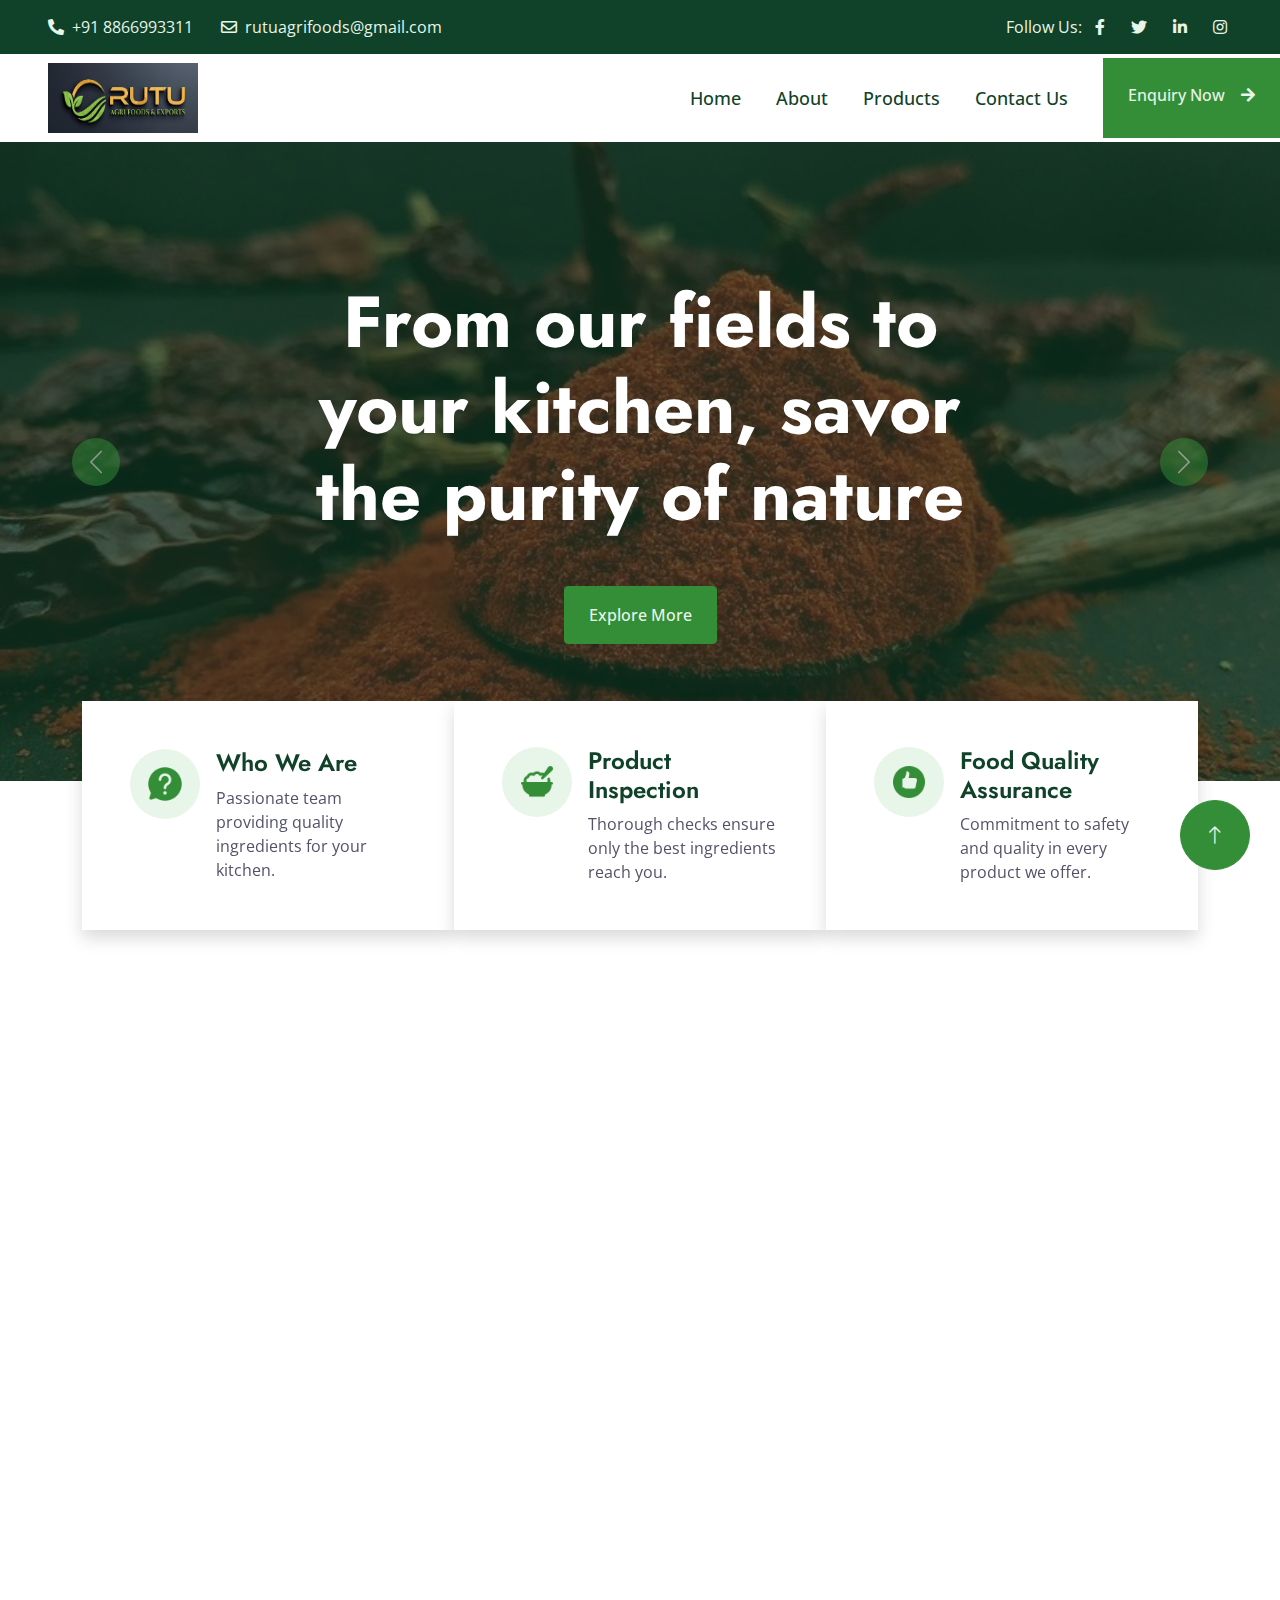
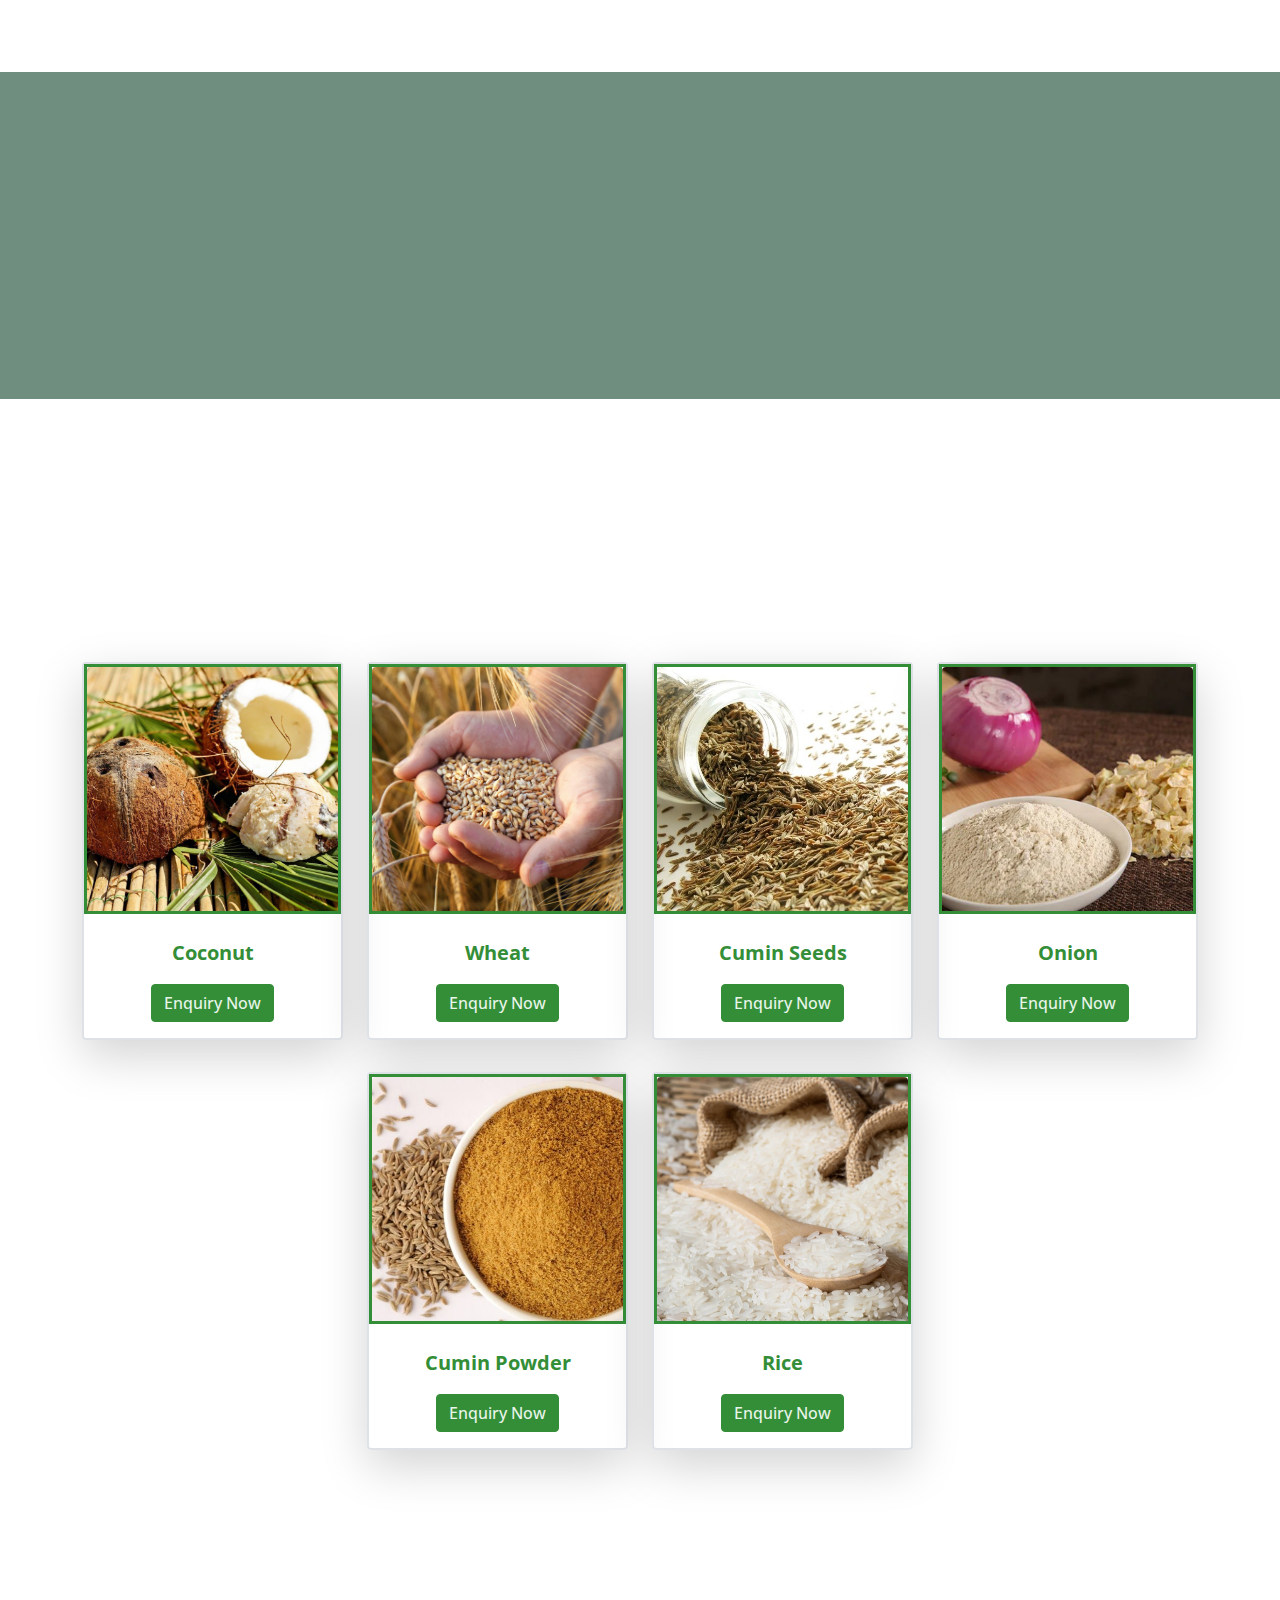
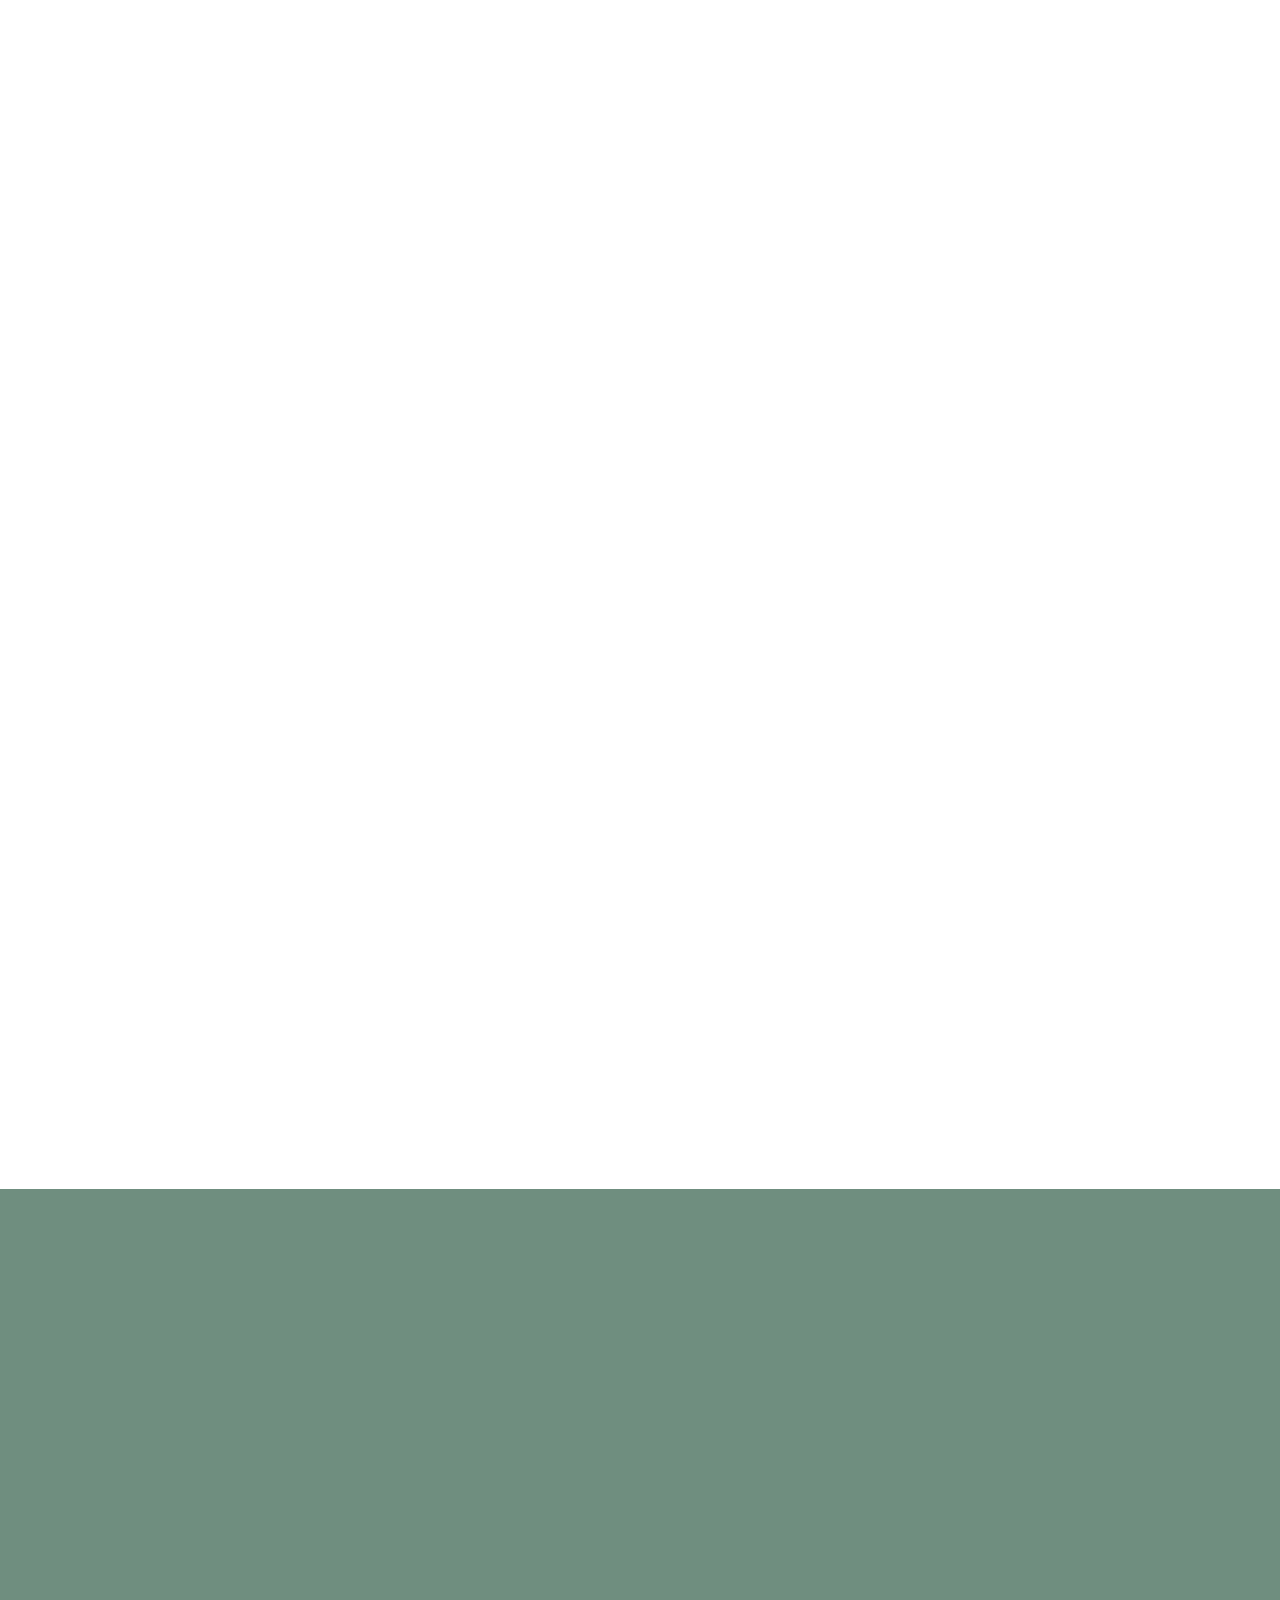
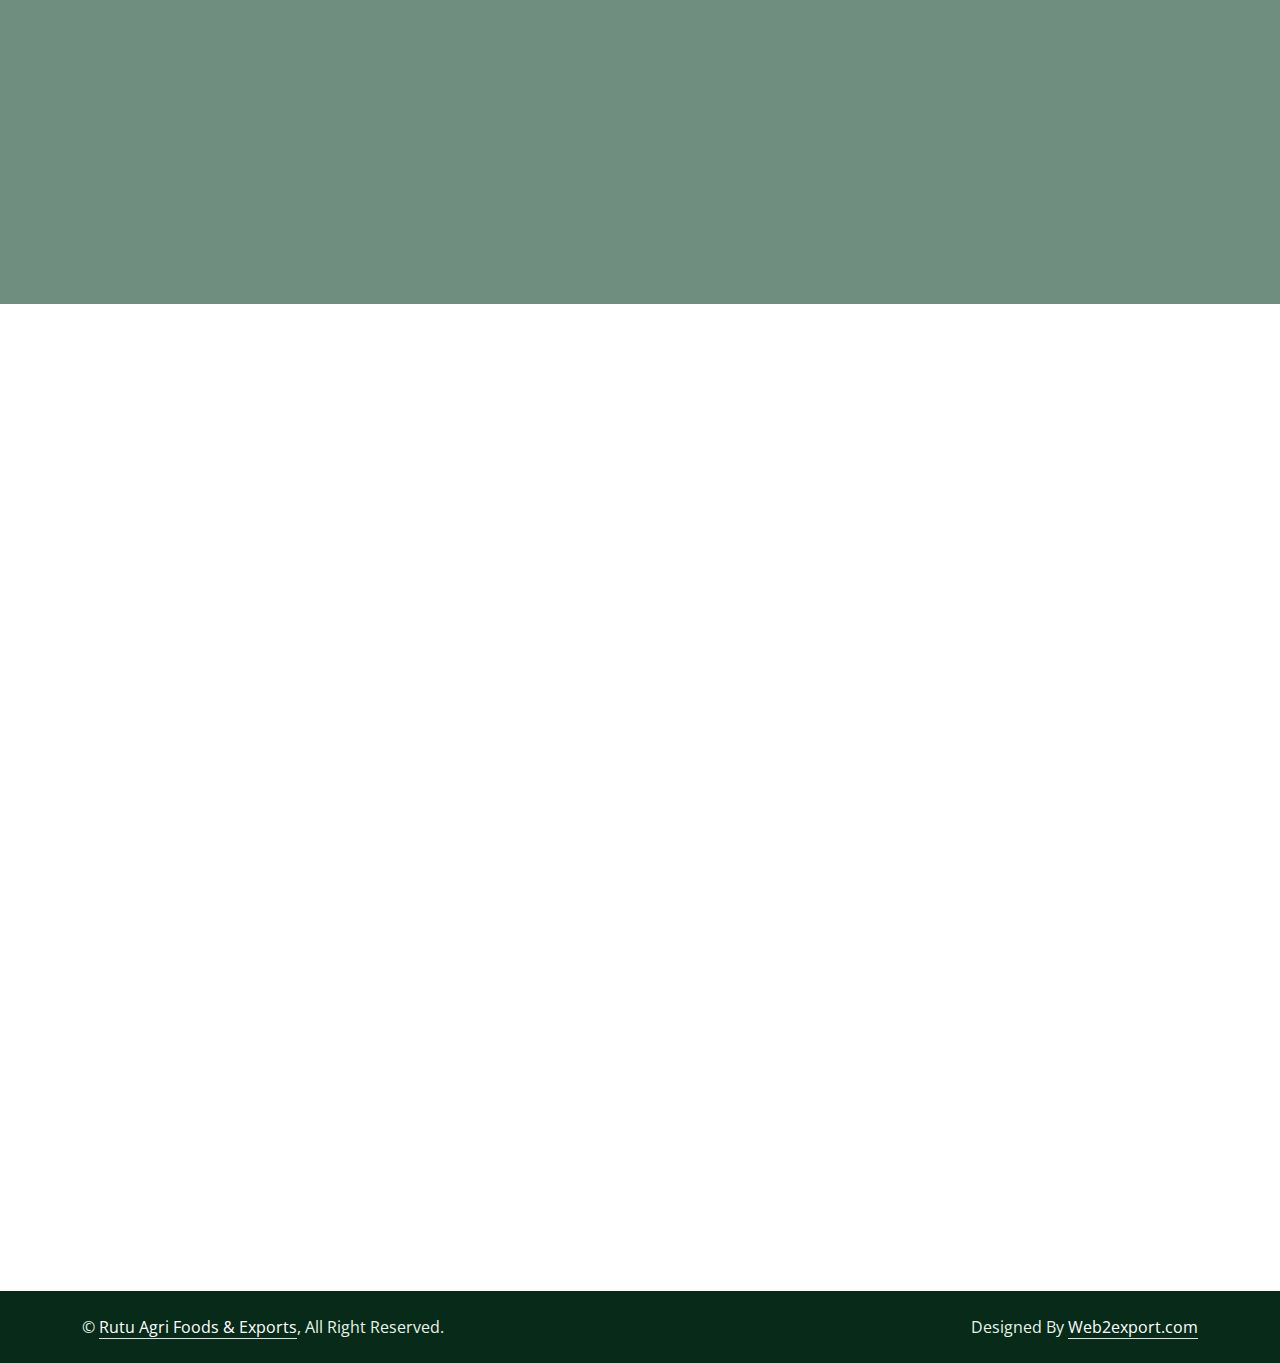
==== index.html @ 743307b1 "load" ====
<!DOCTYPE html>
<html lang="en">

<head>
    <meta charset="utf-8">
    <title>Rutu Agri Foods & Export</title>
    <meta content="width=device-width, initial-scale=1.0" name="viewport">
    <meta content="" name="keywords">
    <meta content="" name="description">

    <!-- Favicon -->
    <link href="img/favicon.ico" rel="icon">

    <!-- Google Web Fonts -->
    <link rel="preconnect" href="https://fonts.googleapis.com">
    <link rel="preconnect" href="https://fonts.gstatic.com" crossorigin>
    <link
        href="https://fonts.googleapis.com/css2?family=Jost:wght@500;600;700&family=Open+Sans:wght@400;500&display=swap"
        rel="stylesheet">

    <!-- Icon Font Stylesheet -->
    <link href="https://cdnjs.cloudflare.com/ajax/libs/font-awesome/5.10.0/css/all.min.css" rel="stylesheet">
    <link href="https://cdn.jsdelivr.net/npm/bootstrap-icons@1.4.1/font/bootstrap-icons.css" rel="stylesheet">

    <!-- Libraries Stylesheet -->
    <link href="lib/animate/animate.min.css" rel="stylesheet">
    <link href="lib/owlcarousel/assets/owl.carousel.min.css" rel="stylesheet">
    <link href="lib/lightbox/css/lightbox.min.css" rel="stylesheet">

    <!-- Customized Bootstrap Stylesheet -->
    <link href="css/bootstrap.min.css" rel="stylesheet">

    <!-- Template Stylesheet -->
    <link href="css/style.css" rel="stylesheet">
    <link rel="stylesheet" href="https://cdnjs.cloudflare.com/ajax/libs/font-awesome/6.6.0/css/all.min.css"
        integrity="sha512-Kc323vGBEqzTmouAECnVceyQqyqdsSiqLQISBL29aUW4U/M7pSPA/gEUZQqv1cwx4OnYxTxve5UMg5GT6L4JJg=="
        crossorigin="anonymous" referrerpolicy="no-referrer" />
</head>

<body>
    <!-- Spinner Start -->
    <div id="spinner"
        class="show bg-white position-fixed translate-middle w-100 vh-100 top-50 start-50 d-flex align-items-center justify-content-center">
        <div class="spinner-border text-primary" role="status" style="width: 3rem; height: 3rem;"></div>
    </div>
    <!-- Spinner End -->


    <!-- Topbar Start -->
    <div class="container-fluid bg-dark text-light px-0 py-2">
        <div class="row gx-0 d-none d-lg-flex">
            <div class="col-lg-7 px-5 text-start">
                <div class="h-100 d-inline-flex align-items-center me-4">
                    <span class="fa fa-phone-alt me-2"></span>
                    <span>+91 8866993311</span>
                </div>
                <div class="h-100 d-inline-flex align-items-center">
                    <span class="far fa-envelope me-2"></span>
                    <span>rutuagrifoods@gmail.com</span>
                </div>
            </div>
            <div class="col-lg-5 px-5 text-end">
                <div class="h-100 d-inline-flex align-items-center mx-n2">
                    <span>Follow Us:</span>
                    <a class="btn btn-link text-light" href=""><i class="fab fa-facebook-f"></i></a>
                    <a class="btn btn-link text-light" href=""><i class="fab fa-twitter"></i></a>
                    <a class="btn btn-link text-light" href=""><i class="fab fa-linkedin-in"></i></a>
                    <a class="btn btn-link text-light" href=""><i class="fab fa-instagram"></i></a>
                </div>
            </div>
        </div>
    </div>
    <!-- Topbar End -->


    <!-- Navbar Start -->
    <nav class="navbar navbar-expand-lg bg-white py-1 navbar-light sticky-top p-0">
        <a href="index.html" class="navbar-brand d-flex align-items-center px-4 px-lg-5">
            <img src="image/logo.png" height="70px" width="150px" alt="">
        </a>
        <button type="button" class="navbar-toggler me-4" data-bs-toggle="collapse" data-bs-target="#navbarCollapse">
            <span class="navbar-toggler-icon"></span>
        </button>
        <div class="collapse navbar-collapse" id="navbarCollapse">
            <div class="navbar-nav ms-auto p-4 p-lg-0">
                <a href="index.html" class="nav-item nav-link  ">Home</a>
                <a href="about.html" class="nav-item nav-link">About</a>
                <a href="product.html" class="nav-item nav-link">Products</a>
               
                <a href="contact.html" class="nav-item nav-link">Contact Us</a>
                <!-- <div class="nav-item dropdown">
                    <a href="#" class="nav-link dropdown-toggle" data-bs-toggle="dropdown">Pages</a>
                    <div class="dropdown-menu bg-light m-0">
                        <a href="feature.html" class="dropdown-item">Features</a>
                        <a href="quote.html" class="dropdown-item">Free Quote</a>
                        <a href="team.html" class="dropdown-item">Our Team</a>
                        <a href="testimonial.html" class="dropdown-item">Testimonial</a>
                        <a href="404.html" class="dropdown-item">404 Page</a>
                    </div>
                </div> -->
                
            </div>
            <a href="" class="btn btn-primary py-4 px-lg-4 rounded-0 d-none d-lg-block">Enquiry Now<i
                    class="fa fa-arrow-right ms-3"></i></a>
        </div>
    </nav>
    <!-- Navbar End -->


    <!-- Carousel Start -->
    <div class="container-fluid p-0 wow fadeIn" data-wow-delay="0.1s">
        <div id="header-carousel" class="carousel slide" data-bs-ride="carousel">
            <div class="carousel-inner">
                <div class="carousel-item active">
                    <img class="w-100" src="image/banner/1.jpg" alt="Image">
                    <div class="carousel-caption">
                        <div class="container">
                            <div class="row justify-content-center">
                                <div class="col-lg-8">
                                    <h1 class="display-2 text-white mb-5 animated slideInDown">From our fields to your
                                        kitchen, savor the purity of nature</h1>
                                    <a href="" class="btn btn-primary py-sm-3 px-sm-4">Explore More</a>
                                </div>
                            </div>
                        </div>
                    </div>
                </div>
                <div class="carousel-item">
                    <img class="w-100" src="image/banner/2.jpg" alt="Image">
                    <div class="carousel-caption">
                        <div class="container">
                            <div class="row justify-content-center">
                                <div class="col-lg-7">
                                    <h1 class="display-2 text-white mb-5 animated slideInDown">Flavor rooted in quality,
                                        cultivated with care.</h1>
                                    <a href="" class="btn btn-primary py-sm-3 px-sm-4">Explore More</a>
                                </div>
                            </div>
                        </div>
                    </div>
                </div>
            </div>
            <button class="carousel-control-prev" type="button" data-bs-target="#header-carousel" data-bs-slide="prev">
                <span class="carousel-control-prev-icon" aria-hidden="true"></span>
                <span class="visually-hidden">Previous</span>
            </button>
            <button class="carousel-control-next" type="button" data-bs-target="#header-carousel" data-bs-slide="next">
                <span class="carousel-control-next-icon" aria-hidden="true"></span>
                <span class="visually-hidden">Next</span>
            </button>
        </div>
    </div>
    <!-- Carousel End -->


    <!-- Top Feature Start -->
    <div class="container-fluid top-feature py-5 pt-lg-0">
        <div class="container py-5 pt-lg-0">
            <div class="row gx-0">
                <div class="col-lg-4 wow fadeIn" data-wow-delay="0.1s">
                    <div class="bg-white shadow py-5 d-flex align-items-center h-100 px-5" style="min-height: 160px;">
                        <div class="d-flex">
                            <!-- <i class="fa-solid fa-question fa-shake"></i> -->
                            <div class="flex-shrink-0  btn-lg-square rounded-circle bg-light">
                                <img src="image/icon/icons8-comment-question-100.png" class="fa-shake" height="40px"
                                    width="40px" alt="">
                            </div>
                            <div class="ps-3">
                                <h4>Who We Are</h4>
                                <span>Passionate team providing quality ingredients for your kitchen.</span>
                            </div>
                        </div>
                    </div>
                </div>
                <div class="col-lg-4 wow fadeIn" data-wow-delay="0.3s">
                    <div class="bg-white shadow d-flex align-items-center h-100 px-5" style="min-height: 160px;">
                        <div class="d-flex">
                            <div class="flex-shrink-0 btn-lg-square rounded-circle bg-light">

                                <img src="image/icon/icons8-porridge-100.png" class="fa-shake" height="40px"
                                    width="40px" alt="">
                            </div>
                            <div class="ps-3">
                                <h4>Product Inspection</h4>
                                <span>Thorough checks ensure only the best ingredients reach you.</span>
                            </div>
                        </div>
                    </div>
                </div>
                <div class="col-lg-4 wow fadeIn" data-wow-delay="0.5s">
                    <div class="bg-white shadow d-flex align-items-center h-100 px-5" style="min-height: 160px;">
                        <div class="d-flex">
                            <div class="flex-shrink-0 btn-lg-square rounded-circle bg-light">
                                <img src="image/icon/icons8-good-quality-100.png" class="fa-shake" height="40px"
                                    width="40px" alt="">
                            </div>
                            <div class="ps-3">
                                <h4>Food Quality Assurance</h4>
                                <span>Commitment to safety and quality in every product we offer.</span>
                            </div>
                        </div>
                    </div>
                </div>
            </div>
        </div>
    </div>
    <!-- Top Feature End -->


    <!-- About Start -->
    <!-- <div class="container-xxl py-5">
        <div class="container">
            <div class="row g-5 align-items-end">
                <div class="col-lg-3 col-md-5 wow fadeInUp" data-wow-delay="0.1s">
                    <img class="img-fluid rounded" data-wow-delay="0.1s" src="img/about.jpg">
                </div>
                <div class="col-lg-6 col-md-7 wow fadeInUp" data-wow-delay="0.3s">
                    <h1 class="display-1 text-primary mb-0">25</h1>
                    <p class="text-primary mb-4">Year of Experience</p>
                    <h1 class="display-5 mb-4">We Make Your Home Like A Garden</h1>
                    <p class="mb-4">Tempor erat elitr rebum at clita. Diam dolor diam ipsum sit. Aliqu diam amet diam et
                        eos. Clita erat ipsum et lorem et sit, sed stet lorem sit clita duo justo magna dolore erat amet
                    </p>
                    <a class="btn btn-primary py-3 px-4" href="">Explore More</a>
                </div>
                <div class="col-lg-3 col-md-12 wow fadeInUp" data-wow-delay="0.5s">
                    <div class="row g-5">
                        <div class="col-12 col-sm-6 col-lg-12">
                            <div class="border-start ps-4">
                                <i class="fa fa-award fa-3x text-primary mb-3"></i>
                                <h4 class="mb-3">Award Winning</h4>
                                <span>Clita erat ipsum et lorem et sit, sed stet lorem sit clita duo justo magna</span>
                            </div>
                        </div>
                        <div class="col-12 col-sm-6 col-lg-12">
                            <div class="border-start ps-4">
                                <i class="fa fa-users fa-3x text-primary mb-3"></i>
                                <h4 class="mb-3">Dedicated Team</h4>
                                <span>Clita erat ipsum et lorem et sit, sed stet lorem sit clita duo justo magna</span>
                            </div>
                        </div>
                    </div>
                </div>
            </div>
        </div>
    </div> -->
    <!-- About End -->

    <!-- Features Start -->
    <div class="container-xxl py-5">
        <div class="container">
            <div class="row g-5 align-items-center">
                <div class="col-lg-6 wow fadeInUp" data-wow-delay="0.1s">
                    <p class="fs-5 fw-bold text-primary">Why Choosing Us!</p>
                    <h1 class="display-6 mb-4">Why Choose Rutu Agri Foods & Exports<span class="fa-beat-fade">?</span>
                    </h1>
                    <p class="mb-4 justify">At Rutu Agri Foods & Exports, we are dedicated to providing our customers
                        with the highest quality ingredients sourced from sustainable practices. Our commitment to
                        excellence begins with selecting the finest raw materials, ensuring that every product—be it
                        onion powder, wheat, rice, coconut, or spices—meets rigorous quality standards. With years of
                        expertise in the agri-food sector, we understand the importance of flavor and freshness in your
                        culinary creations.
                    </p>
                    <a class="btn btn-primary py-3 px-4" href="">Explore More</a>
                </div>
                <div class="col-lg-6">
                    <div class="row g-4 align-items-center">
                        <div class="col-md-6">
                            <div class="row g-4">
                                <div class="col-12 wow fadeIn" data-wow-delay="0.3s">
                                    <div class="text-center rounded py-5 px-4"
                                        style="box-shadow: 0 0 45px rgba(0,0,0,.08);">
                                        <div class="btn-square bg-light rounded-circle mx-auto mb-4"
                                            style="width: 90px; height: 90px;">
                                            <!-- <i class="fa-solid fa-question fa-bounce"></i> -->
                                            <img src="image/icon/1.png" class="fa-bounce" height="90px" width="90px"
                                                alt="">
                                        </div>
                                        <h4 class="mb-0">Quality Assurance</h4>
                                    </div>
                                </div>
                                <div class="col-12 wow fadeIn" data-wow-delay="0.5s">
                                    <div class="text-center rounded py-5 px-4"
                                        style="box-shadow: 0 0 45px rgba(0,0,0,.08);">
                                        <div class="btn-square bg-light rounded-circle mx-auto mb-4"
                                            style="width: 90px; height: 90px;">
                                            <i class="fa fa-users fa-3x text-primary fa-bounce"></i>
                                        </div>
                                        <h4 class="mb-0">Modern Equipment</h4>
                                    </div>
                                </div>
                            </div>
                        </div>
                        <div class="col-md-6 wow fadeIn" data-wow-delay="0.7s">
                            <div class="text-center rounded py-5 px-4" style="box-shadow: 0 0 45px rgba(0,0,0,.08);">
                                <div class="btn-square bg-light rounded-circle mx-auto mb-4"
                                    style="width: 90px; height: 90px;">
                                    <i class="fa fa-tools fa-3x text-primary fa-bounce"></i>
                                </div>
                                <h4 class="mb-0">Customer Satisfaction</h4>
                            </div>
                        </div>
                    </div>
                </div>
            </div>
        </div>
    </div>
    <!-- Features End -->
    <!-- Facts Start -->
    <div class="container-fluid facts my-5 py-5"
        style="background-image: linear-gradient(rgba(0, 0, 0, 0.719),rgba(0, 0, 0, 0.815)), url(image/banner/3.jpg);background-size: cover;background-attachment: fixed;"
        data-parallax="scroll" data-image-src="image/banner/3.jpg">
        <div class="container py-5">
            <div class="row g-5">
                <div class="col-sm-6 col-lg-3 text-center wow fadeIn" data-wow-delay="0.1s">
                    <div class="d-flex justify-content-center">
                        <h1 class="display-4 text-white" data-toggle="counter-up">56 </h1>
                        <h1 class="display-4 text-white">K </h1>
                    </div>
                    <span class="fs-5 fw-semi-bold text-light">Happy Clients</span>
                </div>
                <div class="col-sm-6 col-lg-3 text-center wow fadeIn" data-wow-delay="0.3s">
                    <div class="d-flex justify-content-center">
                        <h1 class="display-4 text-white" data-toggle="counter-up">5 </h1>
                        <h1 class="display-4 text-white">+ </h1>
                    </div>
                    <span class="fs-5 fw-semi-bold text-light">Experience</span>
                </div>
                <div class="col-sm-6 col-lg-3 text-center wow fadeIn" data-wow-delay="0.5s">
                    <div class="d-flex justify-content-center">
                        <h1 class="display-4 text-white" data-toggle="counter-up">56 </h1>
                        <h1 class="display-4 text-white">MT </h1>
                    </div>
                    <span class="fs-5 fw-semi-bold text-light">Production
                        Annually</span>
                </div>
                <div class="col-sm-6 col-lg-3 text-center wow fadeIn" data-wow-delay="0.7s">
                    <div class="d-flex justify-content-center">
                        <h1 class="display-4 text-white" data-toggle="counter-up">56 </h1>
                        <h1 class="display-4 text-white">+ </h1>
                    </div>
                    <span class="fs-5 fw-semi-bold text-light">Containers Exported Annually</span>
                </div>
            </div>
        </div>
    </div>
    <!-- Facts End -->


    <style>
        .img_box {
            height: 250px;
            width: 100%;
            overflow: hidden;
        }

        .img_box img {
            transition: 0.4s;
            transform: scale(1) rotate(0deg);
        }

        .animation_box:hover img {
            transition: 0.4s;
            transform: scale(1.2) rotate(-10deg);
        }

        .animation_box {
            transform: translateY(0px);
            transition: 0.4s;

        }

        .animation_box:hover {
            transform: translateY(-15px);
            transition: 0.4s;
            border: 2px solid rgb(0, 0, 0) !important;
        }
    </style>
    <!-- Projects Start -->
    <div class="container-xxl py-5">
        <div class="container">
            <div class="text-center mx-auto wow fadeInUp" data-wow-delay="0.1s" style="max-width: 500px;">
                <p class="fs-5 fw-bold text-primary"> Projects</p>
                <h1 class="display-5 mb-5">Our Products</h1>
            </div>
            <!-- products -->
            <div class="row justify-content-center text-capitalize">
                <div class="col-lg-3 col-md-6 my-3">
                    <div class="animation_box border border-2  shadow-lg rounded pb-3">
                        <div class="img_box  border border-3 border-primary">
                            <img src="image/product/coconut.jpg" class="rounded  " height="auto" width="100%" alt="">
                        </div>
                        <p class="fs-5 fw-bold text-primary text-center mt-4">Coconut</p>
                        <div class="text-center">
                            <a href="" class="btn btn-primary">Enquiry Now</a>
                        </div>
                    </div>
                </div>
                <div class="col-lg-3 col-md-6 my-3">
                    <div class="animation_box border border-2  shadow-lg rounded pb-3">
                        <div class="img_box  border border-3 border-primary">
                            <img src="image/product/wheat.jpg" class="rounded  " height="auto" width="100%" alt="">
                        </div>
                        <p class="fs-5 fw-bold text-primary text-center mt-4">wheat</p>
                        <div class="text-center">
                            <a href="" class="btn btn-primary">Enquiry Now</a>
                        </div>
                    </div>
                </div>
                <div class="col-lg-3 col-md-6 my-3">
                    <div class="animation_box border border-2  shadow-lg rounded pb-3">
                        <div class="img_box  border border-3 border-primary">
                            <img src="image/product/cumin seeds.jpg" class="rounded  " height="auto" width="100%"
                                alt="">
                        </div>
                        <p class="fs-5 fw-bold text-primary text-center mt-4">cumin seeds</p>
                        <div class="text-center">
                            <a href="" class="btn btn-primary">Enquiry Now</a>
                        </div>
                    </div>
                </div>
                <div class="col-lg-3 col-md-6 my-3">
                    <div class="animation_box border border-2  shadow-lg rounded pb-3">
                        <div class="img_box  border border-3 border-primary">
                            <img src="image/product/onion.jpg" class="rounded  " height="auto" width="100%" alt="">
                        </div>
                        <p class="fs-5 fw-bold text-primary text-center mt-4">onion</p>
                        <div class="text-center">
                            <a href="" class="btn btn-primary">Enquiry Now</a>
                        </div>
                    </div>
                </div>
                <div class="col-lg-3 col-md-6 my-3">
                    <div class="animation_box border border-2  shadow-lg rounded pb-3">
                        <div class="img_box  border border-3 border-primary">
                            <img src="image/product/pow.jpg" class="rounded  " height="auto" width="100%" alt="">
                        </div>
                        <p class="fs-5 fw-bold text-primary text-center mt-4">Cumin Powder</p>
                        <div class="text-center">
                            <a href="" class="btn btn-primary">Enquiry Now</a>
                        </div>
                    </div>
                </div>
                <div class="col-lg-3 col-md-6 my-3">
                    <div class="animation_box border border-2  shadow-lg rounded pb-3">
                        <div class="img_box  border border-3 border-primary">
                            <img src="image/product/rice.jpg" class="rounded  " height="auto" width="100%" alt="">
                        </div>
                        <p class="fs-5 fw-bold text-primary text-center mt-4">Rice</p>
                        <div class="text-center">
                            <a href="" class="btn btn-primary">Enquiry Now</a>
                        </div>
                    </div>
                </div>
            </div>
        </div>
    </div>
    <!-- Projects End -->
    <!-- <i class="fa-solid fa-question fa-beat-fade"></i> -->


    <!-- Service Start -->
    <div class="container-xxl py-5">
        <div class="container">
            <div class="text-center mx-auto wow fadeInUp" data-wow-delay="0.1s" style="max-width: 500px;">
                <p class="fs-5 fw-bold text-primary">Our Services</p>
                <h1 class="display-5 mb-5">Services That We Offer For You</h1>
            </div>
            <div class="row g-4">
                <div class="col-lg-4 col-md-6 wow fadeInUp" data-wow-delay="0.1s">
                    <div class="service-item rounded d-flex h-100">
                        <div class="service-img rounded">
                            <img class="img-fluid" src="image/banner/p1.jpg" alt="">
                        </div>
                        <div class="service-text rounded p-5">
                            <div class="btn-square rounded-circle mx-auto mb-3">
                                <img class="img-fluid" src="img/icon/icon-3.png" alt="Icon">
                            </div>
                            <h4 class="mb-3">Premium Product Supply</h4>
                            <p class="mb-4">We provide high-quality agricultural products sourced from trusted
                                suppliers, ensuring freshness and exceptional taste.</p>
                            <a class="btn btn-sm" href=""><i class="fa fa-plus text-primary me-2"></i>Read More</a>
                        </div>
                    </div>
                </div>
                <div class="col-lg-4 col-md-6 wow fadeInUp" data-wow-delay="0.3s">
                    <div class="service-item rounded d-flex h-100">
                        <div class="service-img rounded">
                            <img class="img-fluid" src="image/banner/p2.jpg" alt="">
                        </div>
                        <div class="service-text rounded p-5">
                            <div class="btn-square rounded-circle mx-auto mb-3">
                                <img class="img-fluid" src="img/icon/icon-6.png" alt="Icon">
                            </div>
                            <h4 class="mb-3">Customized Solutions</h4>
                            <p class="mb-4">We offer flexible packaging and product options to cater to your specific
                                requirements, making it easy to showcase your brand.</p>
                            <a class="btn btn-sm" href=""><i class="fa fa-plus text-primary me-2"></i>Read More</a>
                        </div>
                    </div>
                </div>
                <div class="col-lg-4 col-md-6 wow fadeInUp" data-wow-delay="0.5s">
                    <div class="service-item rounded d-flex h-100">
                        <div class="service-img rounded">
                            <img class="img-fluid" src="image/banner/p3.jpg" alt="">
                        </div>
                        <div class="service-text rounded p-5">
                            <div class="btn-square rounded-circle mx-auto mb-3">
                                <img class="img-fluid" src="img/icon/icon-5.png" alt="Icon">
                            </div>
                            <h4 class="mb-3">Export Expertise</h4>
                            <p class="mb-4">Our team is skilled in international logistics, ensuring your orders are
                                delivered promptly and comply with all regulations.</p>
                            <a class="btn btn-sm" href=""><i class="fa fa-plus text-primary me-2"></i>Read More</a>
                        </div>
                    </div>
                </div>
                <div class="col-lg-4 col-md-6 wow fadeInUp" data-wow-delay="0.1s">
                    <div class="service-item rounded d-flex h-100">
                        <div class="service-img rounded">
                            <img class="img-fluid" src="image/banner/p4.jpg" alt="">
                        </div>
                        <div class="service-text rounded p-5">
                            <div class="btn-square rounded-circle mx-auto mb-3">
                                <img class="img-fluid" src="img/icon/icon-4.png" alt="Icon">
                            </div>
                            <h4 class="mb-3">Bulk Order Capability</h4>
                            <p class="mb-4">We cater to businesses and retailers with competitive pricing on bulk
                                purchases, helping you save while stocking up on essentials.</p>
                            <a class="btn btn-sm" href=""><i class="fa fa-plus text-primary me-2"></i>Read More</a>
                        </div>
                    </div>
                </div>
                <div class="col-lg-4 col-md-6 wow fadeInUp" data-wow-delay="0.3s">
                    <div class="service-item rounded d-flex h-100">
                        <div class="service-img rounded">
                            <img class="img-fluid" src="image/banner/p5.jpg" alt="">
                        </div>
                        <div class="service-text rounded p-5">
                            <div class="btn-square rounded-circle mx-auto mb-3">
                                <img class="img-fluid" src="img/icon/icon-8.png" alt="Icon">
                            </div>
                            <h4 class="mb-3">Comprehensive Customer Support</h4>
                            <p class="mb-4"> Our dedicated support team is available to assist you at every stage, from
                                product selection to delivery, ensuring a seamless experience.</p>
                            <a class="btn btn-sm" href=""><i class="fa fa-plus text-primary me-2"></i>Read More</a>
                        </div>
                    </div>
                </div>
                <div class="col-lg-4 col-md-6 wow fadeInUp" data-wow-delay="0.5s">
                    <div class="service-item rounded d-flex h-100">
                        <div class="service-img rounded">
                            <img class="img-fluid" src="image/banner/p6.jpg" alt="">
                        </div>
                        <div class="service-text rounded p-5">
                            <div class="btn-square rounded-circle mx-auto mb-3">
                                <img class="img-fluid" src="img/icon/icon-2.png" alt="Icon">
                            </div>
                            <h4 class="mb-3">Quality Assurance</h4>
                            <p class="mb-4">We conduct rigorous quality checks to ensure that every product meets our
                                high standards, giving you peace of mind with every purchase.</p>
                            <a class="btn btn-sm" href=""><i class="fa fa-plus text-primary me-2"></i>Read More</a>
                        </div>
                    </div>
                </div>
            </div>
        </div>
    </div>
    <!-- Service End -->


    <!-- Quote Start -->
    <div class="container-fluid quote my-5 py-5" data-parallax="scroll" data-image-src="image/product/wheat.jpg">
        <div class="container py-5">
            <div class="row justify-content-center">
                <div class="col-lg-7">
                    <div class="bg-white rounded p-4 p-sm-5 wow fadeIn" data-wow-delay="0.5s">
                        <h1 class="display-5 text-center mb-5">Contact Us</h1>
                        <div class="row g-3">
                            <div class="col-sm-6">
                                <div class="form-floating">
                                    <input type="text" class="form-control bg-light border-0" id="gname"
                                        placeholder="Gurdian Name">
                                    <label for="gname">Your Name</label>
                                </div>
                            </div>
                            <div class="col-sm-6">
                                <div class="form-floating">
                                    <input type="email" class="form-control bg-light border-0" id="gmail"
                                        placeholder="Gurdian Email">
                                    <label for="gmail">Your Email</label>
                                </div>
                            </div>
                            <div class="col-sm-12">
                                <div class="form-floating">
                                    <input type="text" class="form-control bg-light border-0" id="cname"
                                        placeholder="Child Name">
                                    <label for="cname">Your Mobile</label>
                                </div>
                            </div>

                            <div class="col-12">
                                <div class="form-floating">
                                    <textarea class="form-control bg-light border-0" placeholder="Leave a message here"
                                        id="message" style="height: 100px"></textarea>
                                    <label for="message">Message</label>
                                </div>
                            </div>
                            <div class="col-12 text-center">
                                <button class="btn btn-primary py-3 px-4" type="submit">Submit Now</button>
                            </div>
                        </div>
                    </div>
                </div>
            </div>
        </div>
    </div>
    <!-- Quote End -->






    <!-- Testimonial Start -->
    <div class="container-xxl py-5">
        <div class="container">
            <div class="row g-5">
                <div class="col-lg-5 wow fadeInUp" data-wow-delay="0.1s">
                    <p class="fs-5 fw-bold text-primary">Testimonial</p>
                    <h1 class="display-5 mb-5">What Our Clients Say About Us!</h1>


                </div>
                <div class="col-lg-7 wow fadeInUp" data-wow-delay="0.5s">
                    <div class="owl-carousel testimonial-carousel">
                        <div class="testimonial-item">

                            <p class="fs-5"><q>This blend has become a staple in my pantry. It’s versatile and adds just
                                    the right
                                    touch to all my dishes. The natural ingredients and balanced flavor profile make it
                                    a standout
                                    product. Love it!</q>
                            </p>

                            <h6>Ram</h6>
                        </div>
                        <div class="testimonial-item">

                            <p class="fs-5"><q>I’ve tried many spice blends, but none compare to the quality of Rutu
                                    Agri Foods &
                                    Exports. It’s reliable, delicious, and perfect for both everyday meals and special
                                    occasions.
                                    The quick support and satisfaction guarantee are also fantastic!</q>
                            </p>

                            <h6>Karan</h6>
                        </div>
                    </div>
                </div>
            </div>
        </div>
    </div>
    <!-- Testimonial End -->


    <!-- Footer Start -->
    <div class="container-fluid bg-dark text-light footer mt-5 py-5 wow fadeIn" data-wow-delay="0.1s">
        <div class="container py-5">
            <div class="row g-5">
                <div class="col-lg-3 col-md-6">
                    <img src="image/logo.png" height="70px" width="200px" alt="">
                    <p class="justify my-3">At Rutu Agri Foods & Exports we specialize in providing a diverse range of
                        high-quality ingredients to meet your culinary needs. From savory onion powder to aromatic all
                        spices, our selection ensures that you have the best ingredients at your disposal.</p>

                    <div class="d-flex pt-2">
                        <a class="btn btn-square btn-outline-light rounded-circle me-2" href=""><i
                                class="fab fa-twitter"></i></a>
                        <a class="btn btn-square btn-outline-light rounded-circle me-2" href=""><i
                                class="fab fa-facebook-f"></i></a>
                        <a class="btn btn-square btn-outline-light rounded-circle me-2" href=""><i
                                class="fab fa-youtube"></i></a>
                        <a class="btn btn-square btn-outline-light rounded-circle me-2" href=""><i
                                class="fab fa-linkedin-in"></i></a>
                    </div>
                </div>
                <div class="col-lg-3 col-md-6">
                    <h4 class="text-white mb-4">Services</h4>
                    <a class="btn btn-link" href="">Premium Product Supply</a>
                    <a class="btn btn-link" href="">Customized Solutions</a>
                    <a class="btn btn-link" href="">Export Expertise</a>
                    <a class="btn btn-link" href="">Bulk Order Capability</a>
                    <a class="btn btn-link" href="">Comprehensive Customer Support</a>
                    <a class="btn btn-link" href="">Quality Assurance</a>
                </div>
                <div class="col-lg-3 col-md-6">
                    <h4 class="text-white mb-4">Quick Links</h4>
                    <a class="btn btn-link" href="">About Us</a>
                    <a class="btn btn-link" href="">Products</a>
                    <a class="btn btn-link" href="">Contact Us</a>
                    <a class="btn btn-link" href="">Our Services</a>

                </div>
                <div class="col-lg-3 col-md-6">
                    <h4 class="text-white mb-4">Address</h4>
                    <p class="mb-2"><i class="fa fa-map-marker-alt me-3"></i>03 Shivam Complex, Station Road, Mahuva ,
                        Gujrat , India</p>
                    <p class="mb-2"><i class="fa fa-phone-alt me-3"></i>+91 8866993311</p>
                    <p class="mb-2"><i class="fa fa-envelope me-3"></i>rutuagrifoods@gmail.com</p>
                    <a href="https://web2export.com" target="_blank">
                        <img src="image/web2export.jpg" height="70px" width="200px" class="mt-3 rounded" alt="">
                    </a>
                </div>
            </div>
        </div>
    </div>
    <!-- Footer End -->


    <!-- Copyright Start -->
    <div class="container-fluid copyright py-4">
        <div class="container">
            <div class="row">
                <div class="col-md-6 text-center text-md-start mb-3 mb-md-0">
                    &copy; <a class="border-bottom" href="#">Rutu Agri Foods & Exports</a>, All Right Reserved.
                </div>
                <div class="col-md-6 text-center text-md-end">
                    <!--/*** This template is free as long as you keep the footer author’s credit link/attribution link/backlink. If you'd like to use the template without the footer author’s credit link/attribution link/backlink, you can purchase the Credit Removal License from "https://htmlcodex.com/credit-removal". Thank you for your support. ***/-->
                    Designed By <a class="border-bottom" href="https://web2export.com">Web2export.com</a>
                </div>
            </div>
        </div>
    </div>
    <!-- Copyright End -->


    <!-- Back to Top -->
    <a href="#" class="btn btn-lg btn-primary btn-lg-square rounded-circle back-to-top"><i
            class="bi bi-arrow-up"></i></a>


    <!-- JavaScript Libraries -->
    <script src="https://code.jquery.com/jquery-3.4.1.min.js"></script>
    <script src="https://cdn.jsdelivr.net/npm/bootstrap@5.0.0/dist/js/bootstrap.bundle.min.js"></script>
    <script src="lib/wow/wow.min.js"></script>
    <script src="lib/easing/easing.min.js"></script>
    <script src="lib/waypoints/waypoints.min.js"></script>
    <script src="lib/owlcarousel/owl.carousel.min.js"></script>
    <script src="lib/counterup/counterup.min.js"></script>
    <script src="lib/parallax/parallax.min.js"></script>
    <script src="lib/isotope/isotope.pkgd.min.js"></script>
    <script src="lib/lightbox/js/lightbox.min.js"></script>

    <!-- Template Javascript -->
    <script src="js/main.js"></script>
</body>

</html>
---- css/style.css ----
/********** Template CSS **********/
:root {
    --primary: #348E38;
    --secondary: #525368;
    --light: #E8F5E9;
    --dark: #0F4229;
}

.back-to-top {
    position: fixed;
    display: none;
    right: 30px;
    bottom: 30px;
    z-index: 99;
}

h1,
.h1,
h2,
.h2,
.fw-bold {
    font-weight: 700 !important;
}

h3,
.h3,
h4,
.h4,
.fw-medium {
    font-weight: 600 !important;
}

h5,
.h5,
h6,
.h6,
.fw-semi-bold {
    font-weight: 500 !important;
}


/*** Spinner ***/
#spinner {
    opacity: 0;
    visibility: hidden;
    transition: opacity .5s ease-out, visibility 0s linear .5s;
    z-index: 99999;
}

#spinner.show {
    transition: opacity .5s ease-out, visibility 0s linear 0s;
    visibility: visible;
    opacity: 1;
}


/*** Button ***/
.btn {
    transition: .5s;
    font-weight: 500;
}

.btn-primary,
.btn-outline-primary:hover {
    color: var(--light);
}

.btn-square {
    width: 38px;
    height: 38px;
}

.btn-sm-square {
    width: 32px;
    height: 32px;
}

.btn-lg-square {
    width: 70px;
    height: 70px;
}

.btn-square,
.btn-sm-square,
.btn-lg-square {
    padding: 0;
    display: flex;
    align-items: center;
    justify-content: center;
    font-weight: normal;
}


/*** Navbar ***/
.navbar.sticky-top {
    top: -100px;
    transition: .5s;
}

.navbar .navbar-brand,
.navbar a.btn {
    height: 80px
}

.navbar .navbar-nav .nav-link {
    margin-right: 35px;
    padding: 25px 0;
    color: var(--dark);
    font-size: 18px;
    font-weight: 500;
    outline: none;
}

.navbar .navbar-nav .nav-link:hover,
.navbar .navbar-nav .nav-link.active {
    color: var(--primary);
}

.navbar .dropdown-toggle::after {
    border: none;
    content: "\f107";
    font-family: "Font Awesome 5 Free";
    font-weight: 900;
    vertical-align: middle;
    margin-left: 8px;
}

@media (max-width: 991.98px) {
    .navbar .navbar-nav .nav-link  {
        margin-right: 0;
        padding: 10px 0;
    }

    .navbar .navbar-nav {
        border-top: 1px solid #EEEEEE;
    }
}

@media (min-width: 992px) {
    .navbar .nav-item .dropdown-menu {
        display: block;
        border: none;
        margin-top: 0;
        top: 150%;
        opacity: 0;
        visibility: hidden;
        transition: .5s;
    }

    .navbar .nav-item:hover .dropdown-menu {
        top: 100%;
        visibility: visible;
        transition: .5s;
        opacity: 1;
    }
}


/*** Header ***/
.carousel-caption {
    top: 0;
    left: 0;
    right: 0;
    bottom: 0;
    display: flex;
    align-items: center;
    justify-content: center;
    text-align: center;
    background: rgba(15, 66, 41, .6);
    z-index: 1;
}

.carousel-control-prev,
.carousel-control-next {
    width: 15%;
}

.carousel-control-prev-icon,
.carousel-control-next-icon {
    width: 3rem;
    height: 3rem;
    border-radius: 3rem;
    background-color: var(--primary);
    border: 10px solid var(--primary);
}

@media (max-width: 768px) {
    #header-carousel .carousel-item {
        position: relative;
        min-height: 450px;
    }
    
    #header-carousel .carousel-item img {
        position: absolute;
        width: 100%;
        height: 100%;
        object-fit: cover;
    }
}

.page-header {
    background: linear-gradient(rgba(15, 66, 41, .6), rgba(15, 66, 41, .6)), url(../img/carousel-1.jpg) center center no-repeat;
    background-size: cover;
}

.page-header .breadcrumb-item+.breadcrumb-item::before {
    color: var(--light);
}

.page-header .breadcrumb-item,
.page-header .breadcrumb-item a {
    font-size: 18px;
    color: var(--light);
}


/*** Top Feature ***/
@media (min-width: 991.98px) {
    .top-feature {
        position: relative;
        margin-top: -80px;
        z-index: 1;
    }
}


/*** Facts & Quote ***/
.facts,
.quote {
    background: rgba(15, 66, 41, .6);
}


/*** Service ***/
.service-item {
    position: relative;
    text-align: center;
}

.service-item .service-img {
    position: absolute;
    width: 100%;
    height: 100%;
    top: 0;
    left: 0;
    overflow: hidden;
    z-index: -1;
}

.service-item .service-img img {
    position: absolute;
    width: 100%;
    height: 100%;
    left: 0;
    object-fit: cover;
    transform: scale(1.2);
    transition: .3s;
    z-index: -1;
}

.service-item:hover .service-img img {
    transform: scale(1);
}

.service-item .service-text {
    background: #FFFFFF;
    box-shadow: 0 0 45px rgba(0, 0, 0, .08);
    transition: .3s;
}

.service-item:hover .service-text {
    background: rgba(15, 66, 41, .6);
}

.service-item .service-text h4,
.service-item .service-text p {
    transition: .3;
}

.service-item:hover .service-text h4 {
    color: #FFFFFF;
}

.service-item:hover .service-text p {
    color: var(--light);
}

.service-item .service-text .btn-square {
    width: 100px;
    height: 100px;
    background: transparent;
    transition: .5s;
}

.service-item:hover .service-text .btn-square {
    background: var(--light);
}

.service-item .service-text .btn {
    width: 31px;
    height: 31px;
    display: inline-flex;
    align-items: center;
    color: var(--dark);
    background: var(--light);
    white-space: nowrap;
    overflow: hidden;
    transition: .3s;
}

.service-item:hover .service-text .btn {
    width: 112px;
}


/*** Project Portfolio ***/
#portfolio-flters {
    display: inline-block;
    background: var(--light);
    padding: 10px 15px;
}

#portfolio-flters li {
    display: inline-block;
    font-weight: 500;
    color: var(--primary);
    cursor: pointer;
    transition: .5s;
    border-bottom: 2px solid transparent;
}

#portfolio-flters li:hover,
#portfolio-flters li.active {
    color: var(--dark);
    border-color: var(--dark);
}

.portfolio-inner {
    position: relative;
    overflow: hidden;
}

.portfolio-inner::before,
.portfolio-inner::after {
    position: absolute;
    content: "";
    width: 0;
    height: 100%;
    top: 0;
    left: 0;
    background: rgba(15, 66, 41, .6);
    transition: .5s;
}

.portfolio-inner::after {
    left: auto;
    right: 0;
}

.portfolio-inner:hover::before,
.portfolio-inner:hover::after {
    width: 50%;
}

.portfolio-inner .portfolio-text {
    position: absolute;
    width: 100%;
    height: 100%;
    top: 0;
    left: 0;
    display: flex;
    flex-direction: column;
    align-items: center;
    justify-content: center;
    transition: .5s;
    z-index: 3;
    opacity: 0;
}

.portfolio-inner:hover .portfolio-text {
    transition-delay: .3s;
    opacity: 1;
}

.portfolio-inner .portfolio-text .btn {
    background: var(--light);
    color: var(--primary);
}

.portfolio-inner .portfolio-text .btn:hover {
    background: var(--primary);
    color: var(--light);
}


/*** Team ***/
.team-item {
    position: relative;
    overflow: hidden;
}

.team-item .team-text {
    position: absolute;
    width: calc(100% - 45px);
    left: -100%;
    bottom: 45px;
    padding: 1.5rem;
    background: #FFFFFF;
    border-radius: 0 4px 4px 0;
    opacity: 0;
    transition: .5s;
}

.team-item:hover .team-text {
    left: 0;
    opacity: 1;
}

.team-item .team-social .btn {
    background: var(--light);
    color: var(--primary);
}

.team-item .team-social .btn:hover {
    background: var(--primary);
    color: var(--light);
}

.team-item .team-img .team-social {
    position: absolute;
    width: 100%;
    height: 100%;
    top: 0;
    left: 0;
    display: flex;
    align-items: center;
    justify-content: center;
    transition: .5s;
    z-index: 3;
    opacity: 0;
}

.team-item:hover .team-img .team-social {
    transition-delay: .3s;
    opacity: 1;
}


/*** Testimonial ***/

.testimonial-carousel .owl-item img {
    width: 100px;
    height: 100px;
}

.testimonial-carousel .owl-nav {
    margin-top: 30px;
    display: flex;
}

.testimonial-carousel .owl-nav .owl-prev,
.testimonial-carousel .owl-nav .owl-next {
    margin-right: 15px;
    width: 45px;
    height: 45px;
    display: flex;
    align-items: center;
    justify-content: center;
    color: var(--primary);
    background: var(--light);
    border-radius: 4px;
    font-size: 22px;
    transition: .5s;
}

.testimonial-carousel .owl-nav .owl-prev:hover,
.testimonial-carousel .owl-nav .owl-next:hover {
    background: var(--primary);
    color: var(--light);
}


/*** Footer ***/
.footer .btn.btn-link {
    display: block;
    margin-bottom: 5px;
    padding: 0;
    text-align: left;
    color: var(--light);
    font-weight: normal;
    text-transform: capitalize;
    transition: .3s;
}

.footer .btn.btn-link::before {
    position: relative;
    content: "\f105";
    font-family: "Font Awesome 5 Free";
    font-weight: 900;
    margin-right: 10px;
}

.footer .btn.btn-link:hover {
    color: var(--primary);
    letter-spacing: 1px;
    box-shadow: none;
}

.copyright {
    color: var(--light);
    background: #072A19;
}

.copyright a {
    color: #FFFFFF;
}

.copyright a:hover {
    color: var(--primary);
}
.justify{
    text-align: justify;
}
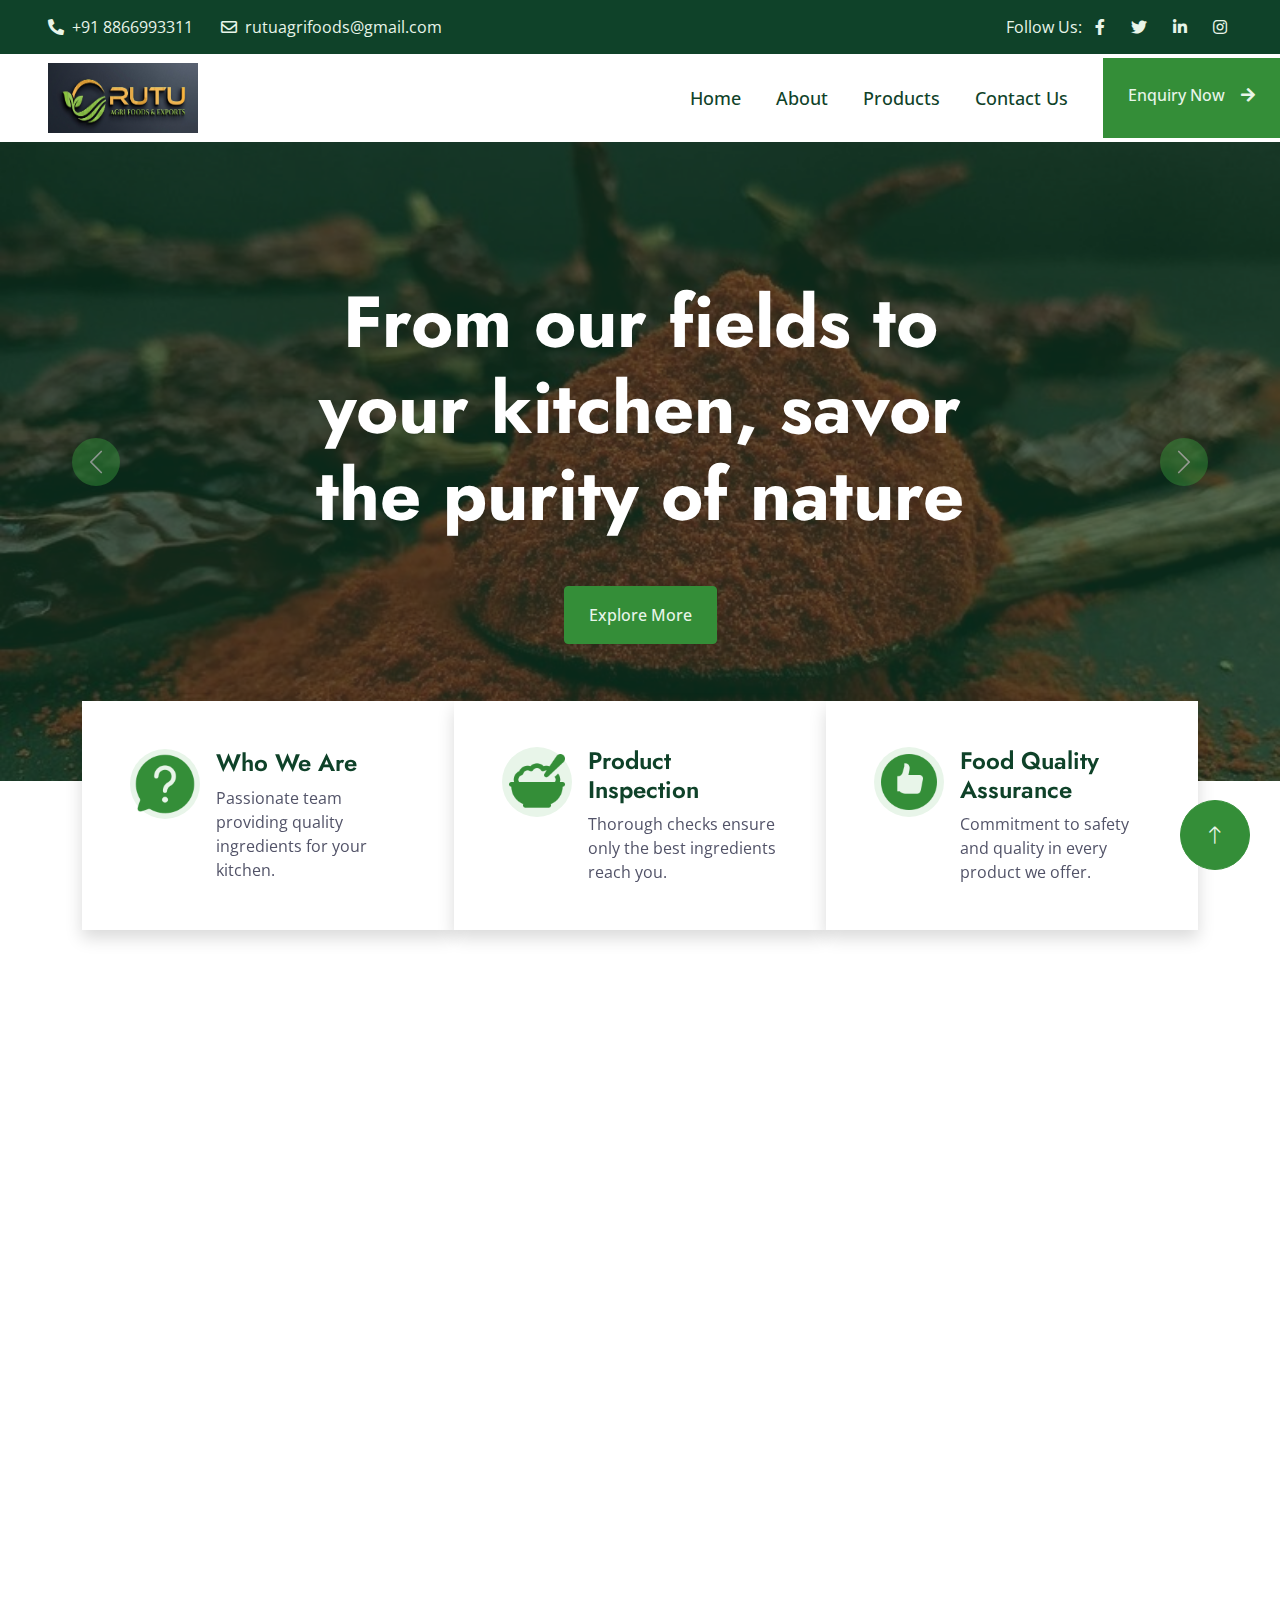
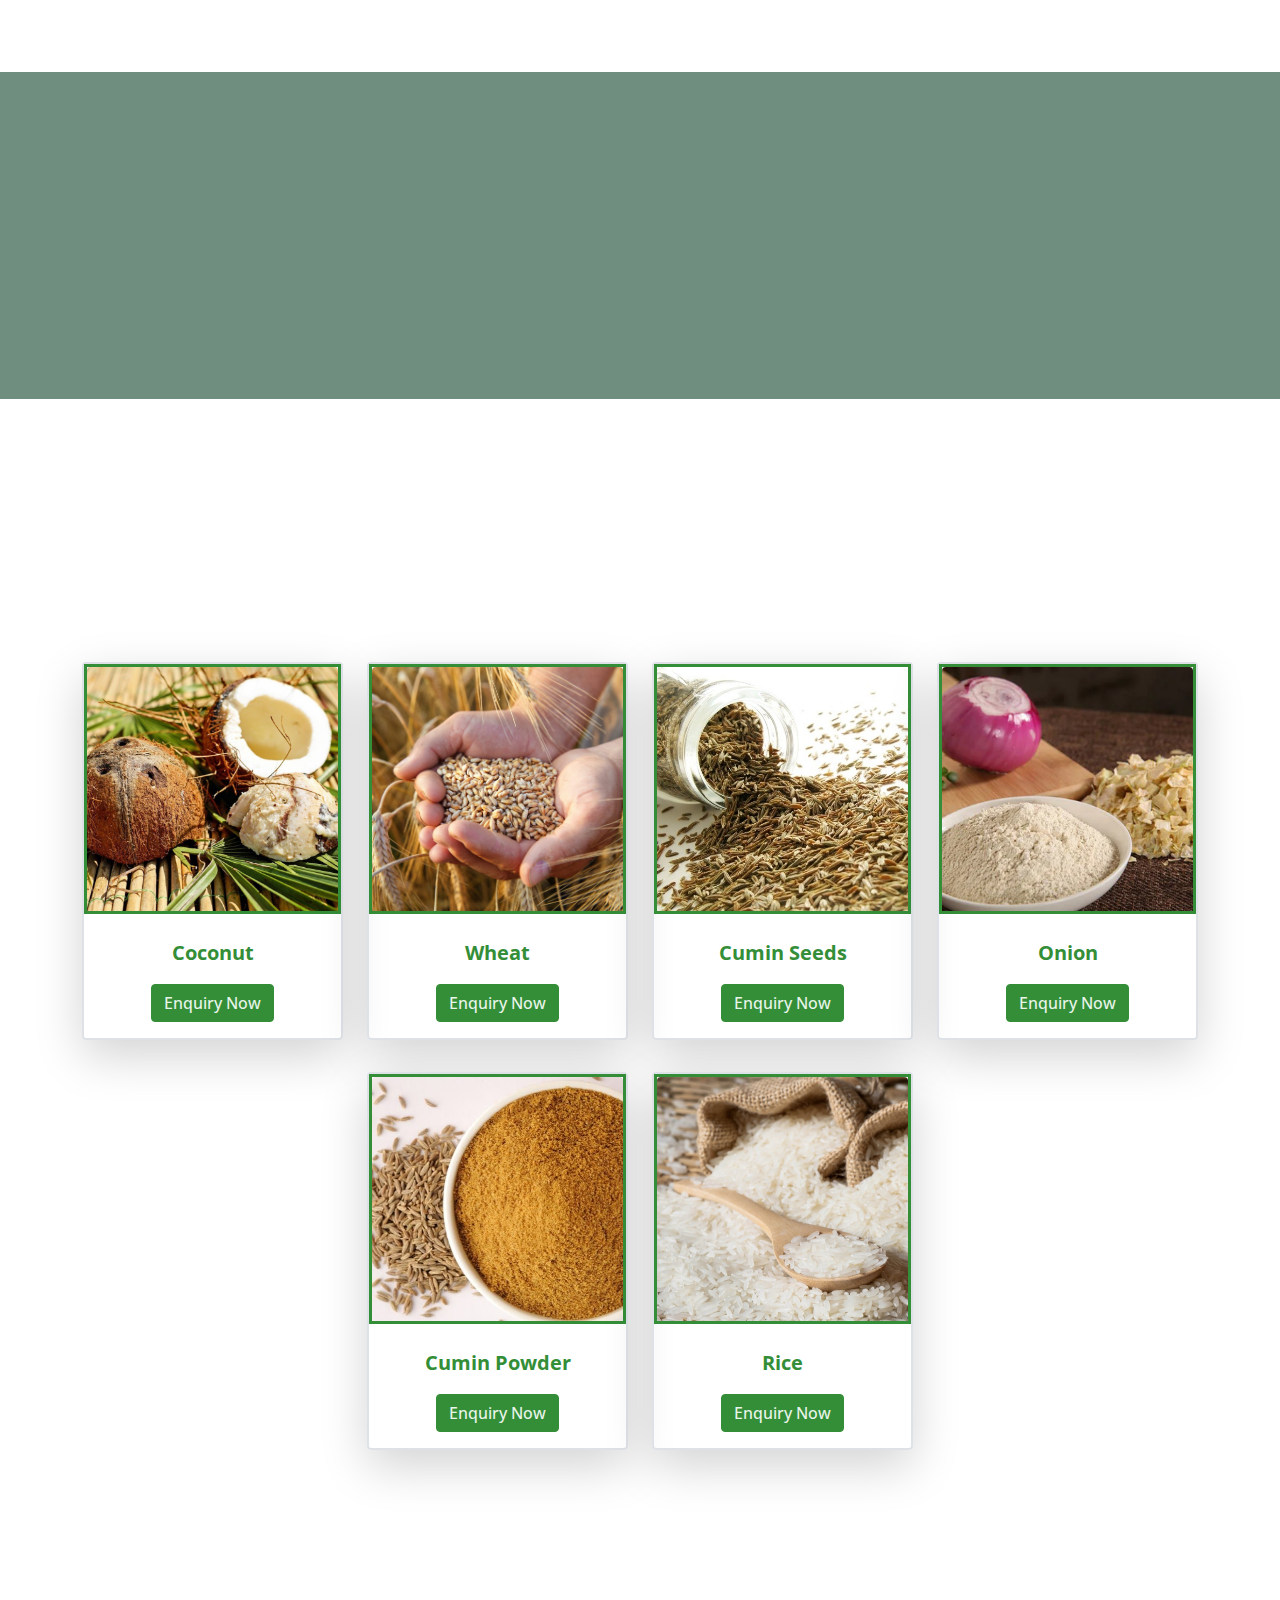
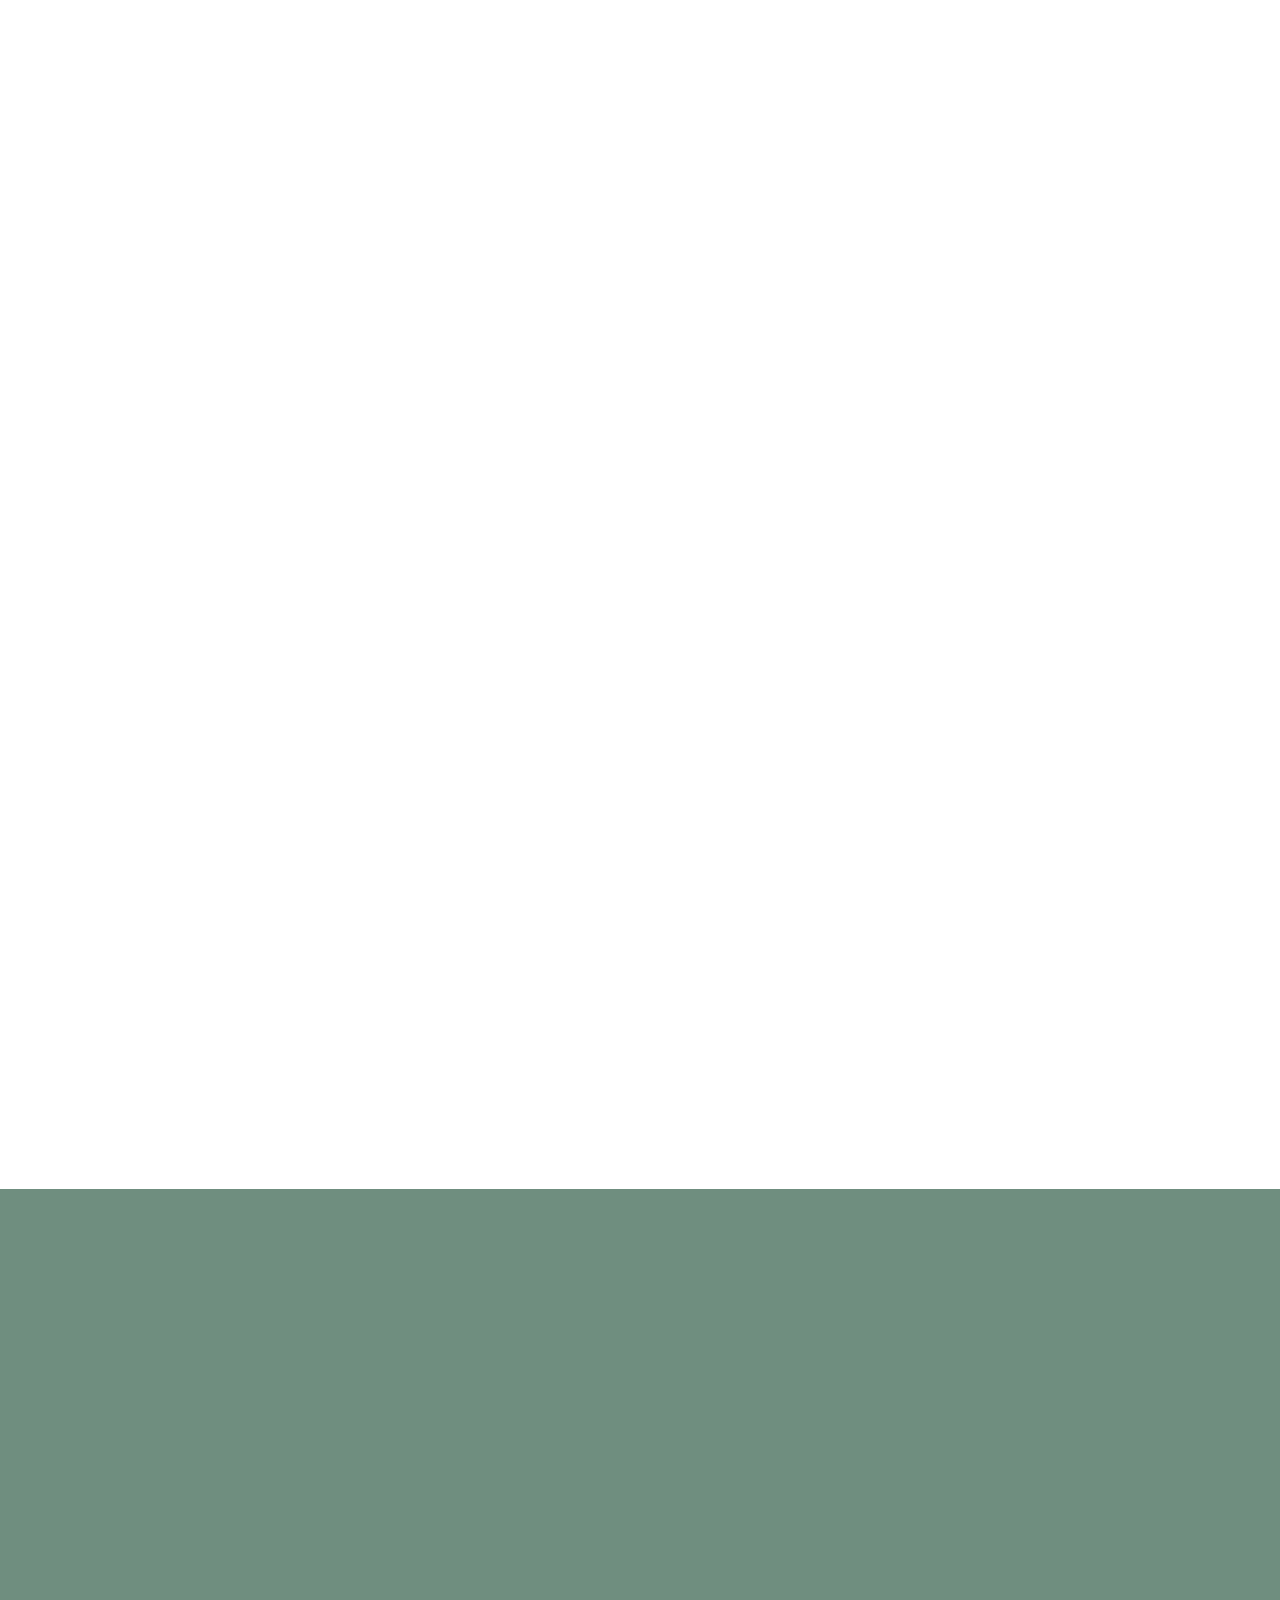
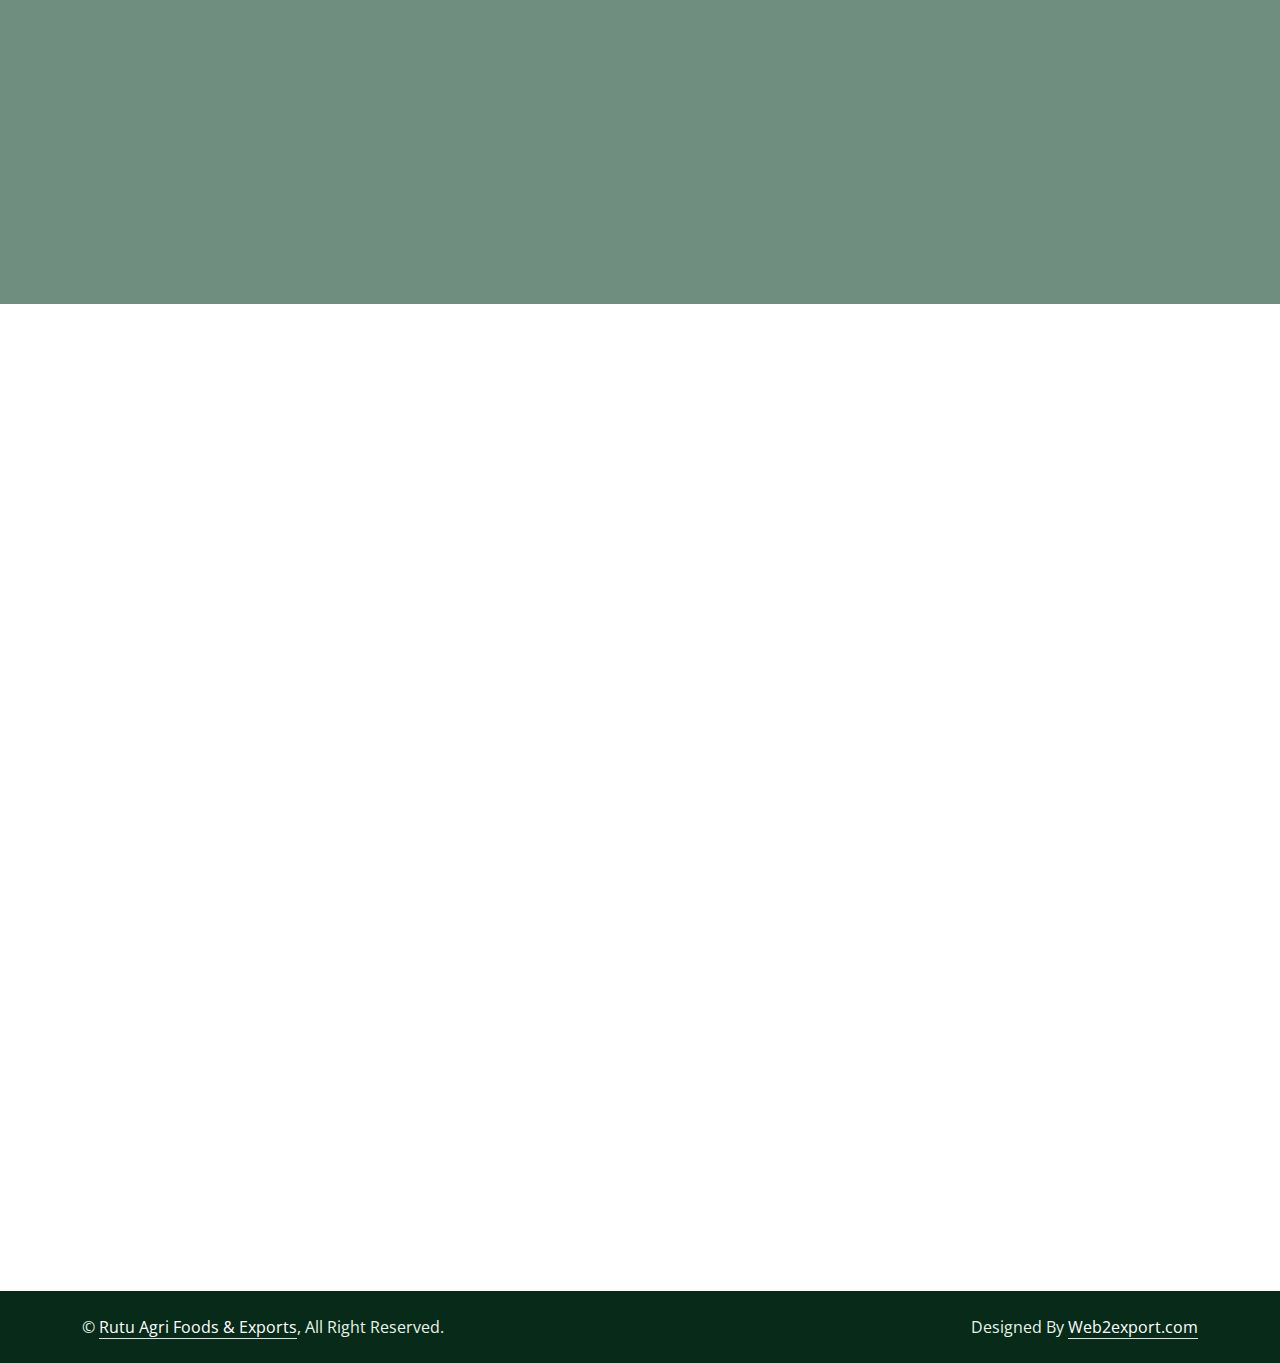
==== commit 50eb1605: "load" ====
--- a/index.html
+++ b/index.html
@@ -162,8 +162,8 @@
                         <div class="d-flex">
                             <!-- <i class="fa-solid fa-question fa-shake"></i> -->
                             <div class="flex-shrink-0  btn-lg-square rounded-circle bg-light">
-                                <img src="image/icon/icons8-comment-question-100.png" class="fa-shake" height="40px"
-                                    width="40px" alt="">
+                                <img src="image/icon/icons8-comment-question-100.png" class="fa-shake" height="70px"
+                                    width="70px" alt="">
                             </div>
                             <div class="ps-3">
                                 <h4>Who We Are</h4>
@@ -177,8 +177,8 @@
                         <div class="d-flex">
                             <div class="flex-shrink-0 btn-lg-square rounded-circle bg-light">
 
-                                <img src="image/icon/icons8-porridge-100.png" class="fa-shake" height="40px"
-                                    width="40px" alt="">
+                                <img src="image/icon/icons8-porridge-100.png" class="fa-shake" height="70px"
+                                    width="70px" alt="">
                             </div>
                             <div class="ps-3">
                                 <h4>Product Inspection</h4>
@@ -191,8 +191,8 @@
                     <div class="bg-white shadow d-flex align-items-center h-100 px-5" style="min-height: 160px;">
                         <div class="d-flex">
                             <div class="flex-shrink-0 btn-lg-square rounded-circle bg-light">
-                                <img src="image/icon/icons8-good-quality-100.png" class="fa-shake" height="40px"
-                                    width="40px" alt="">
+                                <img src="image/icon/icons8-good-quality-100.png" class="fa-shake" height="70px"
+                                    width="70px" alt="">
                             </div>
                             <div class="ps-3">
                                 <h4>Food Quality Assurance</h4>
@@ -675,13 +675,13 @@
                         spices, our selection ensures that you have the best ingredients at your disposal.</p>
 
                     <div class="d-flex pt-2">
-                        <a class="btn btn-square btn-outline-light rounded-circle me-2" href=""><i
+                        <a class="btn btn-square btn-outline-light rounded-circle me-2 fa-bounce" href=""><i
                                 class="fab fa-twitter"></i></a>
-                        <a class="btn btn-square btn-outline-light rounded-circle me-2" href=""><i
+                        <a class="btn btn-square btn-outline-light rounded-circle me-2 fa-bounce" href=""><i
                                 class="fab fa-facebook-f"></i></a>
-                        <a class="btn btn-square btn-outline-light rounded-circle me-2" href=""><i
+                        <a class="btn btn-square btn-outline-light rounded-circle me-2 fa-bounce" href=""><i
                                 class="fab fa-youtube"></i></a>
-                        <a class="btn btn-square btn-outline-light rounded-circle me-2" href=""><i
+                        <a class="btn btn-square btn-outline-light rounded-circle me-2 fa-bounce" href=""><i
                                 class="fab fa-linkedin-in"></i></a>
                     </div>
                 </div>
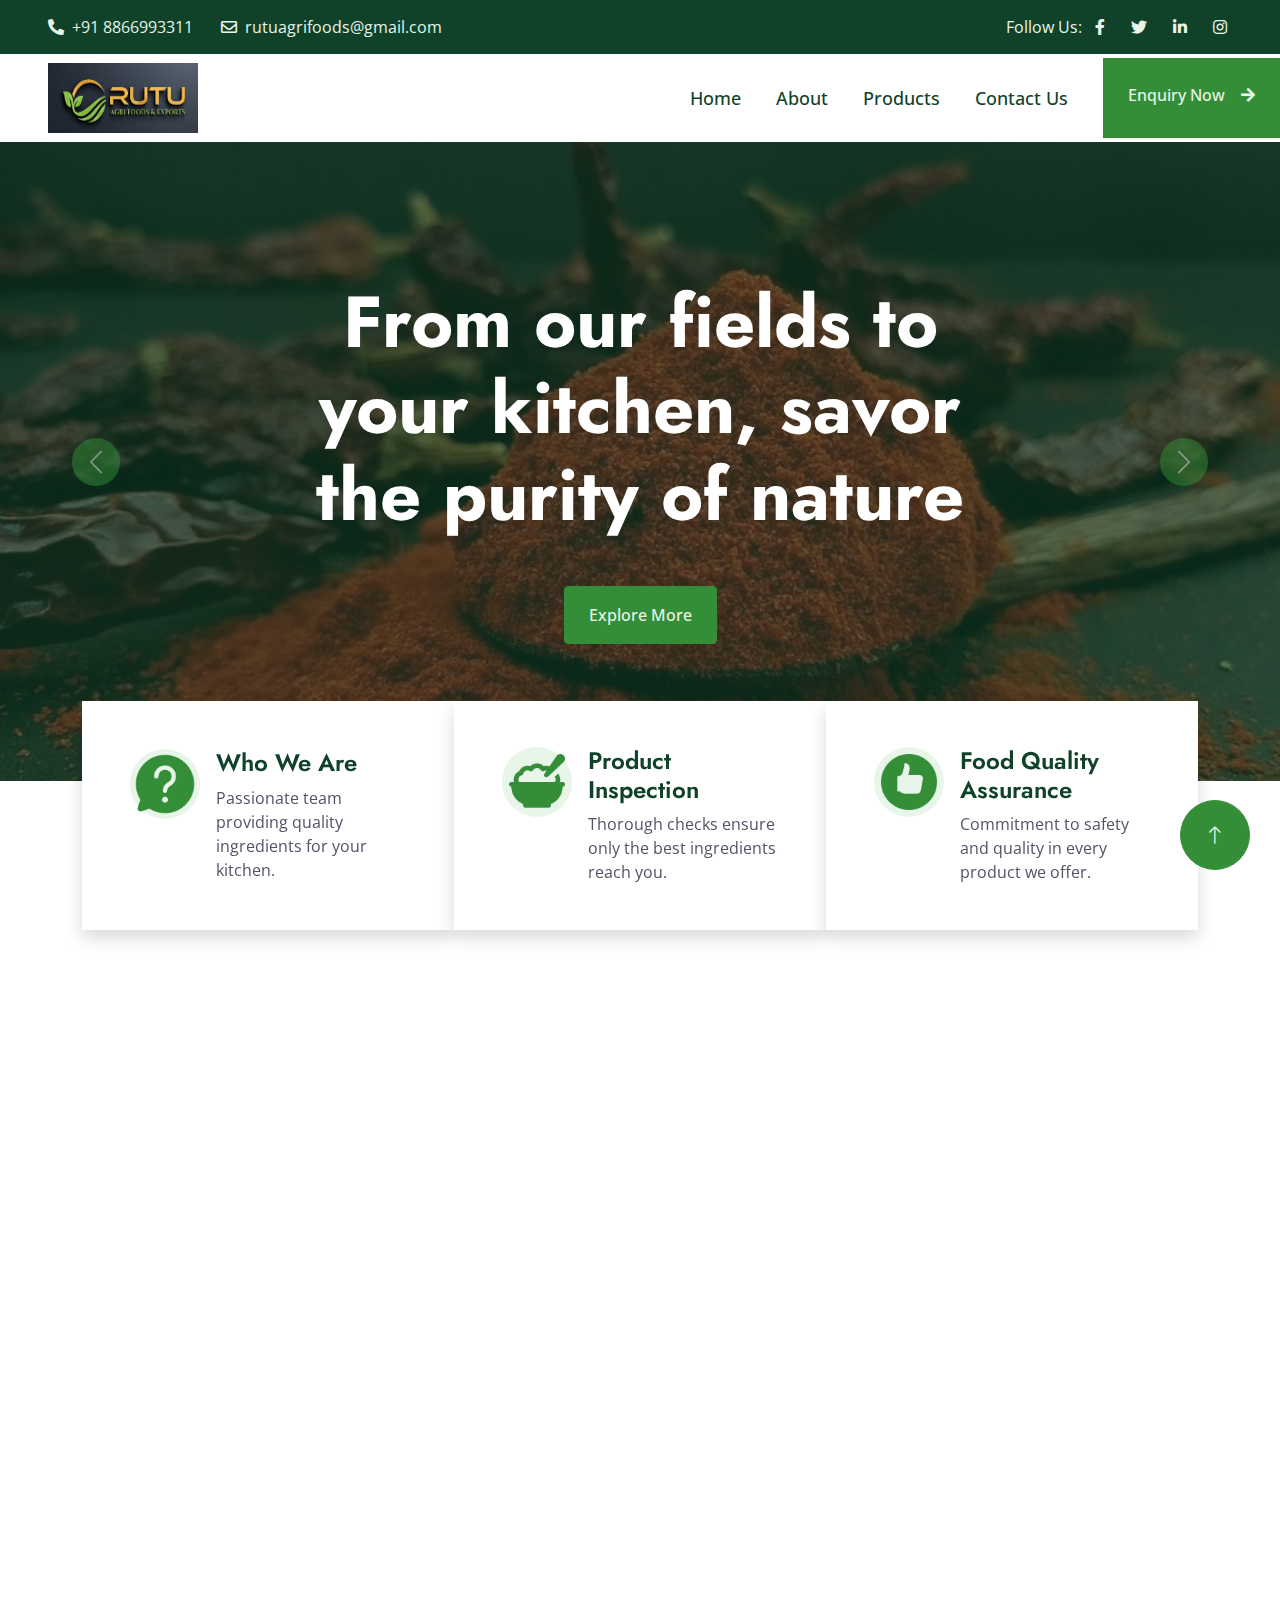
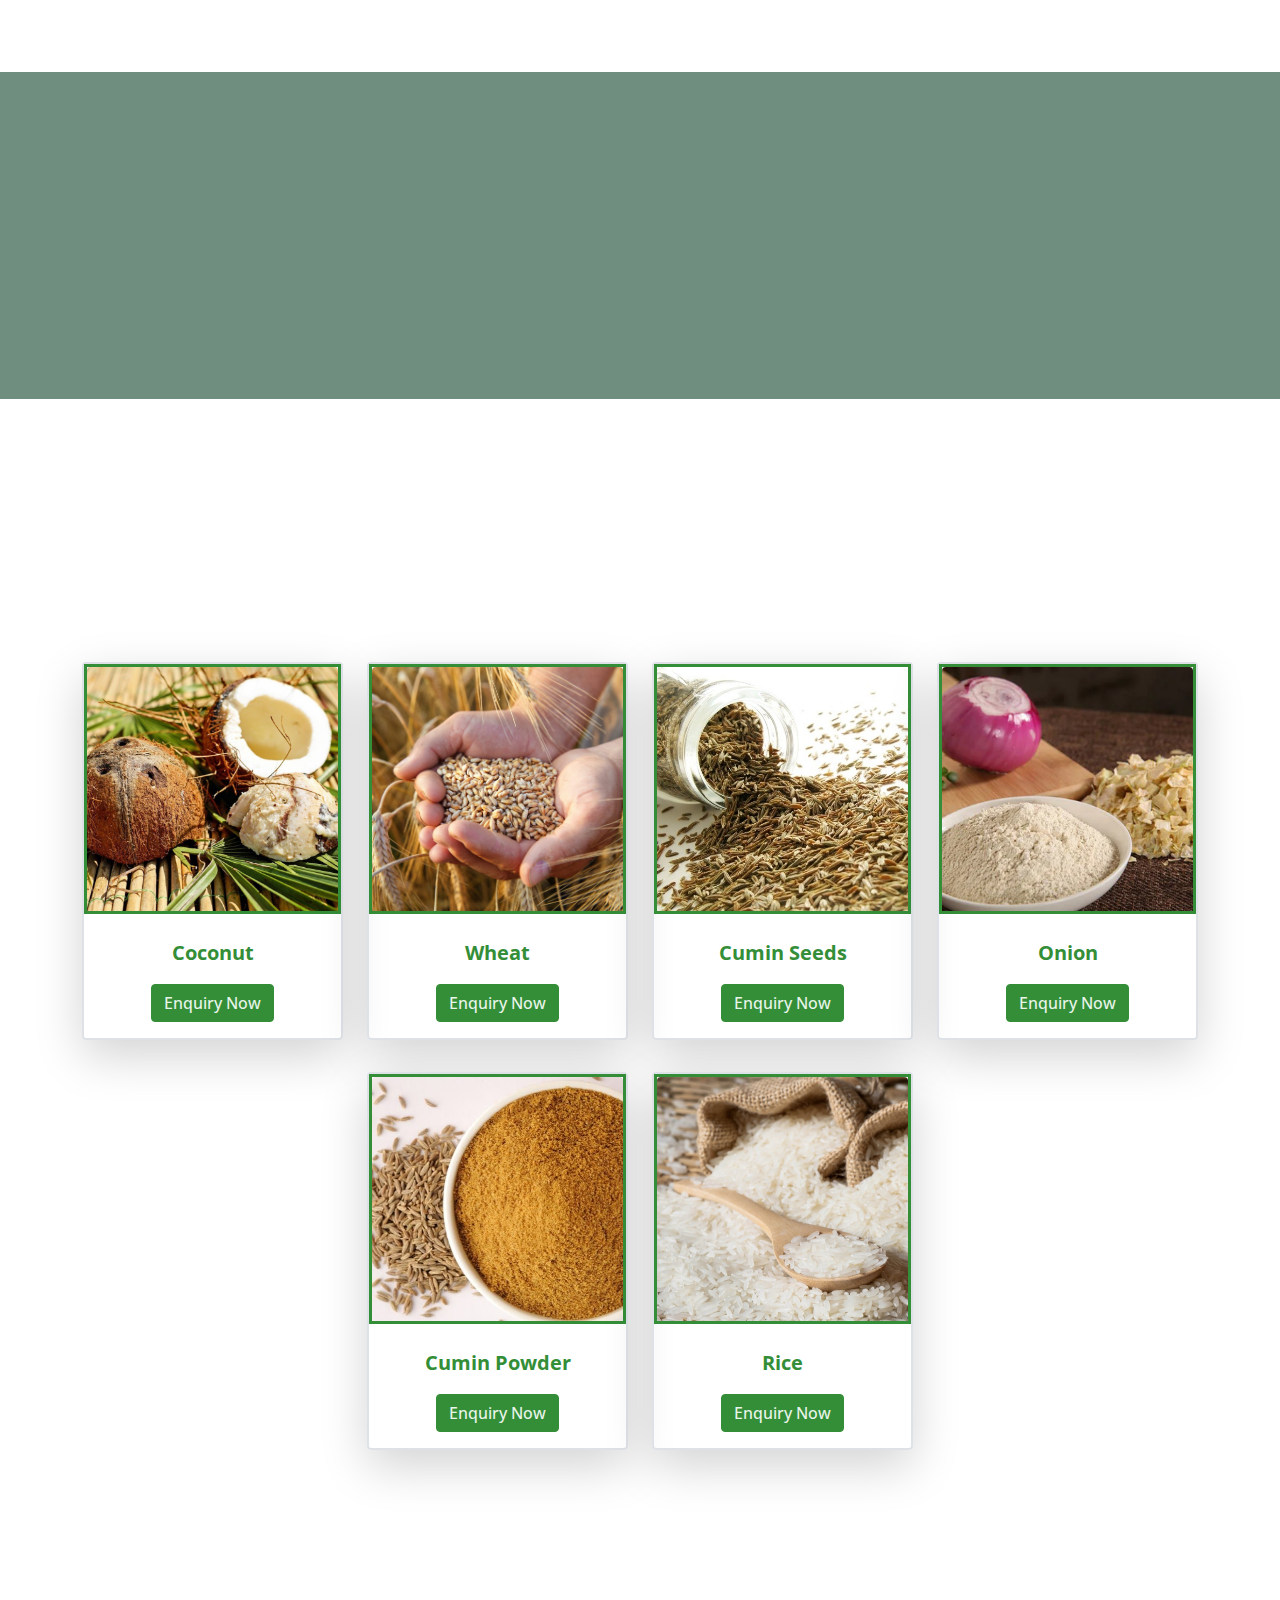
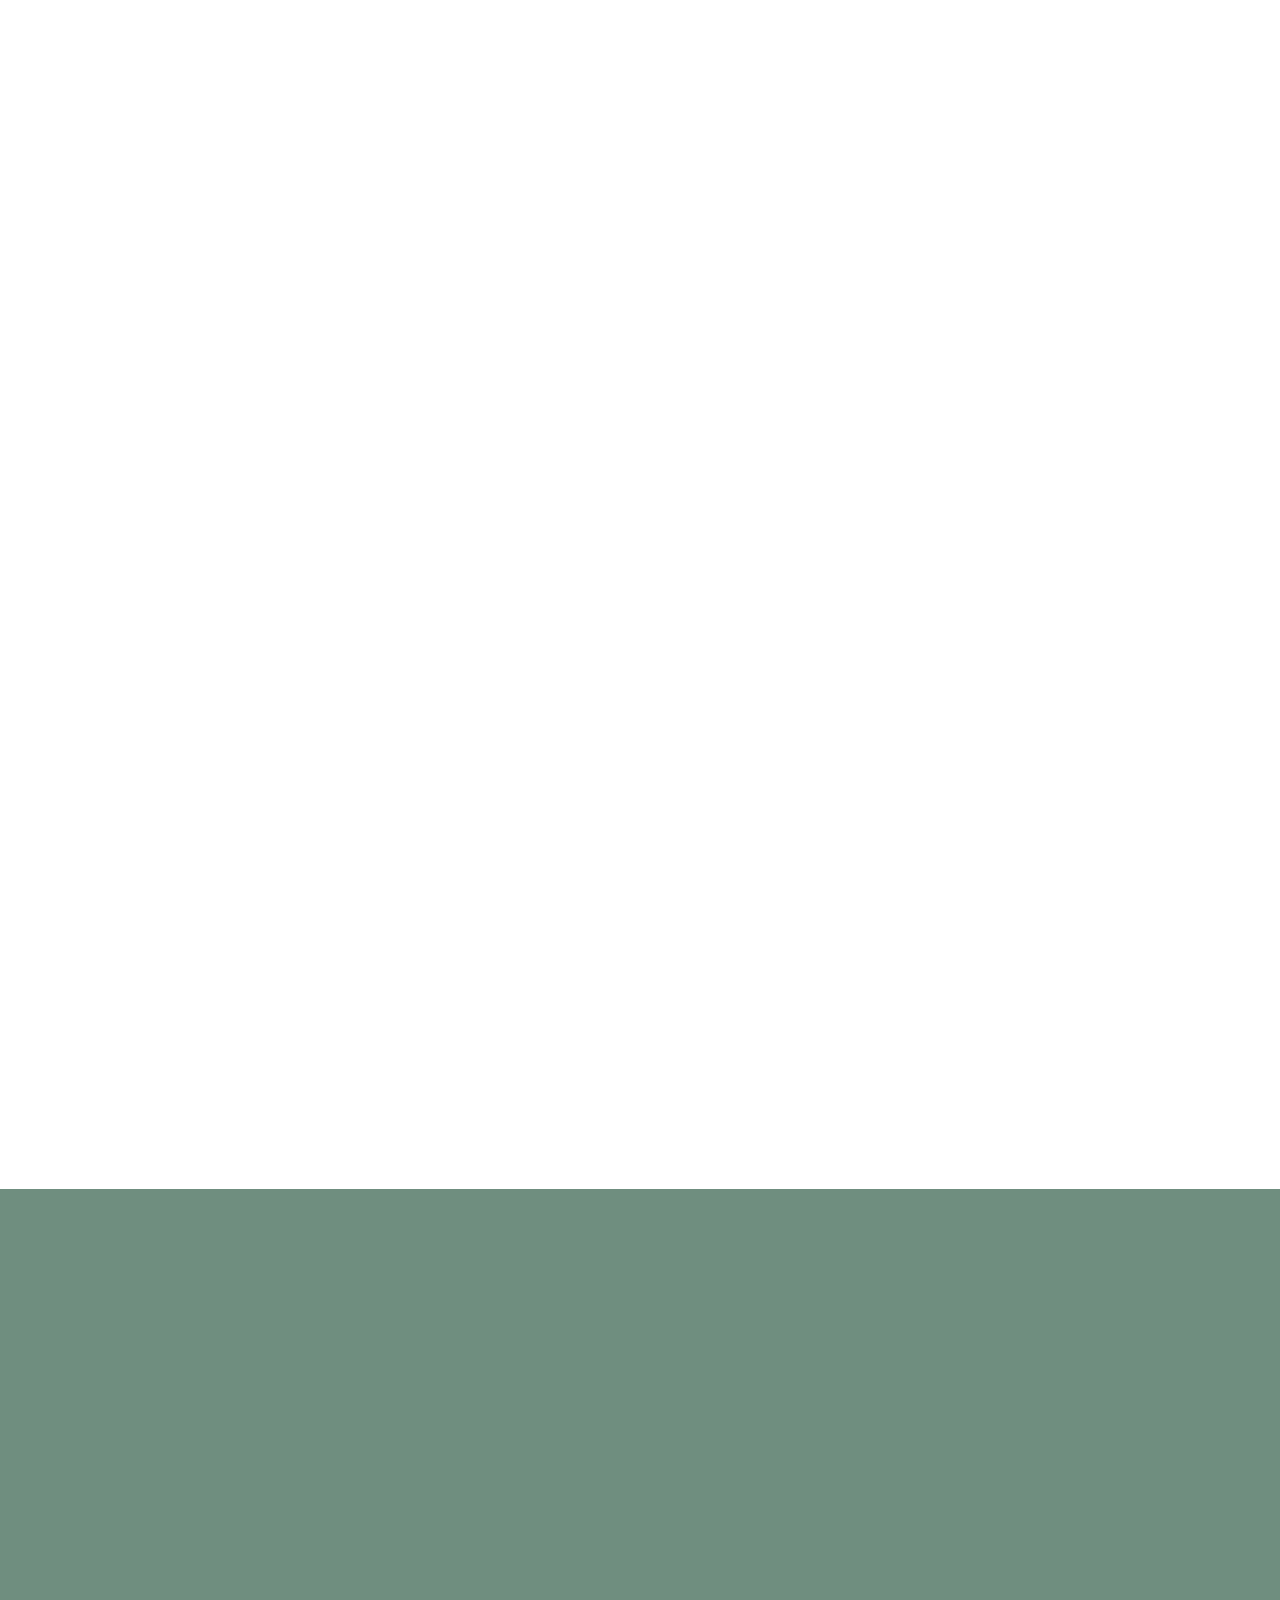
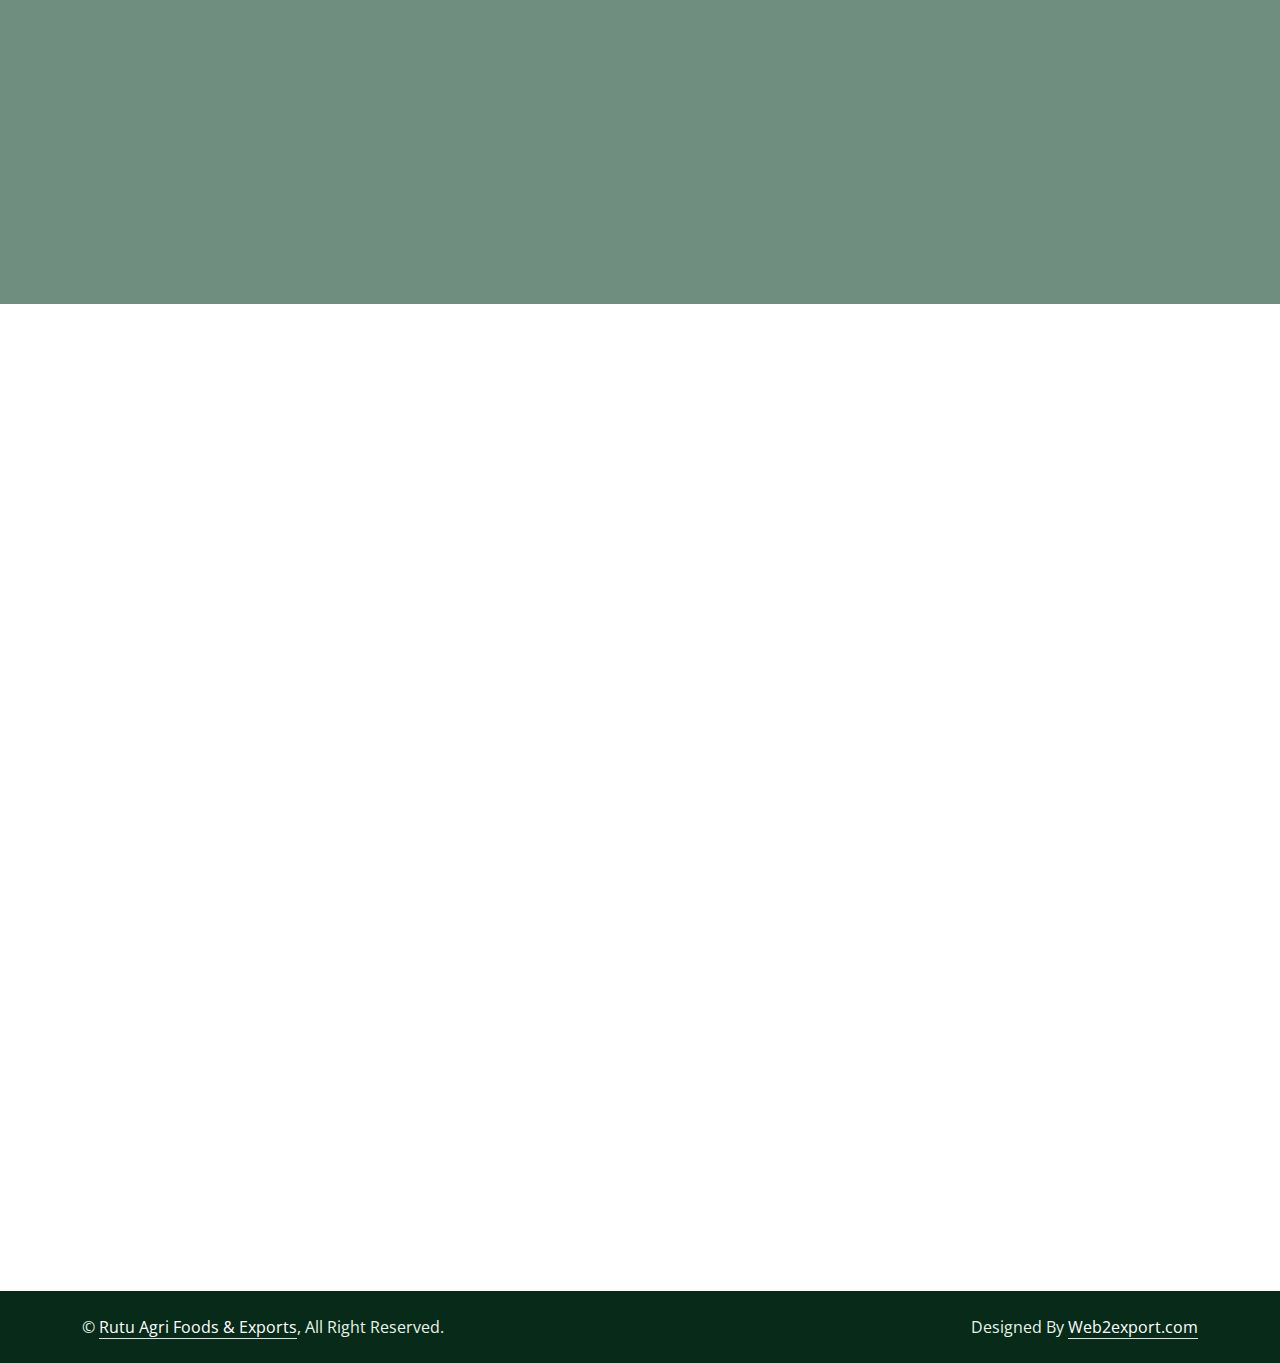
==== commit 45652ae6: "load" ====
--- a/index.html
+++ b/index.html
@@ -309,7 +309,7 @@
     <!-- Facts Start -->
     <div class="container-fluid facts my-5 py-5"
         style="background-image: linear-gradient(rgba(0, 0, 0, 0.719),rgba(0, 0, 0, 0.815)), url(image/banner/3.jpg);background-size: cover;background-attachment: fixed;"
-        data-parallax="scroll" data-image-src="image/banner/3.jpg">
+        data-parallax="scroll"  >
         <div class="container py-5">
             <div class="row g-5">
                 <div class="col-sm-6 col-lg-3 text-center wow fadeIn" data-wow-delay="0.1s">
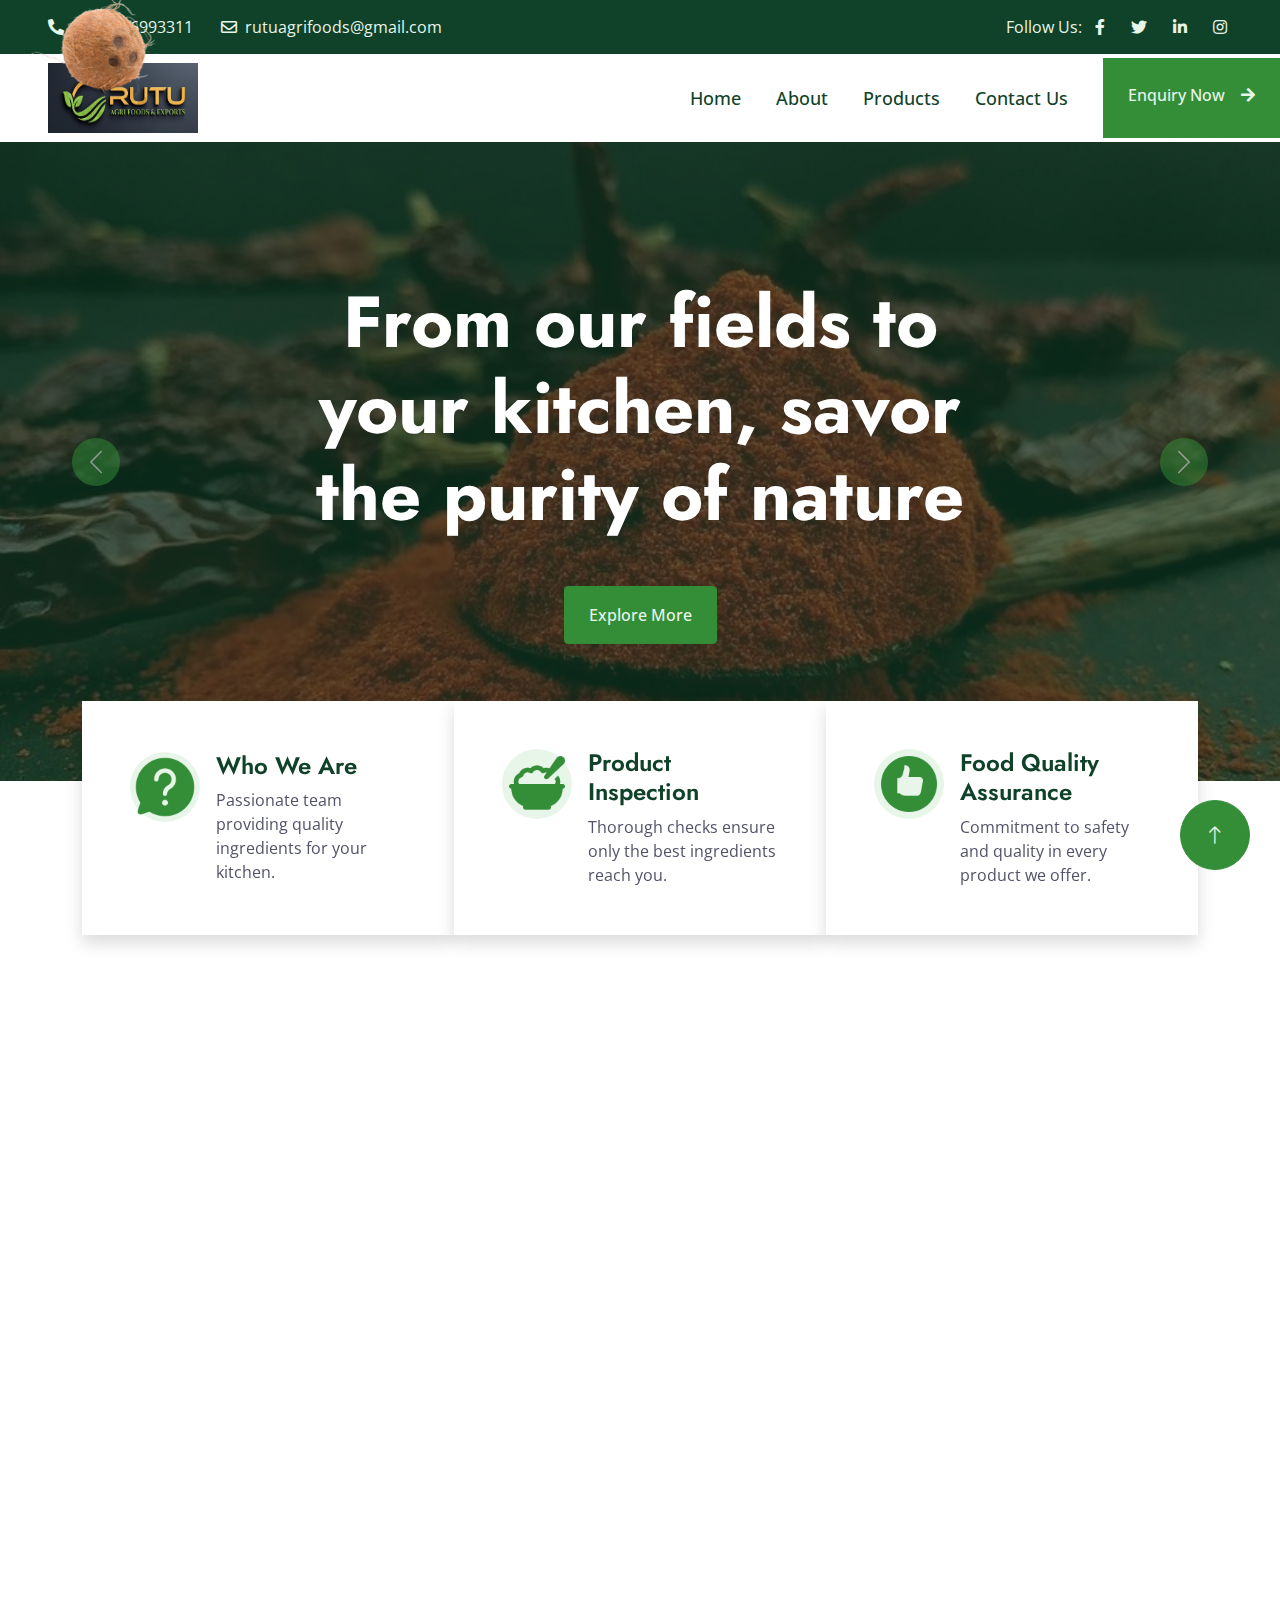
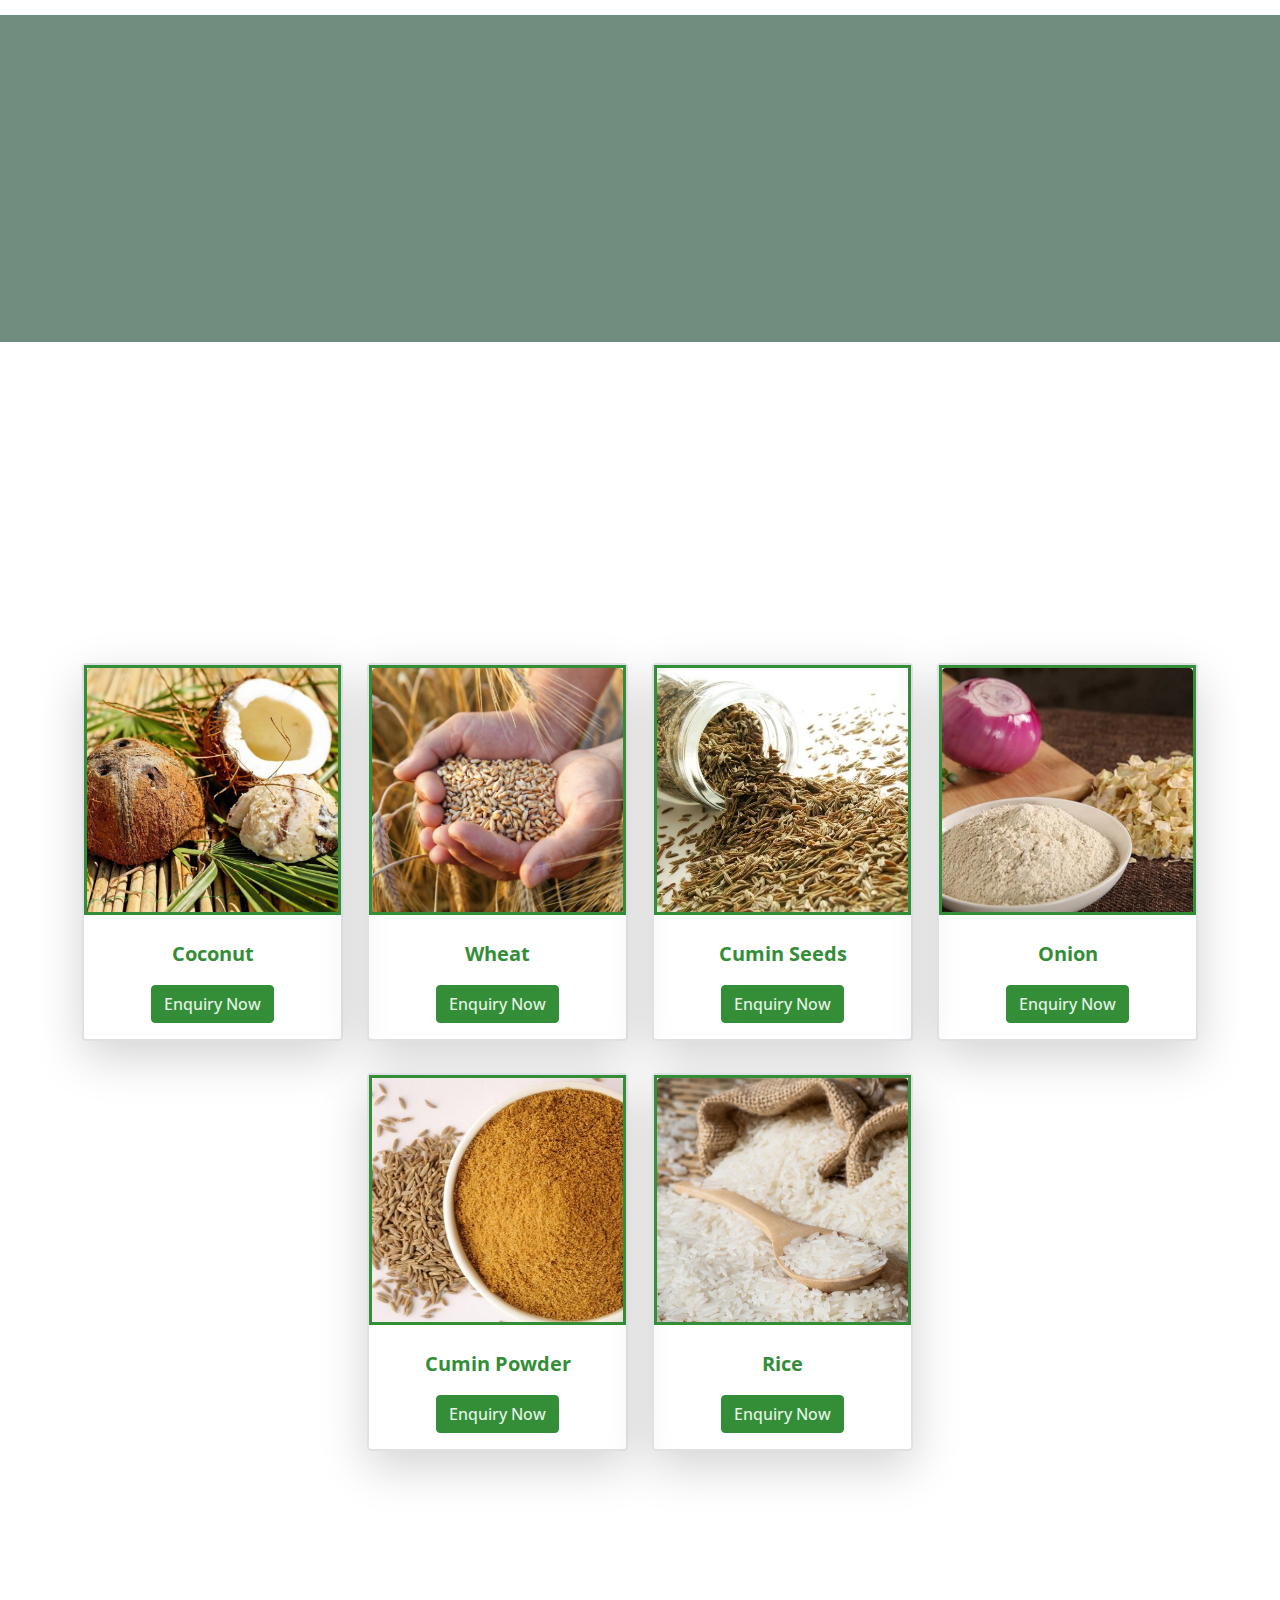
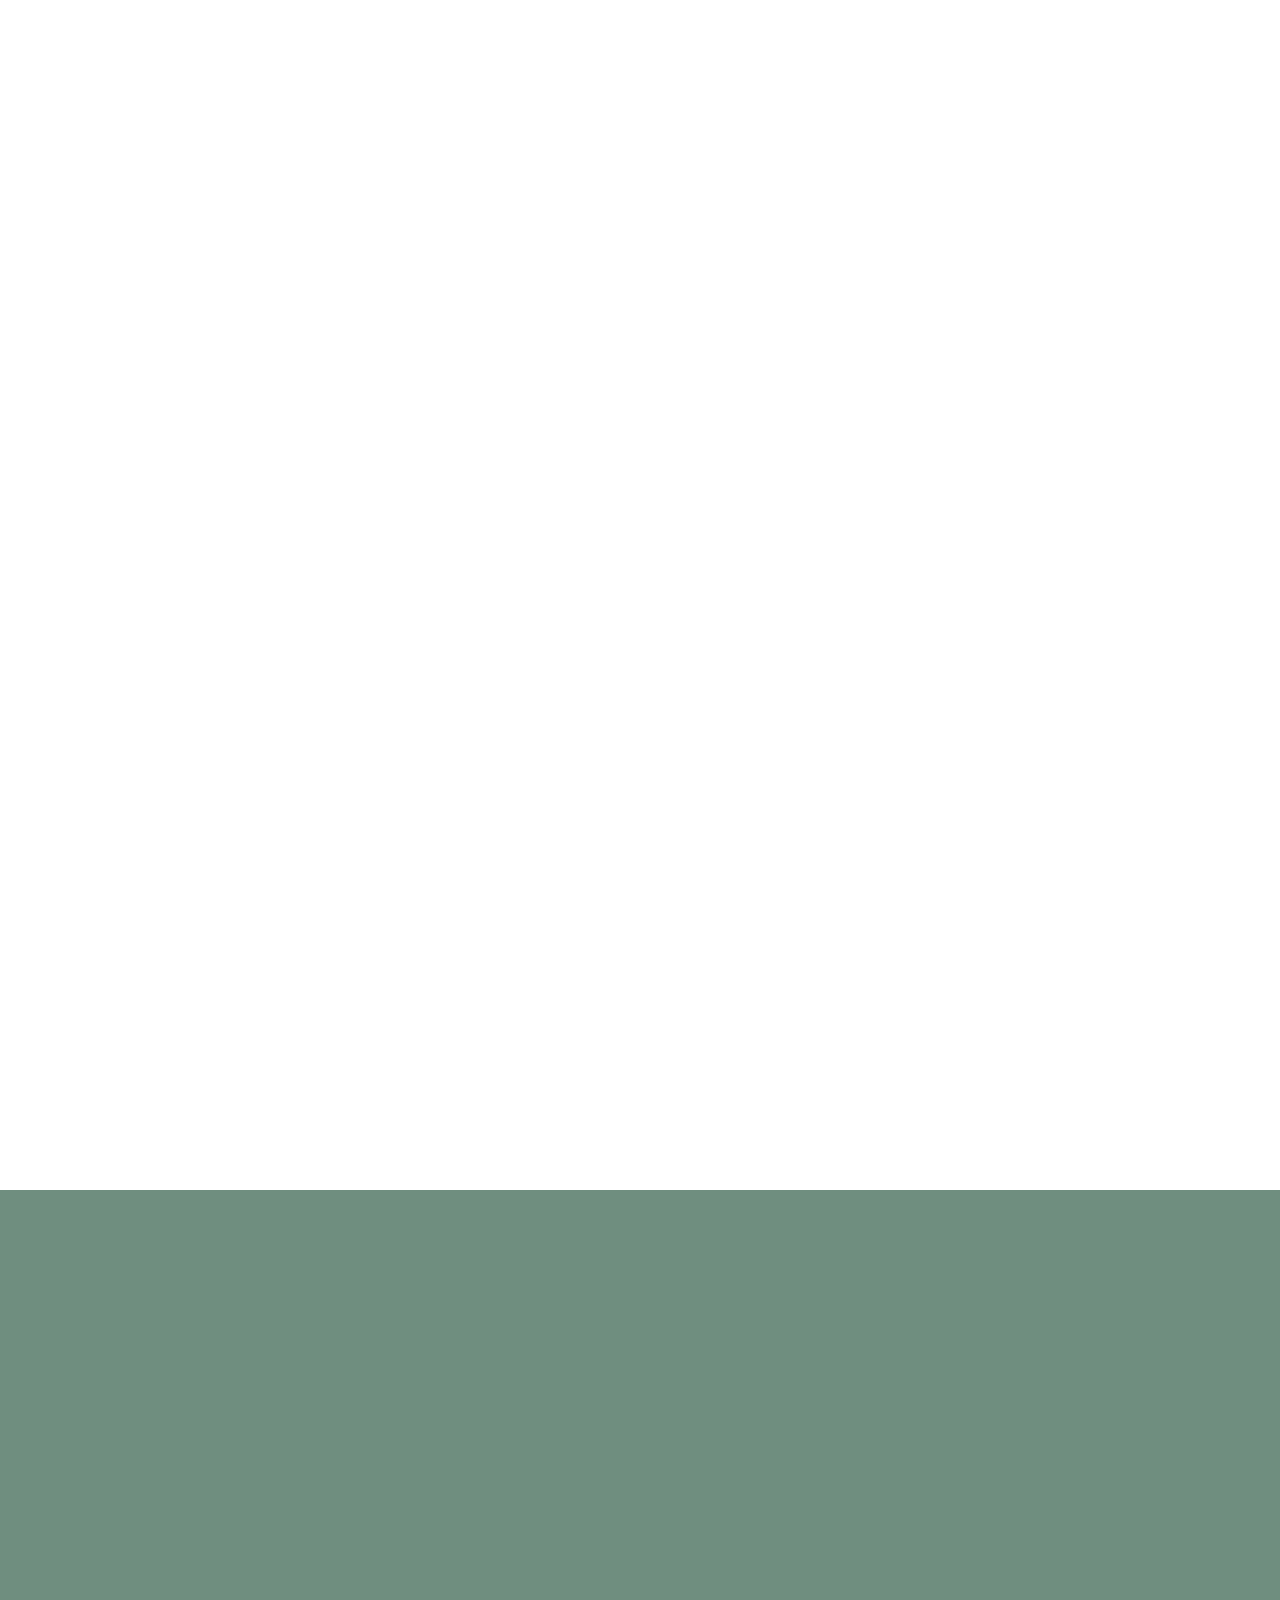
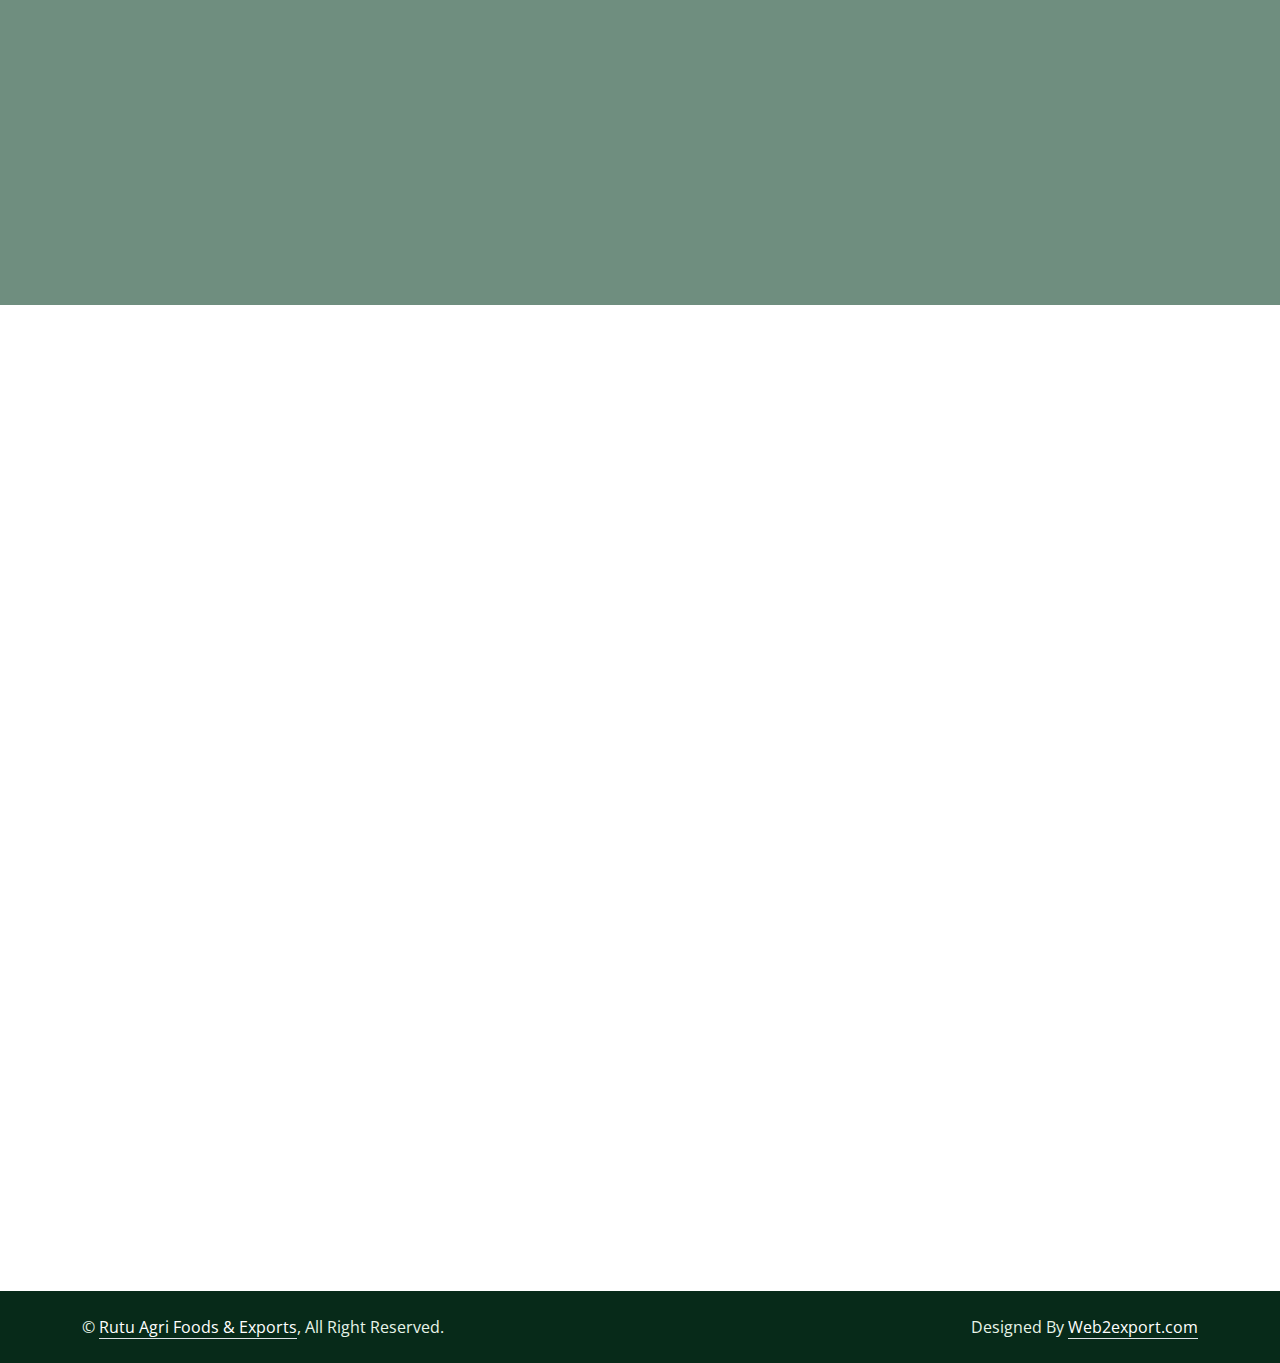
==== commit 02941f60: "load" ====
--- a/index.html
+++ b/index.html
@@ -35,6 +35,7 @@
     <link rel="stylesheet" href="https://cdnjs.cloudflare.com/ajax/libs/font-awesome/6.6.0/css/all.min.css"
         integrity="sha512-Kc323vGBEqzTmouAECnVceyQqyqdsSiqLQISBL29aUW4U/M7pSPA/gEUZQqv1cwx4OnYxTxve5UMg5GT6L4JJg=="
         crossorigin="anonymous" referrerpolicy="no-referrer" />
+    <link rel="stylesheet" href="https://cdnjs.cloudflare.com/ajax/libs/animate.css/4.1.1/animate.min.css" />
 </head>
 
 <body>
@@ -74,7 +75,7 @@
 
 
     <!-- Navbar Start -->
-    <nav class="navbar navbar-expand-lg bg-white py-1 navbar-light sticky-top p-0">
+    <nav class="navbar navbar-expand-lg bg-white py-1 navbar-light sticky-top p-0" style="z-index: 4;">
         <a href="index.html" class="navbar-brand d-flex align-items-center px-4 px-lg-5">
             <img src="image/logo.png" height="70px" width="150px" alt="">
         </a>
@@ -86,7 +87,7 @@
                 <a href="index.html" class="nav-item nav-link  ">Home</a>
                 <a href="about.html" class="nav-item nav-link">About</a>
                 <a href="product.html" class="nav-item nav-link">Products</a>
-               
+
                 <a href="contact.html" class="nav-item nav-link">Contact Us</a>
                 <!-- <div class="nav-item dropdown">
                     <a href="#" class="nav-link dropdown-toggle" data-bs-toggle="dropdown">Pages</a>
@@ -98,7 +99,7 @@
                         <a href="404.html" class="dropdown-item">404 Page</a>
                     </div>
                 </div> -->
-                
+
             </div>
             <a href="" class="btn btn-primary py-4 px-lg-4 rounded-0 d-none d-lg-block">Enquiry Now<i
                     class="fa fa-arrow-right ms-3"></i></a>
@@ -117,7 +118,9 @@
                         <div class="container">
                             <div class="row justify-content-center">
                                 <div class="col-lg-8">
-                                    <h1 class="display-2 text-white mb-5 animated slideInDown">From our fields to your
+                                    <h1
+                                        class="display-2 text-white mb-5 animated slideInDown animate__animated  animate__lightSpeedInRight">
+                                        From our fields to your
                                         kitchen, savor the purity of nature</h1>
                                     <a href="" class="btn btn-primary py-sm-3 px-sm-4">Explore More</a>
                                 </div>
@@ -158,7 +161,8 @@
         <div class="container py-5 pt-lg-0">
             <div class="row gx-0">
                 <div class="col-lg-4 wow fadeIn" data-wow-delay="0.1s">
-                    <div class="bg-white shadow py-5 d-flex align-items-center h-100 px-5" style="min-height: 160px;">
+                    <div class="bg-white shadow py-5 d-flex align-items-center sh_box h-100 px-5 position-relative"
+                        style="min-height: 160px;">
                         <div class="d-flex">
                             <!-- <i class="fa-solid fa-question fa-shake"></i> -->
                             <div class="flex-shrink-0  btn-lg-square rounded-circle bg-light">
@@ -170,13 +174,15 @@
                                 <span>Passionate team providing quality ingredients for your kitchen.</span>
                             </div>
                         </div>
-                    </div>
-                </div>
-                <div class="col-lg-4 wow fadeIn" data-wow-delay="0.3s">
-                    <div class="bg-white shadow d-flex align-items-center h-100 px-5" style="min-height: 160px;">
+                        <div class="box-shadow"> </div>
+                    </div>
+                </div>
+                <div class="col-lg-4 wow fadeIn" data-wow-delay="0.1s">
+                    <div class="bg-white shadow py-5 d-flex align-items-center sh_box h-100 px-5 position-relative"
+                        style="min-height: 160px;">
                         <div class="d-flex">
-                            <div class="flex-shrink-0 btn-lg-square rounded-circle bg-light">
-
+                            <!-- <i class="fa-solid fa-question fa-shake"></i> -->
+                            <div class="flex-shrink-0  btn-lg-square rounded-circle bg-light">
                                 <img src="image/icon/icons8-porridge-100.png" class="fa-shake" height="70px"
                                     width="70px" alt="">
                             </div>
@@ -185,12 +191,15 @@
                                 <span>Thorough checks ensure only the best ingredients reach you.</span>
                             </div>
                         </div>
-                    </div>
-                </div>
-                <div class="col-lg-4 wow fadeIn" data-wow-delay="0.5s">
-                    <div class="bg-white shadow d-flex align-items-center h-100 px-5" style="min-height: 160px;">
+                        <div class="box-shadow"> </div>
+                    </div>
+                </div>
+                <div class="col-lg-4 wow fadeIn" data-wow-delay="0.1s">
+                    <div class="bg-white shadow py-5 d-flex align-items-center sh_box h-100 px-5 position-relative"
+                        style="min-height: 160px;">
                         <div class="d-flex">
-                            <div class="flex-shrink-0 btn-lg-square rounded-circle bg-light">
+                            <!-- <i class="fa-solid fa-question fa-shake"></i> -->
+                            <div class="flex-shrink-0  btn-lg-square rounded-circle bg-light">
                                 <img src="image/icon/icons8-good-quality-100.png" class="fa-shake" height="70px"
                                     width="70px" alt="">
                             </div>
@@ -199,8 +208,10 @@
                                 <span>Commitment to safety and quality in every product we offer.</span>
                             </div>
                         </div>
-                    </div>
-                </div>
+                        <div class="box-shadow"> </div>
+                    </div>
+                </div>
+
             </div>
         </div>
     </div>
@@ -246,6 +257,61 @@
     </div> -->
     <!-- About End -->
 
+    <style>
+        .coconut-tree {
+            position: absolute;
+            top: 0%;
+            z-index: 10;
+            animation: ani 2s infinite linear;
+
+        }
+
+        .coconut-tree img {
+            animation: ani1 2s infinite ease-in;
+        }
+
+        @keyframes ani {
+            0% {
+                top: -10%;
+                transform: rotate(360deg);
+
+            }
+
+            50% {
+                opacity: 1;
+            }
+
+            100% {
+                top: 100%;
+
+                transform: rotate(360deg);
+                opacity: 0;
+
+            }
+        }
+
+        @keyframes ani1 {
+            0% {
+
+                transform: rotate(0deg) translateX(0px);
+            }
+
+            100% {
+
+
+                transform: rotate(360deg) translateX(70px);
+            }
+        }
+    </style>
+    <div class="coconut-tree  ">
+        <div class="container">
+            <div class="row ">
+                <div class="col-4 col-md-4 col-lg-2 fa-bounce">
+                    <img src="image/2.png" class="Products" style="z-index: 1;" height="auto" width="100%" alt="">
+                </div>
+            </div>
+        </div>
+    </div>
     <!-- Features Start -->
     <div class="container-xxl py-5">
         <div class="container">
@@ -264,7 +330,7 @@
                     <a class="btn btn-primary py-3 px-4" href="">Explore More</a>
                 </div>
                 <div class="col-lg-6">
-                    <div class="row g-4 align-items-center">
+                    <!-- <div class="row g-4 align-items-center">
                         <div class="col-md-6">
                             <div class="row g-4">
                                 <div class="col-12 wow fadeIn" data-wow-delay="0.3s">
@@ -272,7 +338,7 @@
                                         style="box-shadow: 0 0 45px rgba(0,0,0,.08);">
                                         <div class="btn-square bg-light rounded-circle mx-auto mb-4"
                                             style="width: 90px; height: 90px;">
-                                            <!-- <i class="fa-solid fa-question fa-bounce"></i> -->
+                                          
                                             <img src="image/icon/1.png" class="fa-bounce" height="90px" width="90px"
                                                 alt="">
                                         </div>
@@ -300,7 +366,9 @@
                                 <h4 class="mb-0">Customer Satisfaction</h4>
                             </div>
                         </div>
-                    </div>
+                    </div> -->
+                    <video src="about.mp4" type="video/mp4" autoplay muted loop height="100%" class="rounded border-2"
+                        width="100%" style="object-fit: cover;"></video>
                 </div>
             </div>
         </div>
@@ -309,7 +377,7 @@
     <!-- Facts Start -->
     <div class="container-fluid facts my-5 py-5"
         style="background-image: linear-gradient(rgba(0, 0, 0, 0.719),rgba(0, 0, 0, 0.815)), url(image/banner/3.jpg);background-size: cover;background-attachment: fixed;"
-        data-parallax="scroll"  >
+        data-parallax="scroll">
         <div class="container py-5">
             <div class="row g-5">
                 <div class="col-sm-6 col-lg-3 text-center wow fadeIn" data-wow-delay="0.1s">
@@ -380,15 +448,16 @@
     <div class="container-xxl py-5">
         <div class="container">
             <div class="text-center mx-auto wow fadeInUp" data-wow-delay="0.1s" style="max-width: 500px;">
-                <p class="fs-5 fw-bold text-primary"> Projects</p>
-                <h1 class="display-5 mb-5">Our Products</h1>
+                <p class="fs-5 fw-bold text-primary"> Products</p>
+                <h1 class="display-5 mb-5">Our <div class="fa-bounce">Products</div>
+                </h1>
             </div>
             <!-- products -->
             <div class="row justify-content-center text-capitalize">
                 <div class="col-lg-3 col-md-6 my-3">
                     <div class="animation_box border border-2  shadow-lg rounded pb-3">
                         <div class="img_box  border border-3 border-primary">
-                            <img src="image/product/coconut.jpg" class="rounded  " height="auto" width="100%" alt="">
+                            <img src="image/product/coconut.jpg" class="rounded   " height="auto" width="100%" alt="">
                         </div>
                         <p class="fs-5 fw-bold text-primary text-center mt-4">Coconut</p>
                         <div class="text-center">
--- a/css/style.css
+++ b/css/style.css
@@ -168,6 +168,12 @@
     text-align: center;
     background: rgba(15, 66, 41, .6);
     z-index: 1;
+    animation: a 2s infinite linear;
+}
+@keyframes a{
+    100%{
+        filter: hue-rotate(60deg);
+    }
 }
 
 .carousel-control-prev,
@@ -520,4 +526,26 @@
 }
 .justify{
     text-align: justify;
+}
+
+.box-shadow{
+    position: absolute;
+    top:   50%;
+    left:  0%;
+    height:  0%;
+    width:  0%;
+    transition: 0.5s;
+    /* background-color: rgba(216, 10, 189, 0.192); */
+    background-color: #348e3859;
+    /* clip-path: polygon(0 0, 55% 0, 100% 47%, 61% 100%, 0 100%); */
+    clip-path: polygon(50% 0%, 100% 50%, 50% 100%, 0% 50%);
+    /* clip-path: polygon(50% 0%, 61% 35%, 98% 35%, 68% 57%, 79% 91%, 50% 70%, 21% 91%, 32% 57%, 2% 35%, 39% 35%); */
+}
+.sh_box:hover .box-shadow{
+    height: 100%;
+    width: 100%;
+    top: 0%;
+    left: 0%;
+ 
+
 }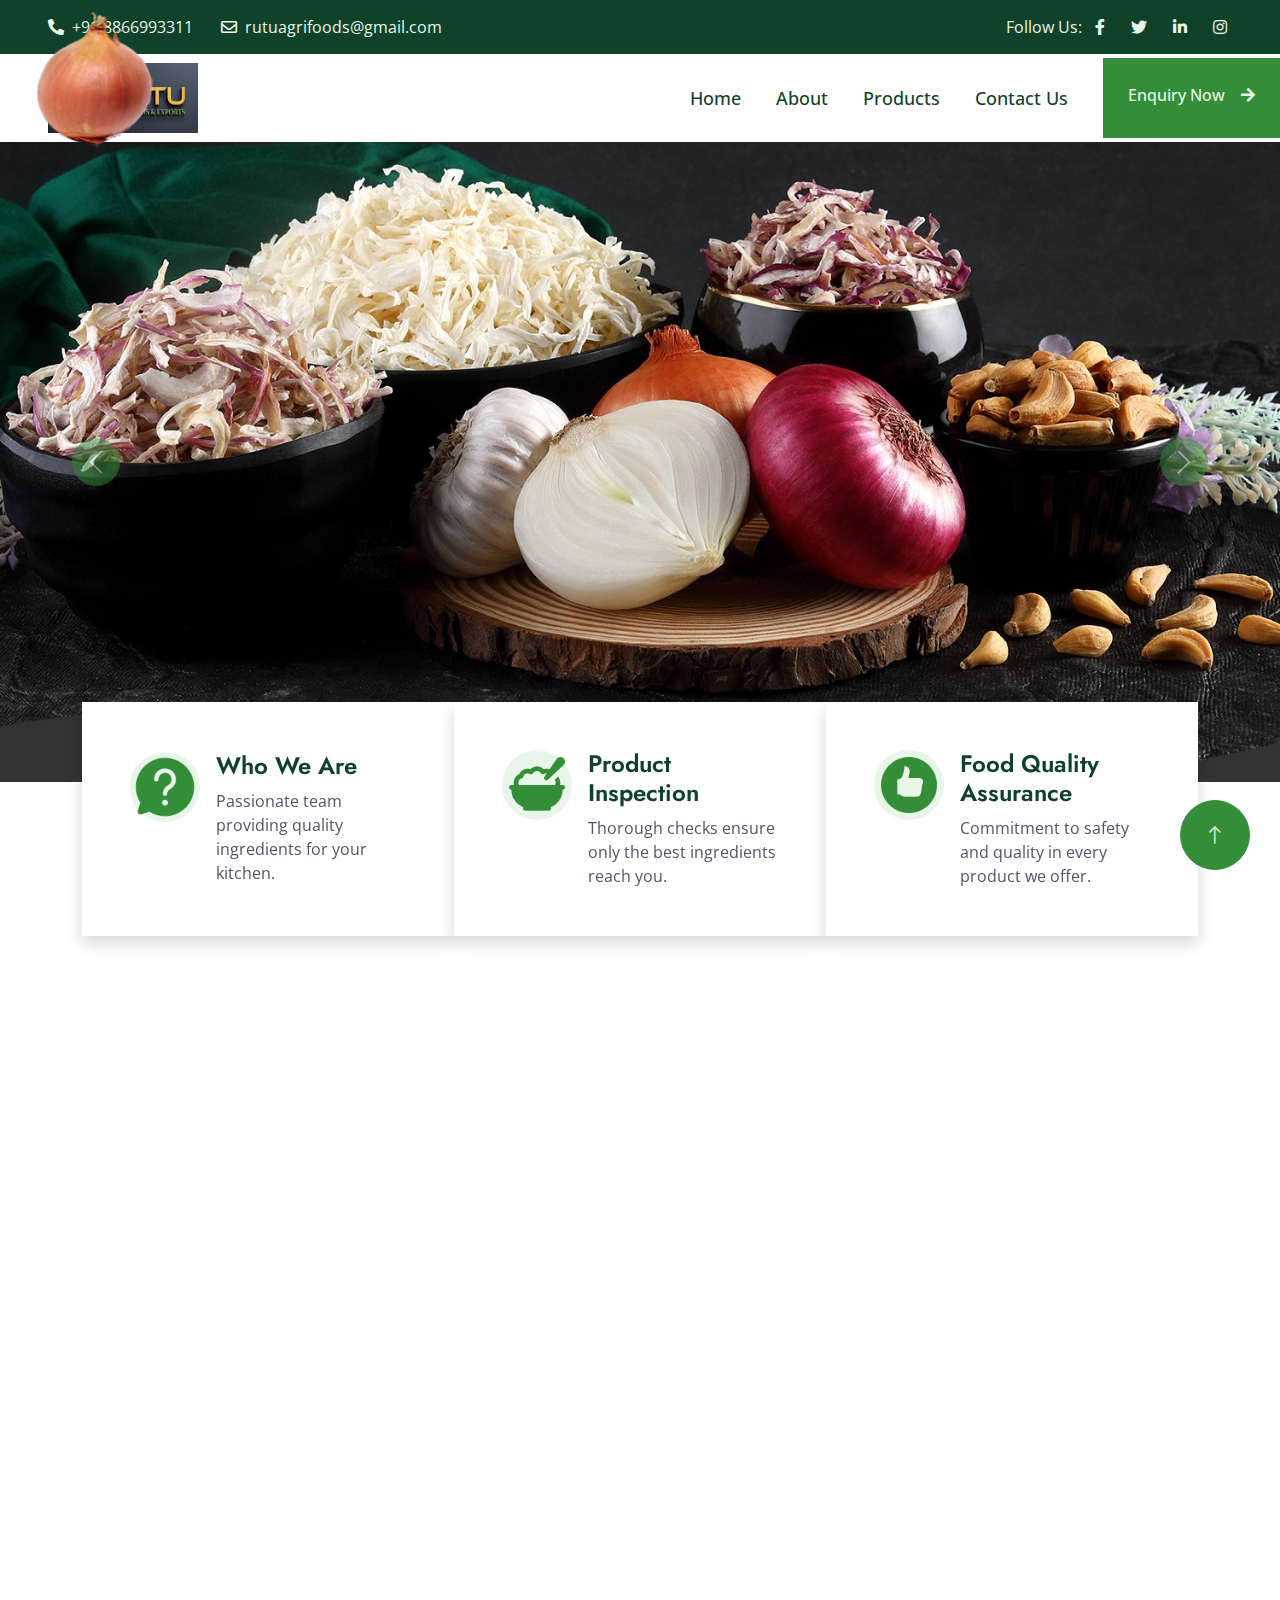
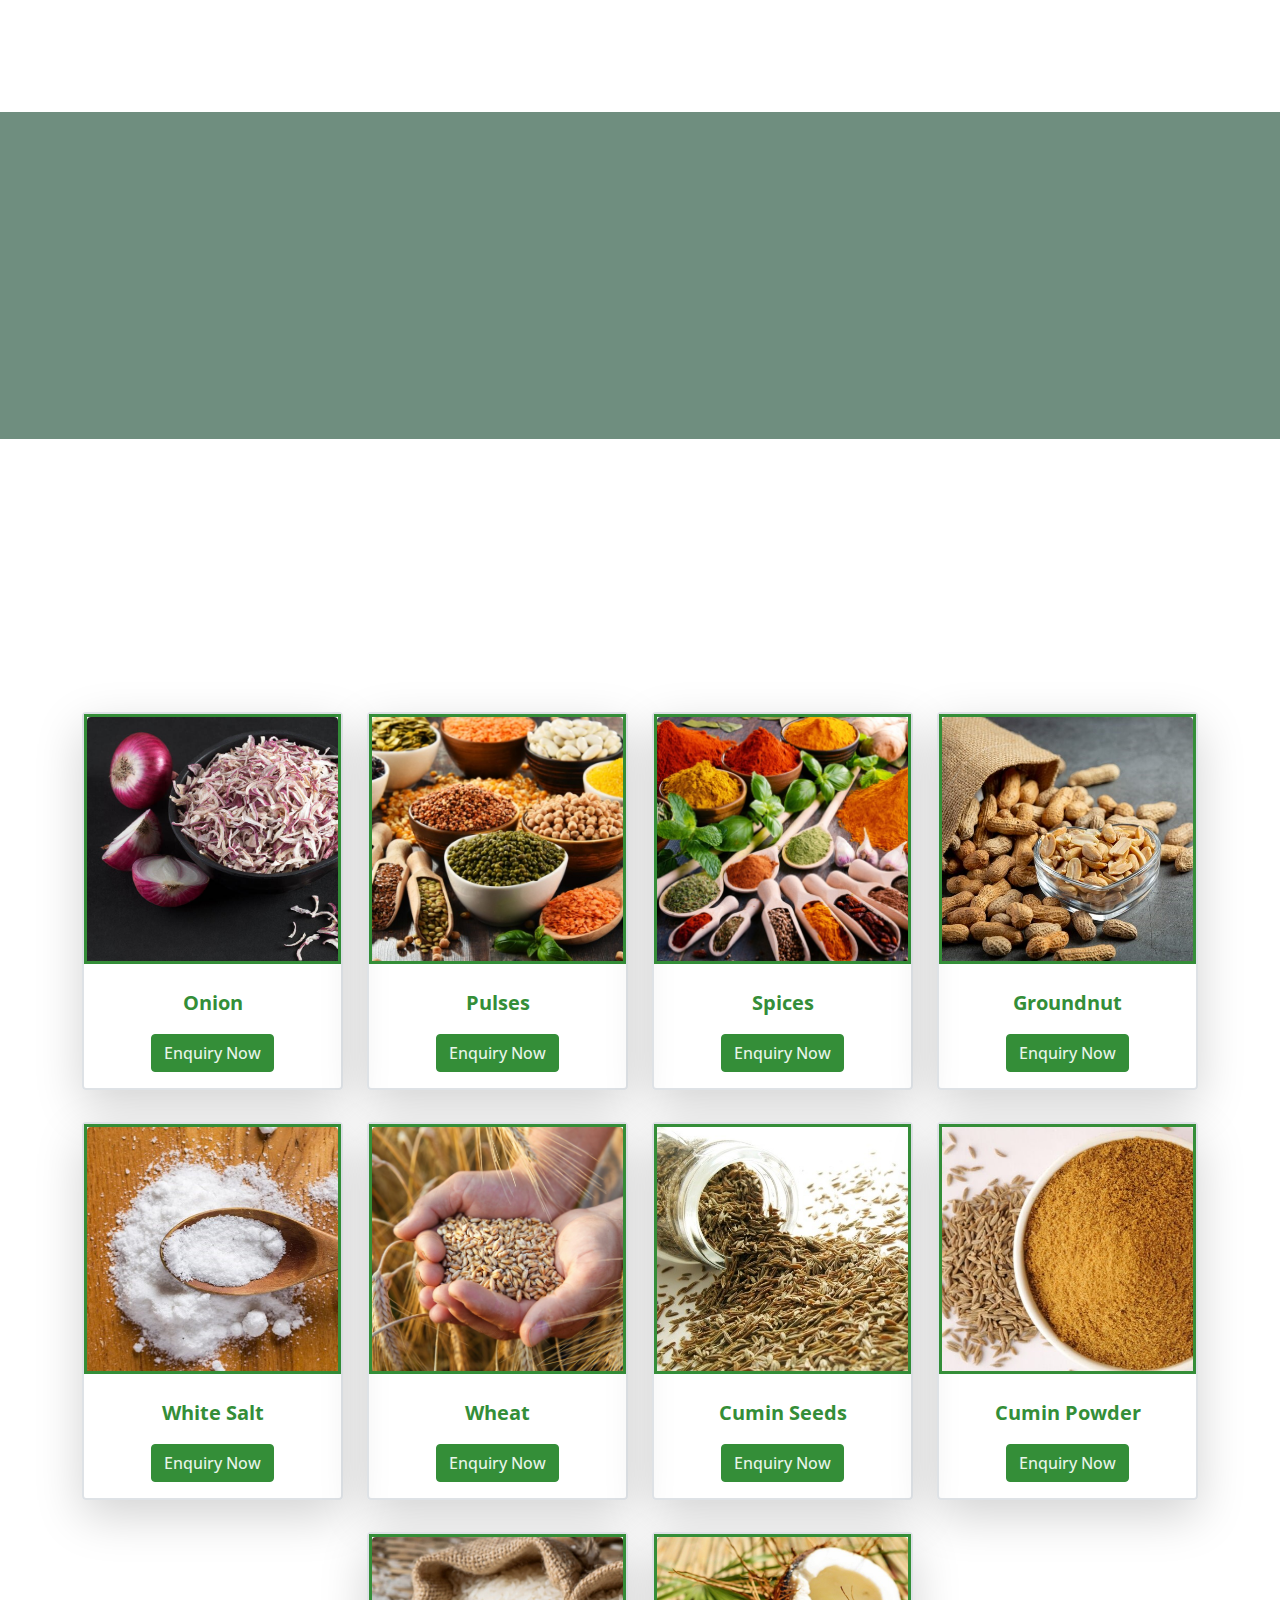
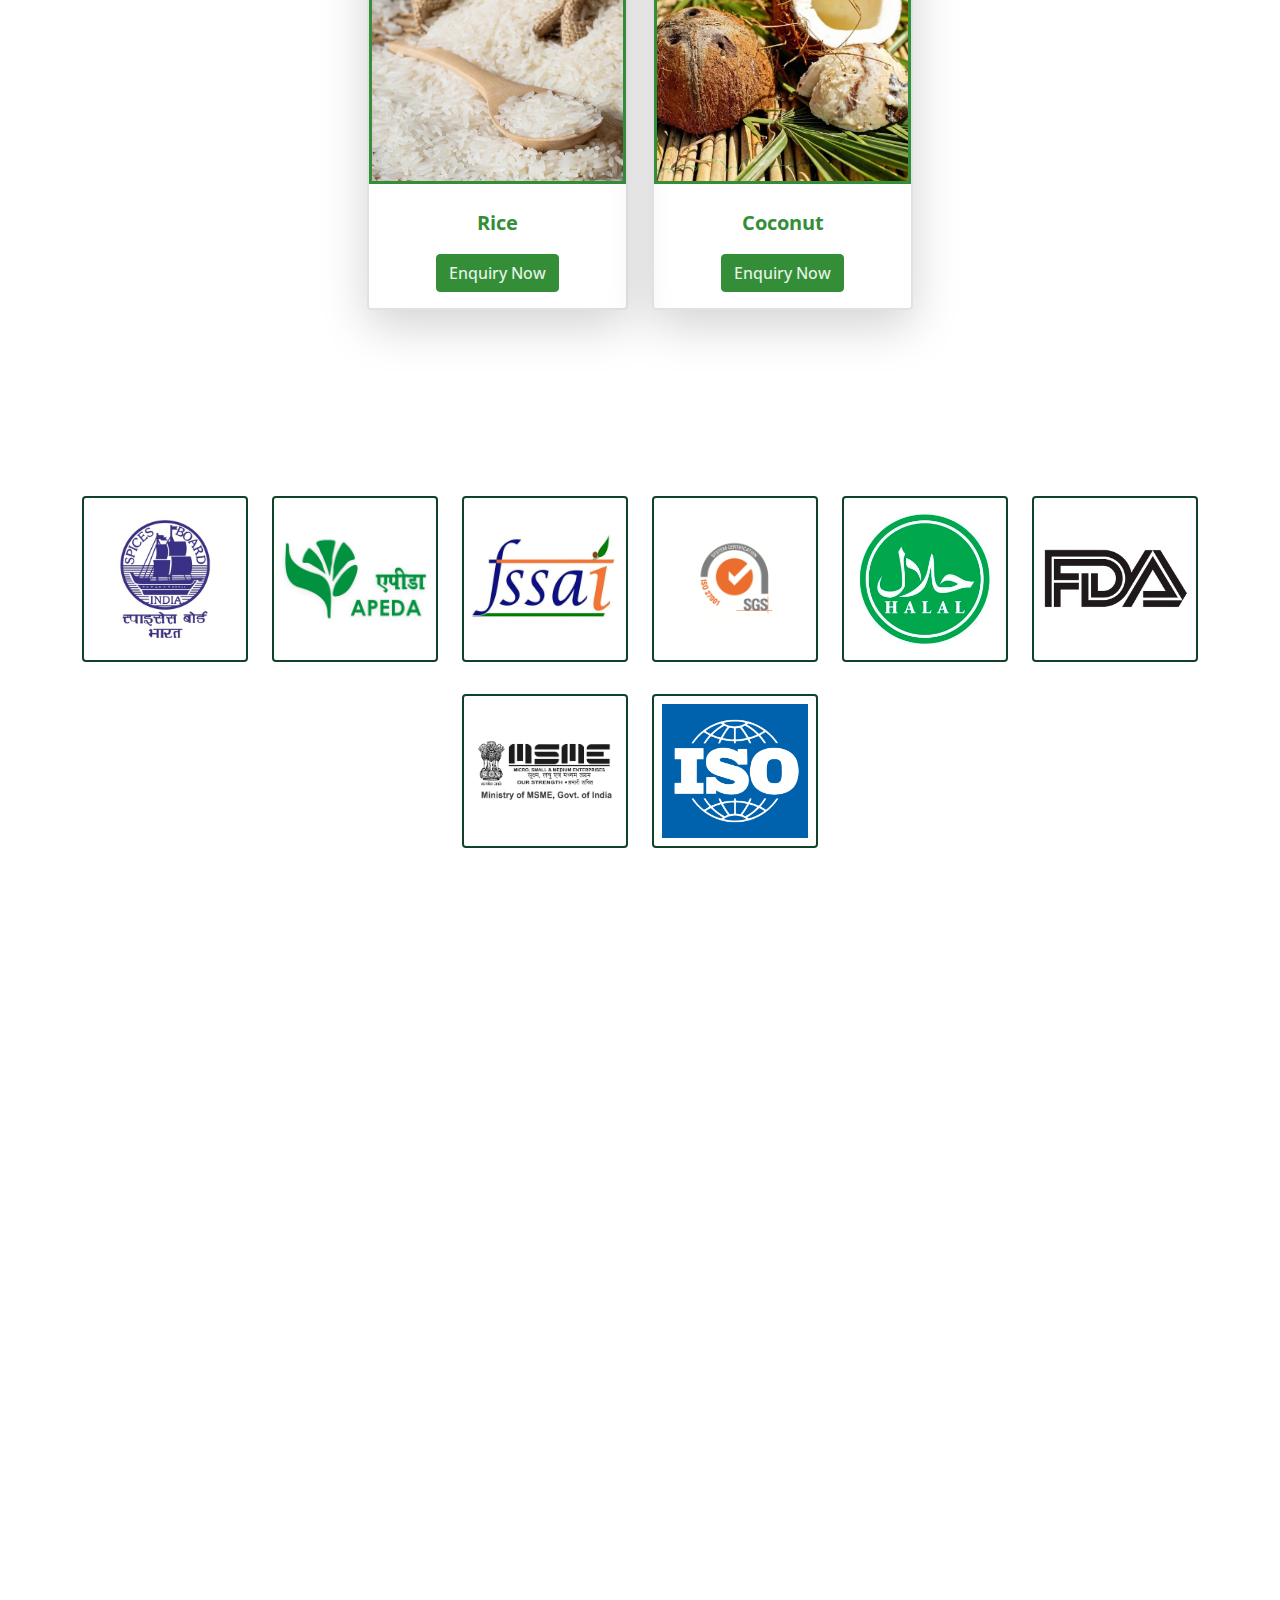
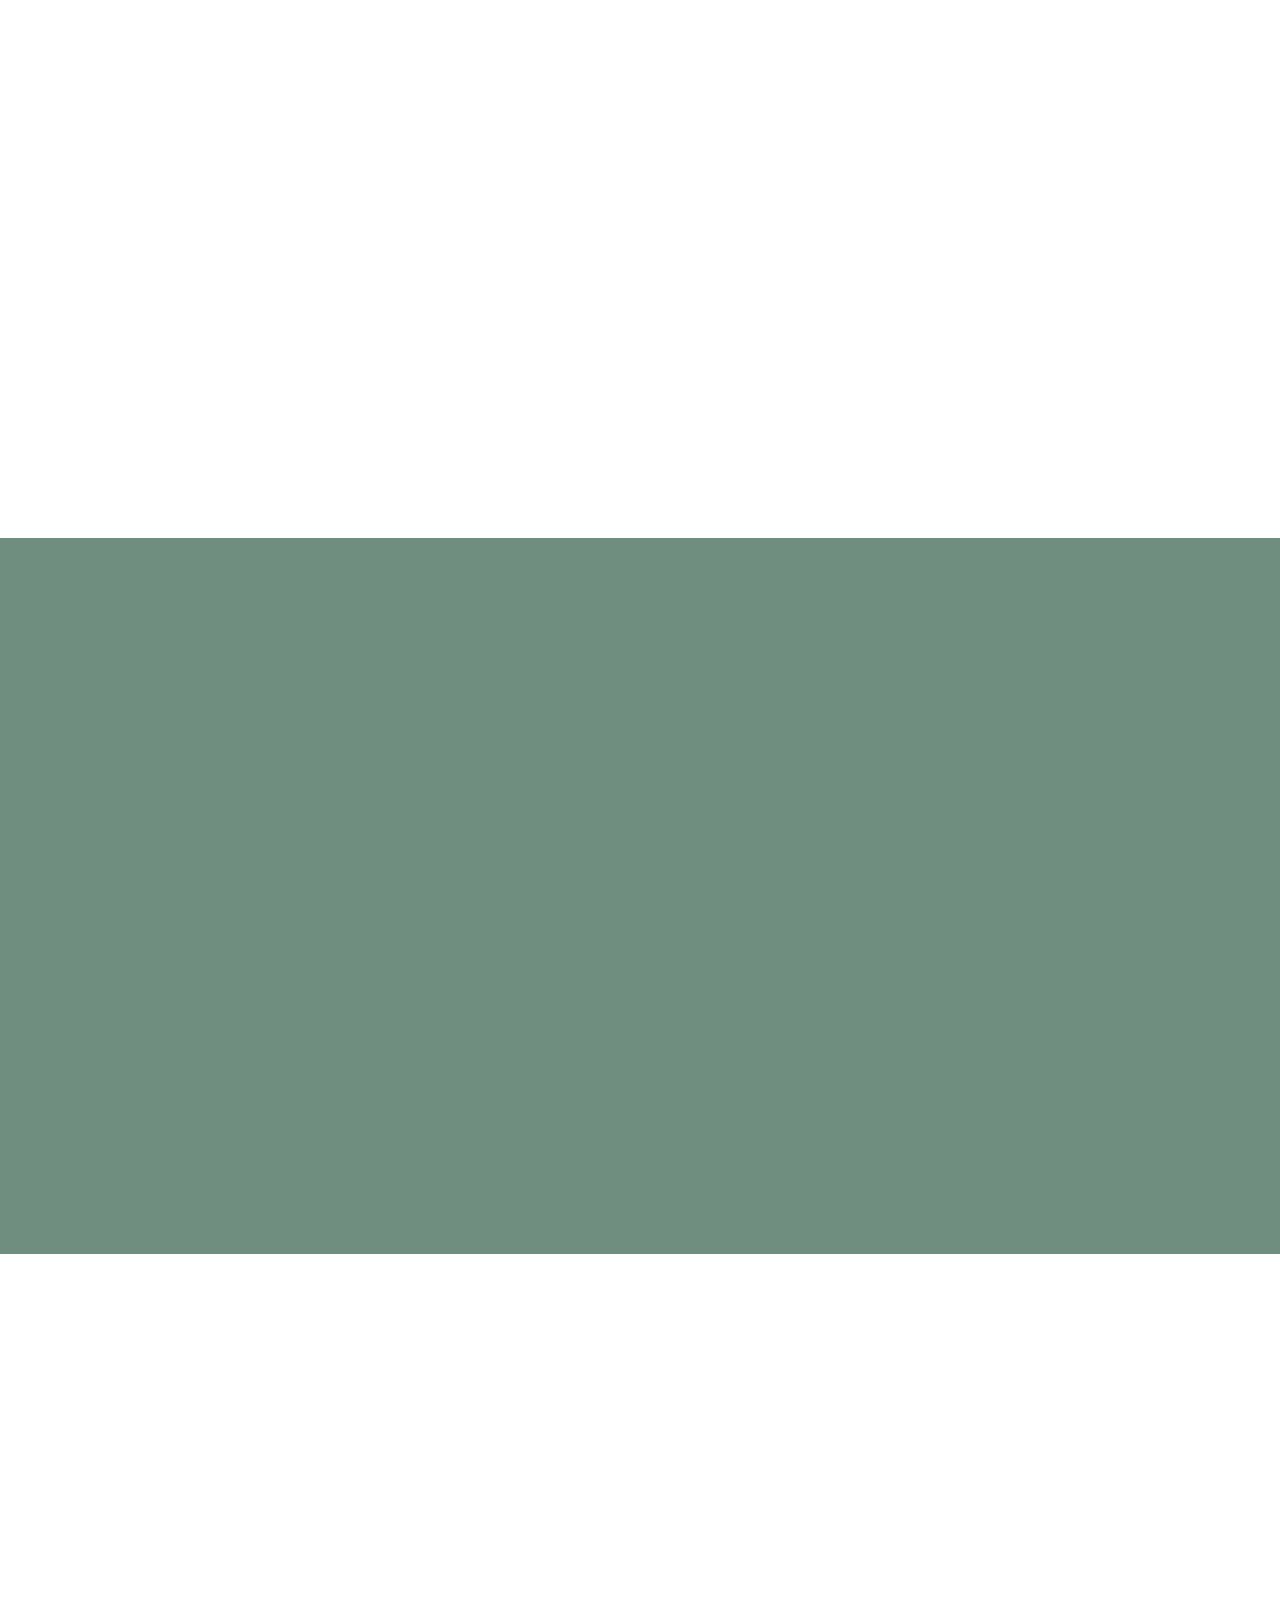
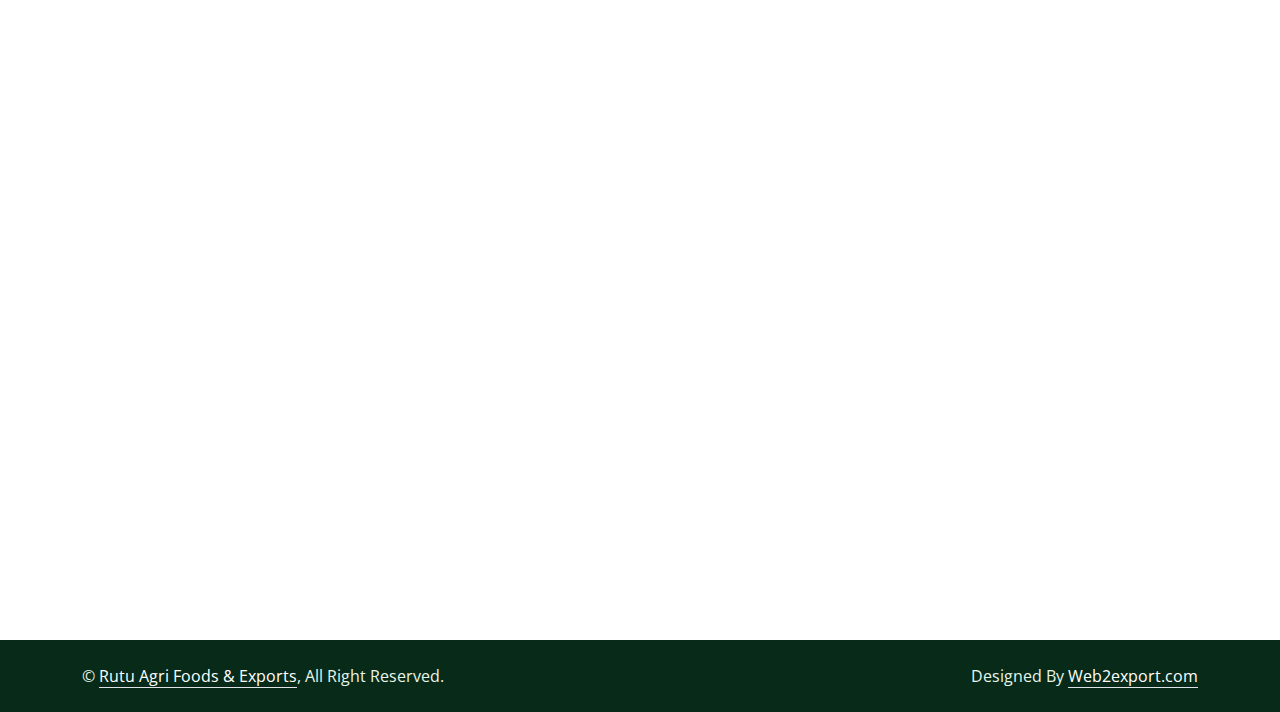
==== commit f267b1ef: "load" ====
--- a/index.html
+++ b/index.html
@@ -113,8 +113,8 @@
         <div id="header-carousel" class="carousel slide" data-bs-ride="carousel">
             <div class="carousel-inner">
                 <div class="carousel-item active">
-                    <img class="w-100" src="image/banner/1.jpg" alt="Image">
-                    <div class="carousel-caption">
+                    <img class="w-100" src="image/banner/banner1.jpg" alt="Image">
+                    <!-- <div class="carousel-caption">
                         <div class="container">
                             <div class="row justify-content-center">
                                 <div class="col-lg-8">
@@ -126,11 +126,11 @@
                                 </div>
                             </div>
                         </div>
-                    </div>
+                    </div> -->
                 </div>
                 <div class="carousel-item">
-                    <img class="w-100" src="image/banner/2.jpg" alt="Image">
-                    <div class="carousel-caption">
+                    <img class="w-100" src="image/banner/b2.jpg" alt="Image">
+                    <!-- <div class="carousel-caption">
                         <div class="container">
                             <div class="row justify-content-center">
                                 <div class="col-lg-7">
@@ -140,7 +140,7 @@
                                 </div>
                             </div>
                         </div>
-                    </div>
+                    </div> -->
                 </div>
             </div>
             <button class="carousel-control-prev" type="button" data-bs-target="#header-carousel" data-bs-slide="prev">
@@ -306,31 +306,36 @@
     <div class="coconut-tree  ">
         <div class="container">
             <div class="row ">
-                <div class="col-4 col-md-4 col-lg-2 fa-bounce">
+                <div class="col-4 col-md-4 col-lg-3 fa- ">
                     <img src="image/2.png" class="Products" style="z-index: 1;" height="auto" width="100%" alt="">
                 </div>
             </div>
         </div>
     </div>
     <!-- Features Start -->
-    <div class="container-xxl py-5">
-        <div class="container">
-            <div class="row g-5 align-items-center">
-                <div class="col-lg-6 wow fadeInUp" data-wow-delay="0.1s">
-                    <p class="fs-5 fw-bold text-primary">Why Choosing Us!</p>
-                    <h1 class="display-6 mb-4">Why Choose Rutu Agri Foods & Exports<span class="fa-beat-fade">?</span>
-                    </h1>
-                    <p class="mb-4 justify">At Rutu Agri Foods & Exports, we are dedicated to providing our customers
-                        with the highest quality ingredients sourced from sustainable practices. Our commitment to
-                        excellence begins with selecting the finest raw materials, ensuring that every product—be it
-                        onion powder, wheat, rice, coconut, or spices—meets rigorous quality standards. With years of
-                        expertise in the agri-food sector, we understand the importance of flavor and freshness in your
-                        culinary creations.
-                    </p>
-                    <a class="btn btn-primary py-3 px-4" href="">Explore More</a>
-                </div>
-                <div class="col-lg-6">
-                    <!-- <div class="row g-4 align-items-center">
+    <div class="boc py-5">
+        <div class="container-xxl py-5">
+            <div class="container">
+                <div class="row g-5 align-items-center px-3 ">
+                    <div class="col-lg-6 wow fadeInUp bg-white p-4 rounded" data-wow-delay="0.1s">
+                        <p class="fs-5 fw-bold text-primary">Why Choosing Us!</p>
+                        <h1 class="display-6 mb-4">Why Choose Rutu Agri Foods & Exports<span
+                                class="fa-beat-fade">?</span>
+                        </h1>
+                        <p class="mb-4 justify">At Rutu Agri Foods & Exports, we are dedicated to providing our
+                            customers
+                            with the highest quality ingredients sourced from sustainable practices. Our commitment to
+                            excellence begins with selecting the finest raw materials, ensuring that every product—be it
+                            onion powder, wheat, rice, coconut, or spices—meets rigorous quality standards. With years
+                            of
+                            expertise in the agri-food sector, we understand the importance of flavor and freshness in
+                            your
+                            culinary creations.
+                        </p>
+                        <a class="btn btn-primary py-3 px-4" href="">Explore More</a>
+                    </div>
+                    <div class="col-lg-6">
+                        <!-- <div class="row g-4 align-items-center">
                         <div class="col-md-6">
                             <div class="row g-4">
                                 <div class="col-12 wow fadeIn" data-wow-delay="0.3s">
@@ -367,16 +372,17 @@
                             </div>
                         </div>
                     </div> -->
-                    <video src="about.mp4" type="video/mp4" autoplay muted loop height="100%" class="rounded border-2"
-                        width="100%" style="object-fit: cover;"></video>
+                        <!-- <video src="about.mp4" type="video/mp4" autoplay muted loop height="100%" class="rounded border-2"
+                        width="100%" style="object-fit: cover;"></video> -->
+                    </div>
                 </div>
             </div>
         </div>
     </div>
     <!-- Features End -->
     <!-- Facts Start -->
-    <div class="container-fluid facts my-5 py-5"
-        style="background-image: linear-gradient(rgba(0, 0, 0, 0.719),rgba(0, 0, 0, 0.815)), url(image/banner/3.jpg);background-size: cover;background-attachment: fixed;"
+    <div class="container-fluid facts  -5 py-5"
+        style="background-image: linear-gradient(rgba(0, 0, 0, 0.719),rgba(0, 0, 0, 0.815)), url(image/banner/banner3.jpg);background-size: cover;background-attachment: fixed;"
         data-parallax="scroll">
         <div class="container py-5">
             <div class="row g-5">
@@ -457,14 +463,59 @@
                 <div class="col-lg-3 col-md-6 my-3">
                     <div class="animation_box border border-2  shadow-lg rounded pb-3">
                         <div class="img_box  border border-3 border-primary">
-                            <img src="image/product/coconut.jpg" class="rounded   " height="auto" width="100%" alt="">
-                        </div>
-                        <p class="fs-5 fw-bold text-primary text-center mt-4">Coconut</p>
+                            <img src="image/product/onion.jpg" class="rounded  " height="auto" width="100%" alt="">
+                        </div>
+                        <p class="fs-5 fw-bold text-primary text-center mt-4">onion</p>
                         <div class="text-center">
                             <a href="" class="btn btn-primary">Enquiry Now</a>
                         </div>
                     </div>
                 </div>
+                <div class="col-lg-3 col-md-6 my-3">
+                    <div class="animation_box border border-2  shadow-lg rounded pb-3">
+                        <div class="img_box  border border-3 border-primary">
+                            <img src="image/product/pulses.jpg" class="rounded  " height="auto" width="100%" alt="">
+                        </div>
+                        <p class="fs-5 fw-bold text-primary text-center mt-4">pulses</p>
+                        <div class="text-center">
+                            <a href="" class="btn btn-primary">Enquiry Now</a>
+                        </div>
+                    </div>
+                </div>
+                <div class="col-lg-3 col-md-6 my-3">
+                    <div class="animation_box border border-2  shadow-lg rounded pb-3">
+                        <div class="img_box  border border-3 border-primary">
+                            <img src="image/product/spices.jpg" class="rounded  " height="auto" width="100%" alt="">
+                        </div>
+                        <p class="fs-5 fw-bold text-primary text-center mt-4">Spices</p>
+                        <div class="text-center">
+                            <a href="" class="btn btn-primary">Enquiry Now</a>
+                        </div>
+                    </div>
+                </div>
+                <div class="col-lg-3 col-md-6 my-3">
+                    <div class="animation_box border border-2  shadow-lg rounded pb-3">
+                        <div class="img_box  border border-3 border-primary">
+                            <img src="image/product/groundnut.jpg" class="rounded  " height="auto" width="100%" alt="">
+                        </div>
+                        <p class="fs-5 fw-bold text-primary text-center mt-4">Groundnut</p>
+                        <div class="text-center">
+                            <a href="" class="btn btn-primary">Enquiry Now</a>
+                        </div>
+                    </div>
+                </div>
+                <div class="col-lg-3 col-md-6 my-3">
+                    <div class="animation_box border border-2  shadow-lg rounded pb-3">
+                        <div class="img_box  border border-3 border-primary">
+                            <img src="image/product/white-salt.jpg" class="rounded  " height="auto" width="100%" alt="">
+                        </div>
+                        <p class="fs-5 fw-bold text-primary text-center mt-4">White Salt</p>
+                        <div class="text-center">
+                            <a href="" class="btn btn-primary">Enquiry Now</a>
+                        </div>
+                    </div>
+                </div>
+
                 <div class="col-lg-3 col-md-6 my-3">
                     <div class="animation_box border border-2  shadow-lg rounded pb-3">
                         <div class="img_box  border border-3 border-primary">
@@ -488,17 +539,7 @@
                         </div>
                     </div>
                 </div>
-                <div class="col-lg-3 col-md-6 my-3">
-                    <div class="animation_box border border-2  shadow-lg rounded pb-3">
-                        <div class="img_box  border border-3 border-primary">
-                            <img src="image/product/onion.jpg" class="rounded  " height="auto" width="100%" alt="">
-                        </div>
-                        <p class="fs-5 fw-bold text-primary text-center mt-4">onion</p>
-                        <div class="text-center">
-                            <a href="" class="btn btn-primary">Enquiry Now</a>
-                        </div>
-                    </div>
-                </div>
+
                 <div class="col-lg-3 col-md-6 my-3">
                     <div class="animation_box border border-2  shadow-lg rounded pb-3">
                         <div class="img_box  border border-3 border-primary">
@@ -521,12 +562,80 @@
                         </div>
                     </div>
                 </div>
+                <div class="col-lg-3 col-md-6 my-3">
+                    <div class="animation_box border border-2  shadow-lg rounded pb-3">
+                        <div class="img_box  border border-3 border-primary">
+                            <img src="image/product/coconut.jpg" class="rounded   " height="auto" width="100%" alt="">
+                        </div>
+                        <p class="fs-5 fw-bold text-primary text-center mt-4">Coconut</p>
+                        <div class="text-center">
+                            <a href="" class="btn btn-primary">Enquiry Now</a>
+                        </div>
+                    </div>
+                </div>
             </div>
         </div>
     </div>
     <!-- Projects End -->
     <!-- <i class="fa-solid fa-question fa-beat-fade"></i> -->
-
+    <div class="container">
+        <div class="row">
+            <div class="col-12">
+                <div class="text-center mx-auto wow fadeInUp" data-wow-delay="0.1s" style="max-width: 500px;">
+                    <h1 class="display-5 mb-5">Certificate</h1>
+                </div>
+            </div>
+        </div>
+        <div class="row justify-content-center">
+            <div class="col-lg-2 col-md-3 my-3 col-4">
+                <div class="h-100 border border-2 border-dark p-2 rounded">
+                    <img src="image/certificate/spices-board.jpg" class="" height="auto" width="100%" alt="">
+                </div>
+
+            </div>
+            <div class="col-lg-2 col-md-3 my-3 col-4">
+                <div class="h-100 border border-2 border-dark p-2 rounded d-flex align-items-center">
+                    <img src="image/certificate/apeda logo.jpg" class="" height="auto" width="100%" alt="">
+                </div>
+            </div>
+            <div class="col-lg-2 col-md-3 my-3 col-4">
+                <div class="h-100 border border-2 border-dark p-2 rounded d-flex align-items-center">
+                    <img src="image/certificate/FSSAI.jpg" class="" height="auto" width="100%" alt="">
+
+                </div>
+            </div>
+            <div class="col-lg-2 col-md-3 my-3 col-4">
+                <div class="h-100 border border-2 border-dark p-2 rounded d-flex align-items-center">
+                    <img src="image/certificate/SGS.jpg" class="" height="auto" width="100%" alt="">
+
+                </div>
+            </div>
+            <div class="col-lg-2 col-md-3 my-3 col-4">
+                <div class="h-100 border border-2 border-dark p-2 rounded d-flex align-items-center">
+                    <img src="image/certificate/HALAL.jpg" class="" height="auto" width="100%" alt="">
+
+                </div>
+            </div>
+
+            <div class="col-lg-2 col-md-3 my-3 col-4">
+                <div class="h-100 border border-2 border-dark p-2 rounded d-flex align-items-center">
+                    <img src="image/certificate/FDA.jpg" class="" height="auto" width="100%" alt="">
+
+                </div>
+            </div>
+            <div class="col-4 col-lg-2 col-md-3 my-3">
+                <div class="h-100 border border-2 border-dark p-2 rounded d-flex align-items-center">
+                    <img src="image/certificate/MSME.png" class="" height="auto" width="100%" alt="">
+
+                </div>
+            </div>
+            <div class="col-4 col-lg-2 col-md-3 my-3">
+                <div class="h-100 border border-2 border-dark p-2 rounded d-flex align-items-center">
+                    <img src="image/certificate/ISO.png" class="" height="auto" width="100%" alt="">
+                </div>
+            </div>
+        </div>
+    </div>
 
     <!-- Service Start -->
     <div class="container-xxl py-5">
--- a/css/style.css
+++ b/css/style.css
@@ -548,4 +548,9 @@
     left: 0%;
  
 
+}
+.boc{
+    background-image: url("../image/banner2.jpg");
+    background-size: cover;
+    background-attachment: fixed;
 }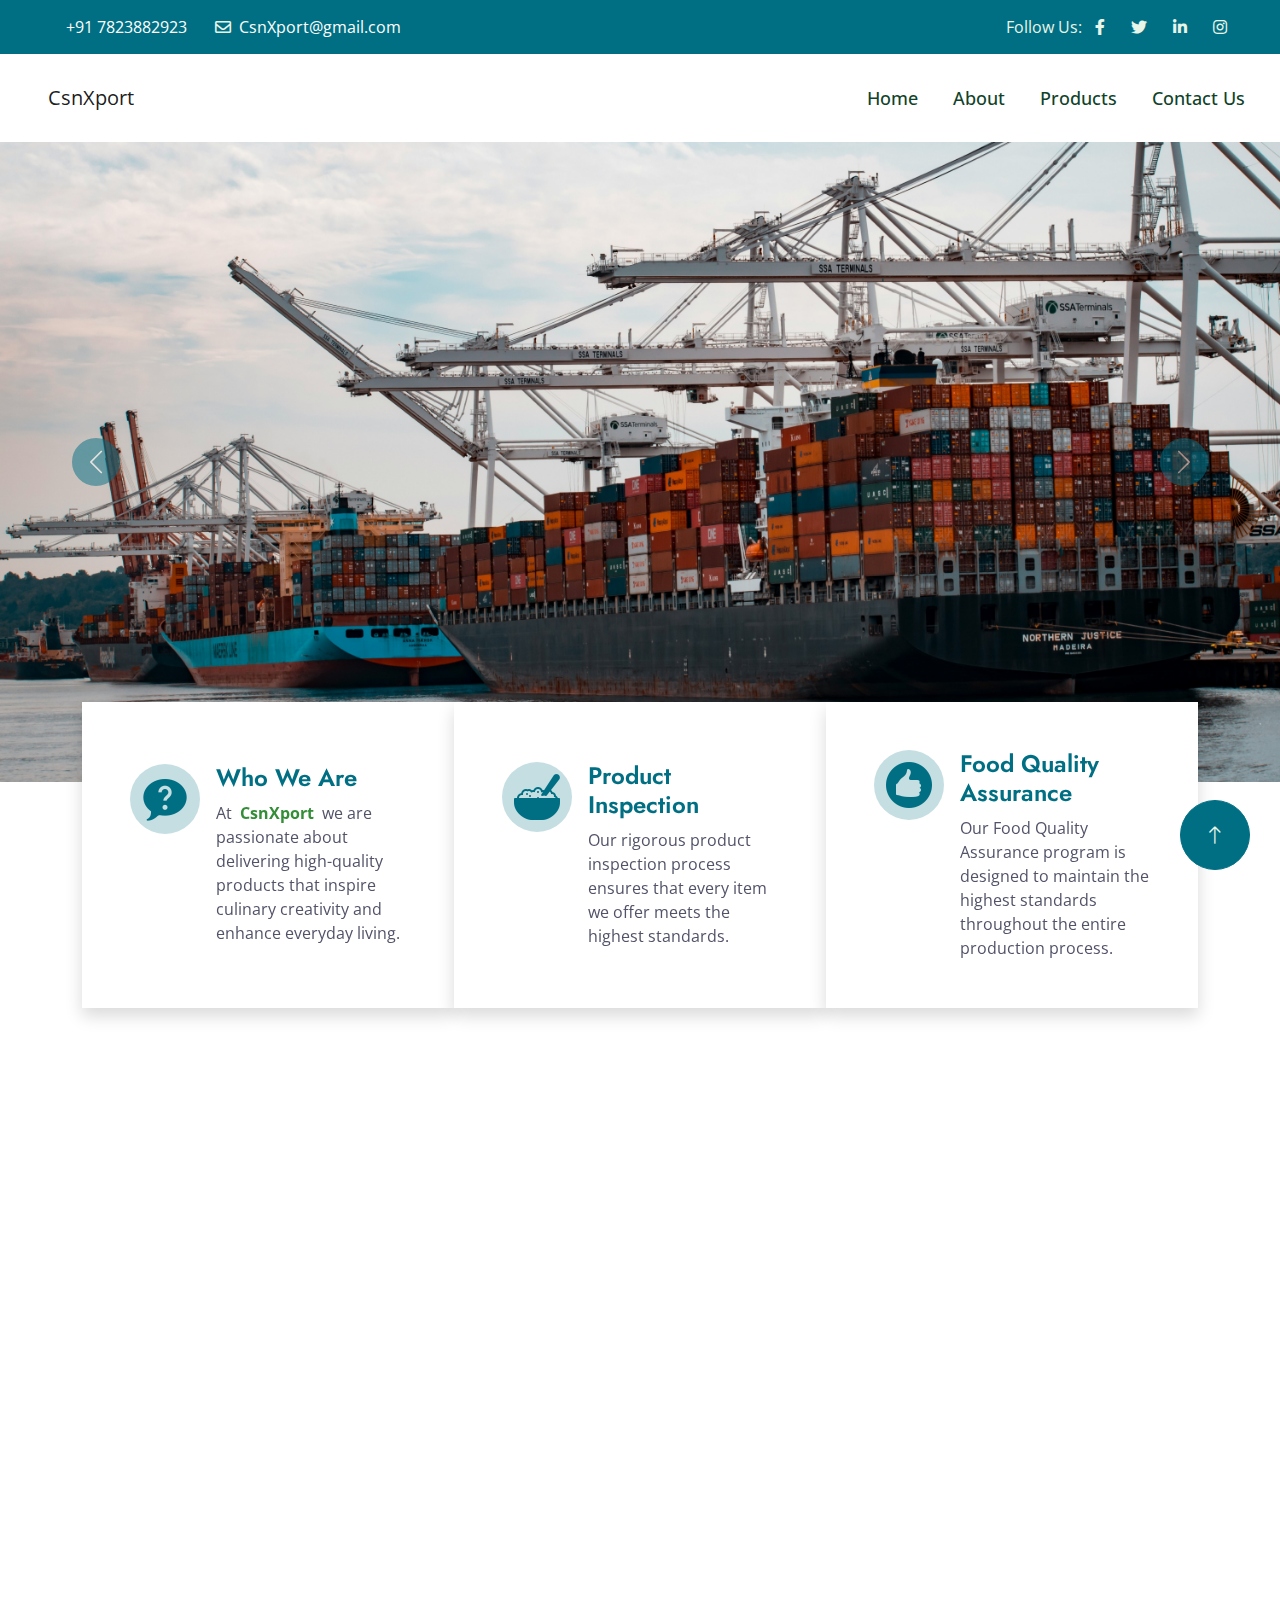
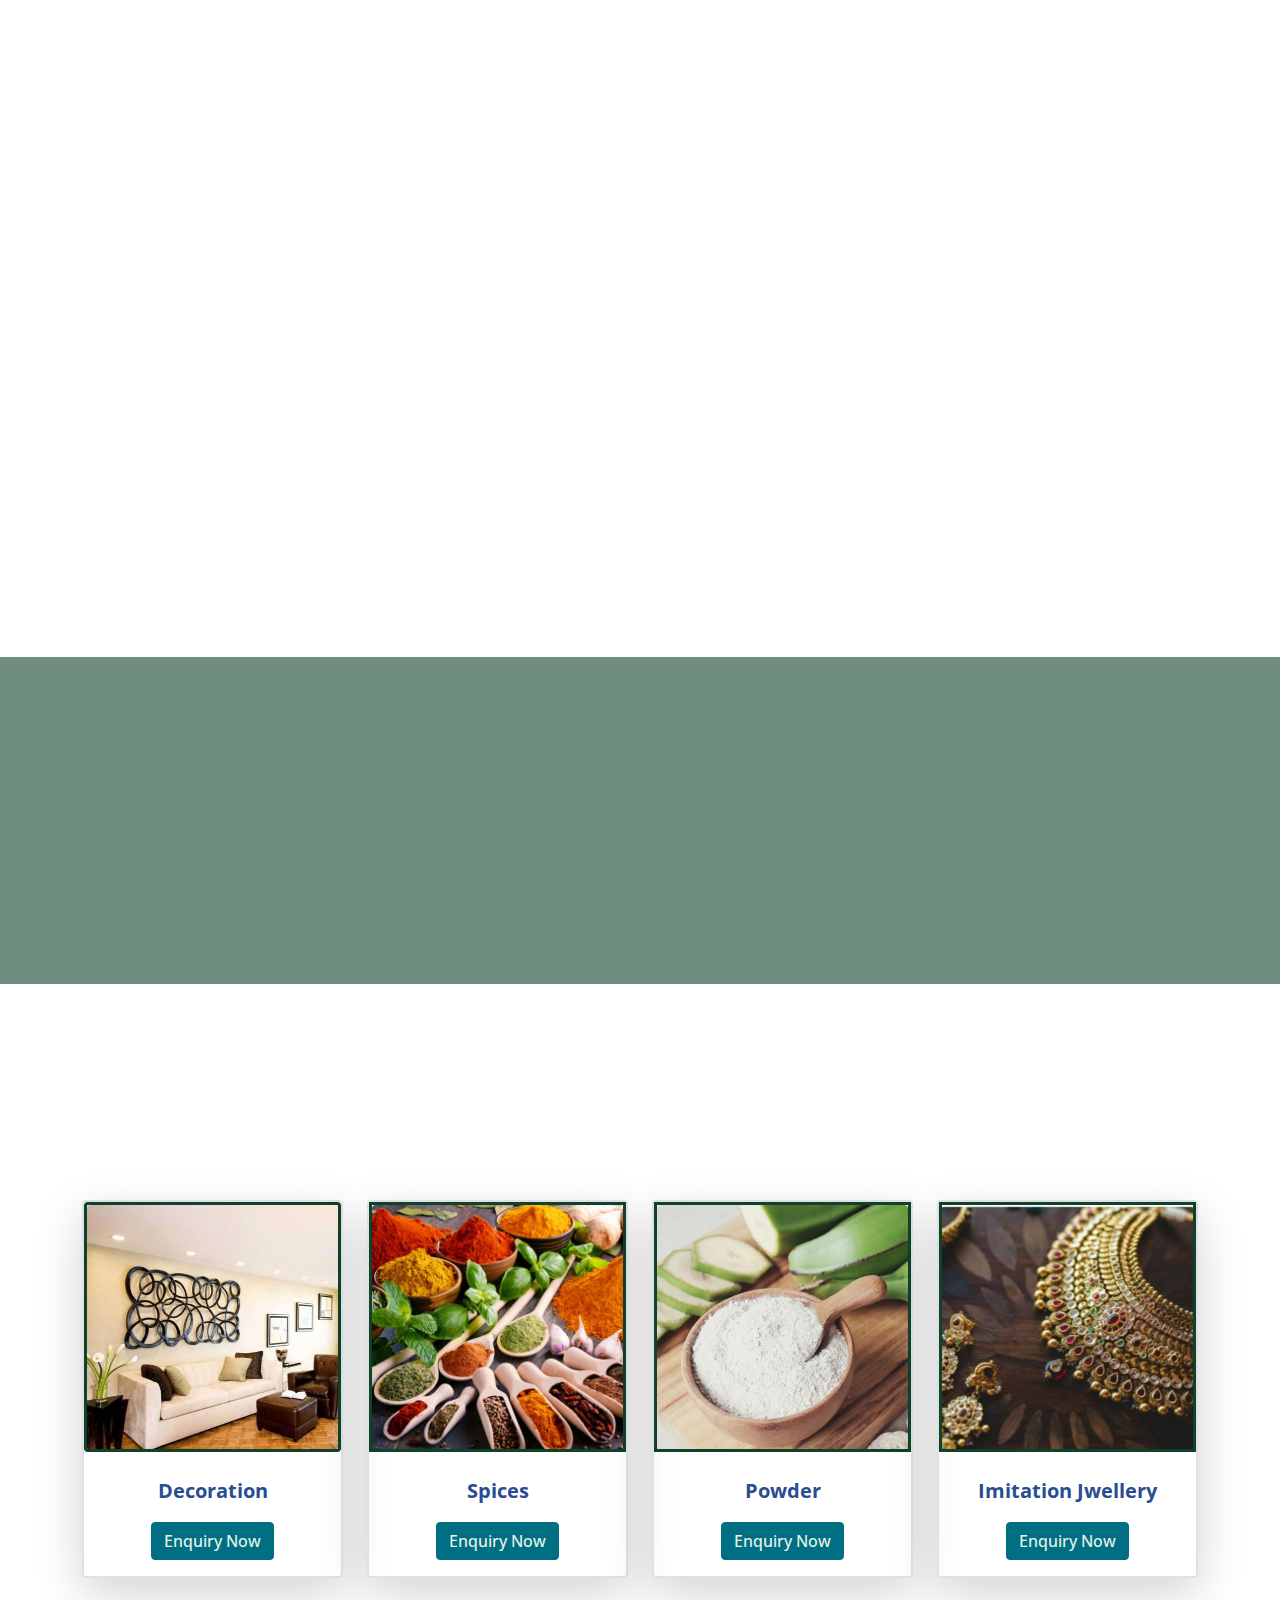
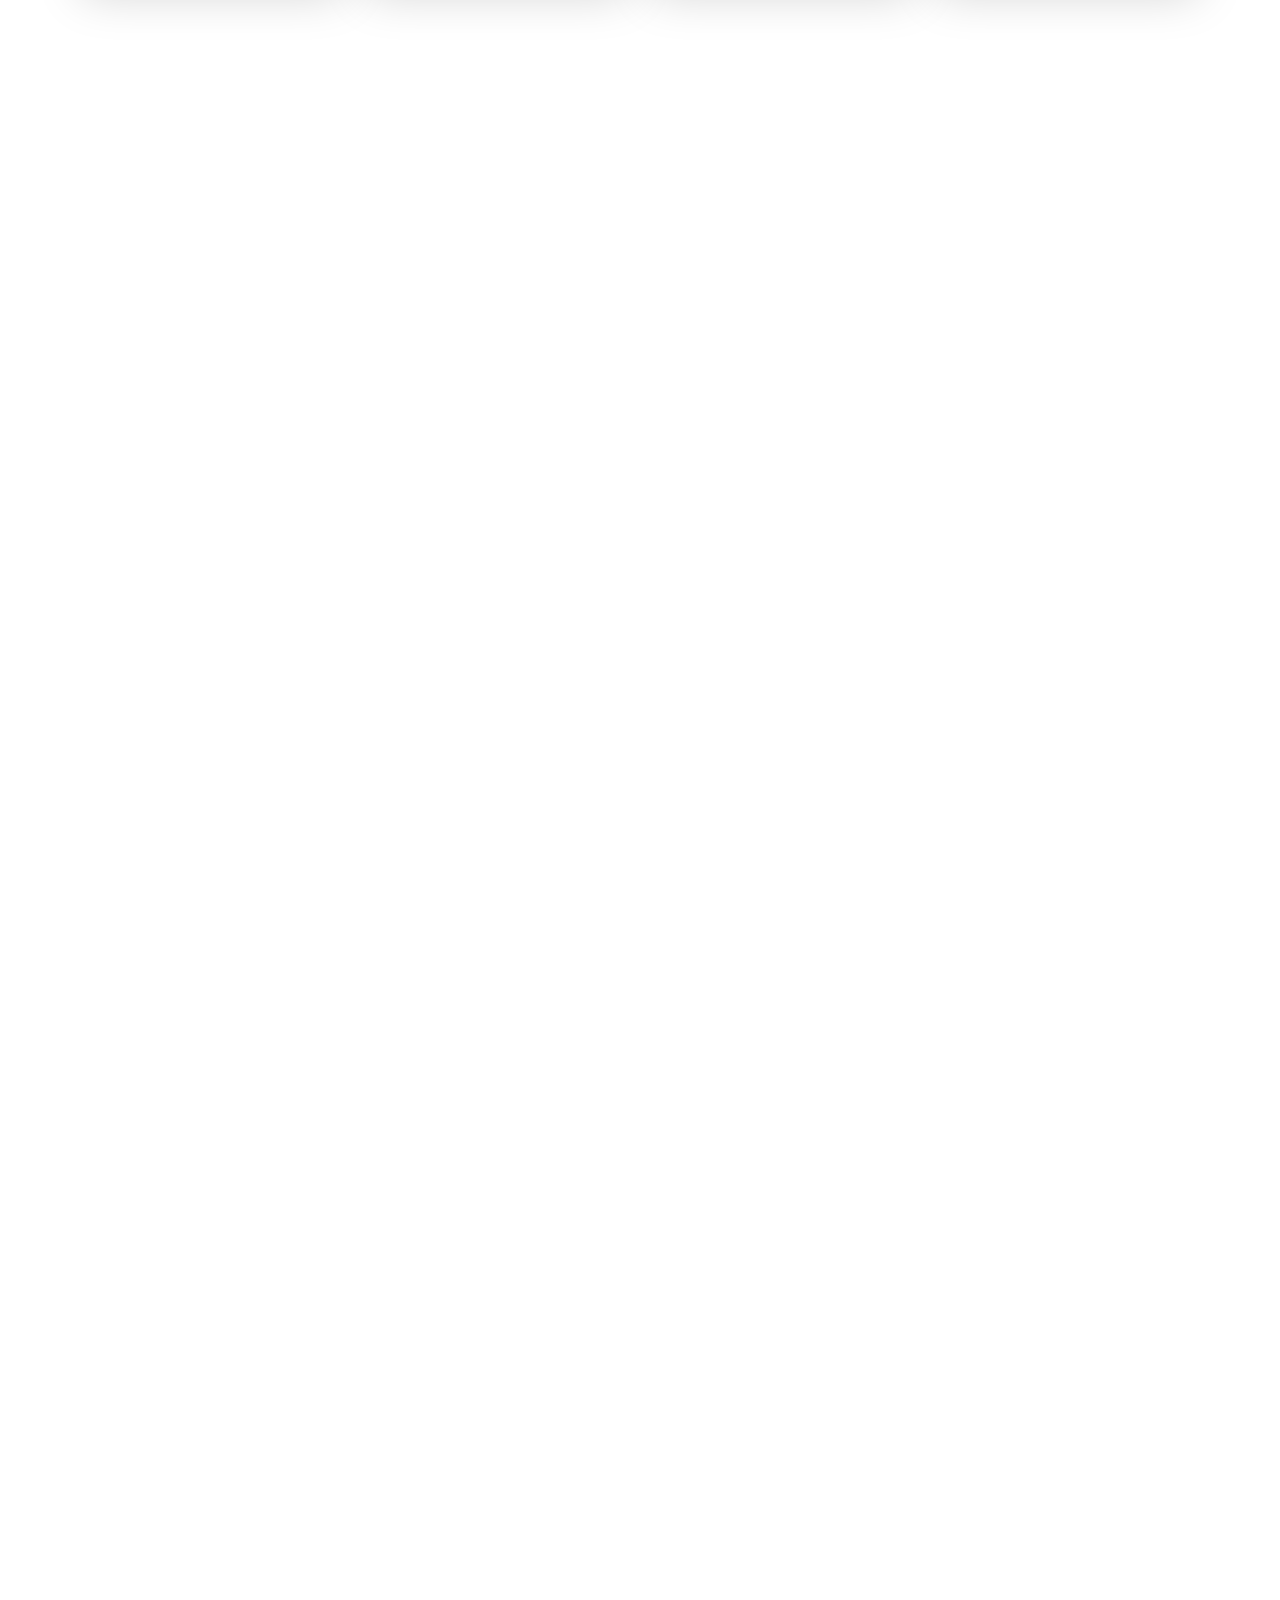
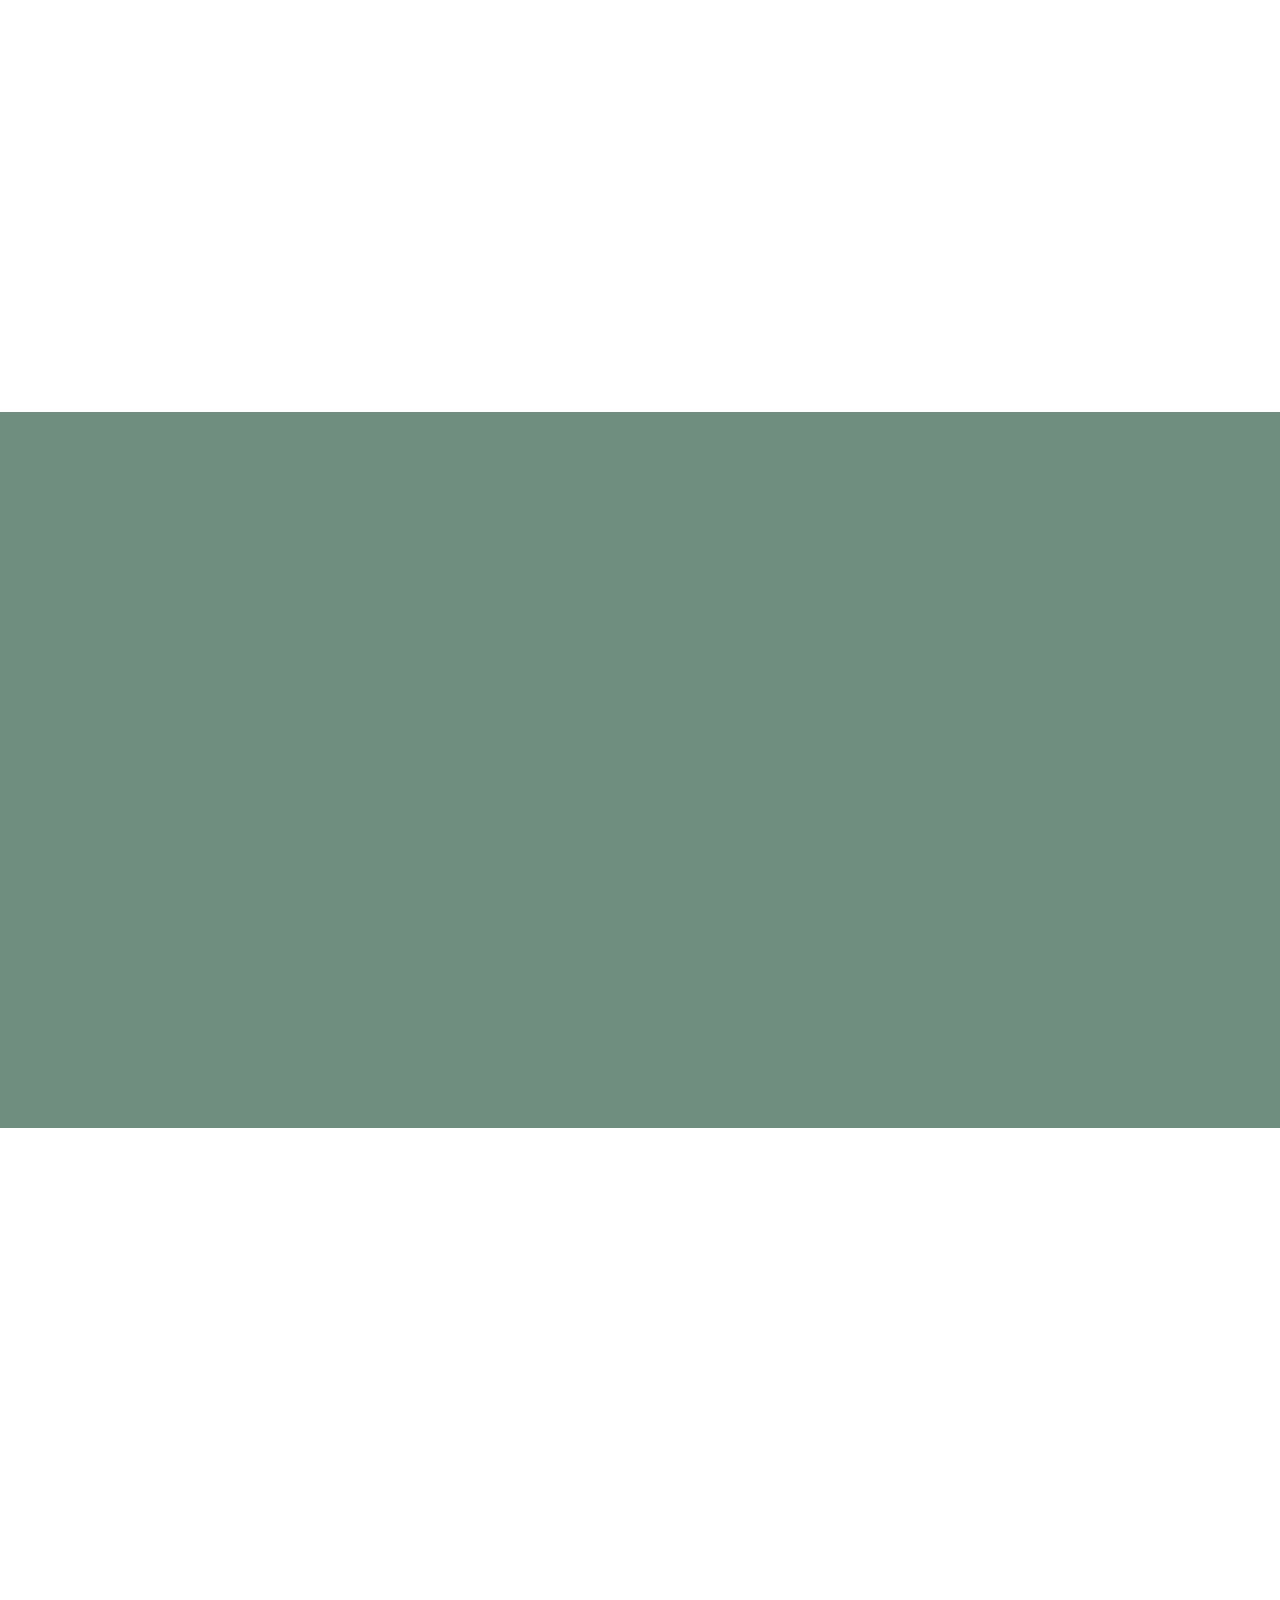
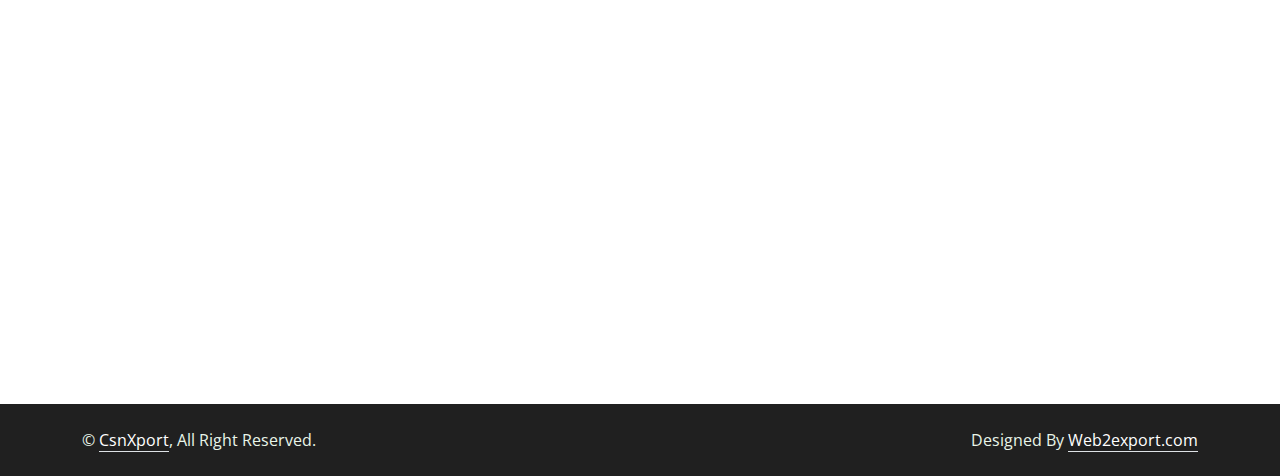
==== commit 944236bd: "load" ====
--- a/index.html
+++ b/index.html
@@ -52,12 +52,13 @@
         <div class="row gx-0 d-none d-lg-flex">
             <div class="col-lg-7 px-5 text-start">
                 <div class="h-100 d-inline-flex align-items-center me-4">
-                    <span class="fa fa-phone-alt me-2"></span>
-                    <span>+91 8866993311</span>
+                 
+                    <i class="fa-solid fa-phone me-2"></i>
+                    <span><a href="tel:917823882923" class="text-white">+91 7823882923</a></span>
                 </div>
                 <div class="h-100 d-inline-flex align-items-center">
                     <span class="far fa-envelope me-2"></span>
-                    <span>rutuagrifoods@gmail.com</span>
+                    <span><a href="mail:CsnXport@gmail.com" class="text-white">CsnXport@gmail.com</a></span>
                 </div>
             </div>
             <div class="col-lg-5 px-5 text-end">
@@ -77,7 +78,8 @@
     <!-- Navbar Start -->
     <nav class="navbar navbar-expand-lg bg-white py-1 navbar-light sticky-top p-0" style="z-index: 4;">
         <a href="index.html" class="navbar-brand d-flex align-items-center px-4 px-lg-5">
-            <img src="image/logo.png" height="70px" width="150px" alt="">
+            <!-- <img src="image/logo.png" height="70px" width="150px" alt=""> -->
+            CsnXport
         </a>
         <button type="button" class="navbar-toggler me-4" data-bs-toggle="collapse" data-bs-target="#navbarCollapse">
             <span class="navbar-toggler-icon"></span>
@@ -101,8 +103,7 @@
                 </div> -->
 
             </div>
-            <a href="" class="btn btn-primary py-4 px-lg-4 rounded-0 d-none d-lg-block">Enquiry Now<i
-                    class="fa fa-arrow-right ms-3"></i></a>
+
         </div>
     </nav>
     <!-- Navbar End -->
@@ -129,7 +130,7 @@
                     </div> -->
                 </div>
                 <div class="carousel-item">
-                    <img class="w-100" src="image/banner/b2.jpg" alt="Image">
+                    <img class="w-100" src="image/banner/banner2.jpg" alt="Image">
                     <!-- <div class="carousel-caption">
                         <div class="container">
                             <div class="row justify-content-center">
@@ -166,15 +167,17 @@
                         <div class="d-flex">
                             <!-- <i class="fa-solid fa-question fa-shake"></i> -->
                             <div class="flex-shrink-0  btn-lg-square rounded-circle bg-light">
-                                <img src="image/icon/icons8-comment-question-100.png" class="fa-shake" height="70px"
-                                    width="70px" alt="">
+                                <img src="image/icon/icons8-question-100.png" class="fa-shake" height="50px"
+                                    width="50px" alt="">
                             </div>
                             <div class="ps-3">
                                 <h4>Who We Are</h4>
-                                <span>Passionate team providing quality ingredients for your kitchen.</span>
-                            </div>
-                        </div>
-                        <div class="box-shadow"> </div>
+                                <span>At <a href="/" class="fw-bold mx-1">CsnXport</a> we are passionate about
+                                    delivering high-quality products that inspire culinary creativity and enhance
+                                    everyday living.</span>
+                            </div>
+                        </div>
+                        <!-- <div class="box-shadow"> </div> -->
                     </div>
                 </div>
                 <div class="col-lg-4 wow fadeIn" data-wow-delay="0.1s">
@@ -183,15 +186,16 @@
                         <div class="d-flex">
                             <!-- <i class="fa-solid fa-question fa-shake"></i> -->
                             <div class="flex-shrink-0  btn-lg-square rounded-circle bg-light">
-                                <img src="image/icon/icons8-porridge-100.png" class="fa-shake" height="70px"
-                                    width="70px" alt="">
+                                <img src="image/icon/icons8-porridge-100.png" class="fa-shake" height="50px"
+                                    width="50px" alt="">
                             </div>
                             <div class="ps-3">
                                 <h4>Product Inspection</h4>
-                                <span>Thorough checks ensure only the best ingredients reach you.</span>
-                            </div>
-                        </div>
-                        <div class="box-shadow"> </div>
+                                <span> Our rigorous product inspection process ensures that every item we offer meets
+                                    the highest standards. </span>
+                            </div>
+                        </div>
+                        <!-- <div class="box-shadow"> </div> -->
                     </div>
                 </div>
                 <div class="col-lg-4 wow fadeIn" data-wow-delay="0.1s">
@@ -200,15 +204,16 @@
                         <div class="d-flex">
                             <!-- <i class="fa-solid fa-question fa-shake"></i> -->
                             <div class="flex-shrink-0  btn-lg-square rounded-circle bg-light">
-                                <img src="image/icon/icons8-good-quality-100.png" class="fa-shake" height="70px"
-                                    width="70px" alt="">
+                                <img src="image/icon/icons8-quality-100.png" class="fa-shake" height="50px" width="50px"
+                                    alt="">
                             </div>
                             <div class="ps-3">
                                 <h4>Food Quality Assurance</h4>
-                                <span>Commitment to safety and quality in every product we offer.</span>
-                            </div>
-                        </div>
-                        <div class="box-shadow"> </div>
+                                <span>Our Food Quality Assurance program is designed to maintain the highest standards
+                                    throughout the entire production process.</span>
+                            </div>
+                        </div>
+                        <!-- <div class="box-shadow"> </div> -->
                     </div>
                 </div>
 
@@ -219,118 +224,78 @@
 
 
     <!-- About Start -->
-    <!-- <div class="container-xxl py-5">
+    <div class="container-xxl py-5">
         <div class="container">
-            <div class="row g-5 align-items-end">
-                <div class="col-lg-3 col-md-5 wow fadeInUp" data-wow-delay="0.1s">
-                    <img class="img-fluid rounded" data-wow-delay="0.1s" src="img/about.jpg">
-                </div>
-                <div class="col-lg-6 col-md-7 wow fadeInUp" data-wow-delay="0.3s">
-                    <h1 class="display-1 text-primary mb-0">25</h1>
-                    <p class="text-primary mb-4">Year of Experience</p>
-                    <h1 class="display-5 mb-4">We Make Your Home Like A Garden</h1>
-                    <p class="mb-4">Tempor erat elitr rebum at clita. Diam dolor diam ipsum sit. Aliqu diam amet diam et
-                        eos. Clita erat ipsum et lorem et sit, sed stet lorem sit clita duo justo magna dolore erat amet
+            <div class="row g-5  ">
+                <div class="col-lg-6 col-md-6 wow fadeInUp h-100" data-wow-delay="0.1s">
+                    <!-- <img class="shadow-lg border border-3 border-dark p-1 rounded" data-wow-delay="0.1s" height="100%" width="100%" style="object-fit: cover;" src="image/banner/spices.jpg"> -->
+                    <div class="shadow-lg border border-3 border-dark p-1 rounded">
+                        <div id="carouselExample" class="carousel slide h-100">
+                            <div class="carousel-inner">
+                                <div class="carousel-item active">
+                                    <img src="image/banner/spices.jpg" class="d-block w-100" height="100%" width="100%"
+                                        style="object-fit: cover;" alt="...">
+                                </div>
+                                <div class="carousel-item">
+                                    <img src="image/banner/spices.jpg" class="d-block w-100" height="100%" width="100%"
+                                        style="object-fit: cover;" alt="...">
+                                </div>
+                                <div class="carousel-item">
+                                    <img src="image/banner/spices.jpg" class="d-block w-100" height="100%" width="100%"
+                                        style="object-fit: cover;" alt="...">
+                                </div>
+                            </div>
+                            <button class="carousel-control-prev" type="button" data-bs-target="#carouselExample"
+                                data-bs-slide="prev">
+                                <span class="carousel-control-prev-icon" aria-hidden="true"></span>
+                                <span class="visually-hidden">Previous</span>
+                            </button>
+                            <button class="carousel-control-next" type="button" data-bs-target="#carouselExample"
+                                data-bs-slide="next">
+                                <span class="carousel-control-next-icon" aria-hidden="true"></span>
+                                <span class="visually-hidden">Next</span>
+                            </button>
+                        </div>
+                    </div>
+                </div>
+                <div class="col-lg-6 col-md-6 wow fadeInUp" data-wow-delay="0.3s">
+
+                    <p class="text-danger mb-4 fw-bold">About Us</p>
+                    <h1 class="display-5 mb-4 text-primary">Welcome to CsnXport</h1>
+                    <p class="mb-4">Welcome to CsnXport a proudly Indian exporter established in 2024, located in the
+                        vibrant state of Maharashtra. Under the visionary leadership of our CEO, Ms. Madhushri Mohan
+                        Karnewar, we are dedicated to bringing you high-quality products that celebrate the richness of
+                        our culture and the essence of our ingredients.
                     </p>
                     <a class="btn btn-primary py-3 px-4" href="">Explore More</a>
                 </div>
-                <div class="col-lg-3 col-md-12 wow fadeInUp" data-wow-delay="0.5s">
-                    <div class="row g-5">
-                        <div class="col-12 col-sm-6 col-lg-12">
-                            <div class="border-start ps-4">
-                                <i class="fa fa-award fa-3x text-primary mb-3"></i>
-                                <h4 class="mb-3">Award Winning</h4>
-                                <span>Clita erat ipsum et lorem et sit, sed stet lorem sit clita duo justo magna</span>
-                            </div>
-                        </div>
-                        <div class="col-12 col-sm-6 col-lg-12">
-                            <div class="border-start ps-4">
-                                <i class="fa fa-users fa-3x text-primary mb-3"></i>
-                                <h4 class="mb-3">Dedicated Team</h4>
-                                <span>Clita erat ipsum et lorem et sit, sed stet lorem sit clita duo justo magna</span>
-                            </div>
-                        </div>
-                    </div>
-                </div>
-            </div>
-        </div>
-    </div> -->
+
+            </div>
+        </div>
+    </div>
     <!-- About End -->
 
-    <style>
-        .coconut-tree {
-            position: absolute;
-            top: 0%;
-            z-index: 10;
-            animation: ani 2s infinite linear;
-
-        }
-
-        .coconut-tree img {
-            animation: ani1 2s infinite ease-in;
-        }
-
-        @keyframes ani {
-            0% {
-                top: -10%;
-                transform: rotate(360deg);
-
-            }
-
-            50% {
-                opacity: 1;
-            }
-
-            100% {
-                top: 100%;
-
-                transform: rotate(360deg);
-                opacity: 0;
-
-            }
-        }
-
-        @keyframes ani1 {
-            0% {
-
-                transform: rotate(0deg) translateX(0px);
-            }
-
-            100% {
-
-
-                transform: rotate(360deg) translateX(70px);
-            }
-        }
-    </style>
-    <div class="coconut-tree  ">
-        <div class="container">
-            <div class="row ">
-                <div class="col-4 col-md-4 col-lg-3 fa- ">
-                    <img src="image/2.png" class="Products" style="z-index: 1;" height="auto" width="100%" alt="">
-                </div>
-            </div>
-        </div>
-    </div>
+
+
     <!-- Features Start -->
     <div class="boc py-5">
         <div class="container-xxl py-5">
             <div class="container">
                 <div class="row g-5 align-items-center px-3 ">
                     <div class="col-lg-6 wow fadeInUp bg-white p-4 rounded" data-wow-delay="0.1s">
-                        <p class="fs-5 fw-bold text-primary">Why Choosing Us!</p>
-                        <h1 class="display-6 mb-4">Why Choose Rutu Agri Foods & Exports<span
+                        <p class="fs-5 fw-bold text-danger">Why Choosing Us!</p>
+                        <h1 class="fs-2 mb-4 text-primary">Why Choose <b class="  "><u>CsnXport</u></b><span
                                 class="fa-beat-fade">?</span>
                         </h1>
-                        <p class="mb-4 justify">At Rutu Agri Foods & Exports, we are dedicated to providing our
-                            customers
-                            with the highest quality ingredients sourced from sustainable practices. Our commitment to
-                            excellence begins with selecting the finest raw materials, ensuring that every product—be it
-                            onion powder, wheat, rice, coconut, or spices—meets rigorous quality standards. With years
-                            of
-                            expertise in the agri-food sector, we understand the importance of flavor and freshness in
-                            your
-                            culinary creations.
+                        <p class="mb-4 justify">At <b>CsnXport</b> we are committed to providing exceptional quality and
+                            a diverse range of products that enhance your culinary experiences and lifestyle. Under the
+                            leadership of our CEO,<u> Ms. Madhushri Mohan Karnewar</u>, we prioritize rigorous quality
+                            assurance and expert sourcing, ensuring that every item meets the highest standards. Our
+                            dedication to sustainability supports local communities and minimizes our environmental
+                            impact, while our customer-centric approach guarantees a seamless shopping experience. With
+                            a passion for sharing the rich flavors and traditions of India, we invite you to choose
+                            <b>CsnXport</b> as your trusted partner in quality products that inspire creativity and
+                            bring authenticity to your home.
                         </p>
                         <a class="btn btn-primary py-3 px-4" href="">Explore More</a>
                     </div>
@@ -395,8 +360,8 @@
                 </div>
                 <div class="col-sm-6 col-lg-3 text-center wow fadeIn" data-wow-delay="0.3s">
                     <div class="d-flex justify-content-center">
-                        <h1 class="display-4 text-white" data-toggle="counter-up">5 </h1>
-                        <h1 class="display-4 text-white">+ </h1>
+                        <h1 class="display-4 text-white" data-toggle="counter-up">1</h1>
+                        <h1 class="display-4 text-white"> +</h1>
                     </div>
                     <span class="fs-5 fw-semi-bold text-light">Experience</span>
                 </div>
@@ -422,50 +387,26 @@
 
 
     <style>
-        .img_box {
-            height: 250px;
-            width: 100%;
-            overflow: hidden;
-        }
-
-        .img_box img {
-            transition: 0.4s;
-            transform: scale(1) rotate(0deg);
-        }
-
-        .animation_box:hover img {
-            transition: 0.4s;
-            transform: scale(1.2) rotate(-10deg);
-        }
-
-        .animation_box {
-            transform: translateY(0px);
-            transition: 0.4s;
-
-        }
-
-        .animation_box:hover {
-            transform: translateY(-15px);
-            transition: 0.4s;
-            border: 2px solid rgb(0, 0, 0) !important;
-        }
+
     </style>
     <!-- Projects Start -->
     <div class="container-xxl py-5">
         <div class="container">
             <div class="text-center mx-auto wow fadeInUp" data-wow-delay="0.1s" style="max-width: 500px;">
-                <p class="fs-5 fw-bold text-primary"> Products</p>
-                <h1 class="display-5 mb-5">Our <div class="fa-bounce">Products</div>
+                <p class="fs-5 fw-bold text-danger"> Category</p>
+                <h1 class="display-5 mb-5"> <div class="fa-bounce text-primary">Our Products </div>
                 </h1>
             </div>
             <!-- products -->
             <div class="row justify-content-center text-capitalize">
+
                 <div class="col-lg-3 col-md-6 my-3">
                     <div class="animation_box border border-2  shadow-lg rounded pb-3">
-                        <div class="img_box  border border-3 border-primary">
-                            <img src="image/product/onion.jpg" class="rounded  " height="auto" width="100%" alt="">
-                        </div>
-                        <p class="fs-5 fw-bold text-primary text-center mt-4">onion</p>
+                        <div class="img_box  border border-3 border-dark rounded">
+                            <img src="image/product/home-decoration.jpg" class="rounded  " height="auto" width="100%"
+                                alt="">
+                        </div>
+                        <p class="fs-5 fw-bold text-primary text-center mt-4"> decoration</p>
                         <div class="text-center">
                             <a href="" class="btn btn-primary">Enquiry Now</a>
                         </div>
@@ -473,18 +414,7 @@
                 </div>
                 <div class="col-lg-3 col-md-6 my-3">
                     <div class="animation_box border border-2  shadow-lg rounded pb-3">
-                        <div class="img_box  border border-3 border-primary">
-                            <img src="image/product/pulses.jpg" class="rounded  " height="auto" width="100%" alt="">
-                        </div>
-                        <p class="fs-5 fw-bold text-primary text-center mt-4">pulses</p>
-                        <div class="text-center">
-                            <a href="" class="btn btn-primary">Enquiry Now</a>
-                        </div>
-                    </div>
-                </div>
-                <div class="col-lg-3 col-md-6 my-3">
-                    <div class="animation_box border border-2  shadow-lg rounded pb-3">
-                        <div class="img_box  border border-3 border-primary">
+                        <div class="img_box  border border-3 border-dark">
                             <img src="image/product/spices.jpg" class="rounded  " height="auto" width="100%" alt="">
                         </div>
                         <p class="fs-5 fw-bold text-primary text-center mt-4">Spices</p>
@@ -495,10 +425,10 @@
                 </div>
                 <div class="col-lg-3 col-md-6 my-3">
                     <div class="animation_box border border-2  shadow-lg rounded pb-3">
-                        <div class="img_box  border border-3 border-primary">
-                            <img src="image/product/groundnut.jpg" class="rounded  " height="auto" width="100%" alt="">
-                        </div>
-                        <p class="fs-5 fw-bold text-primary text-center mt-4">Groundnut</p>
+                        <div class="img_box  border border-3 border-dark">
+                            <img src="image/product/banana.jpg" class="rounded  " height="auto" width="100%" alt="">
+                        </div>
+                        <p class="fs-5 fw-bold text-primary text-center mt-4"> Powder</p>
                         <div class="text-center">
                             <a href="" class="btn btn-primary">Enquiry Now</a>
                         </div>
@@ -506,143 +436,67 @@
                 </div>
                 <div class="col-lg-3 col-md-6 my-3">
                     <div class="animation_box border border-2  shadow-lg rounded pb-3">
-                        <div class="img_box  border border-3 border-primary">
-                            <img src="image/product/white-salt.jpg" class="rounded  " height="auto" width="100%" alt="">
-                        </div>
-                        <p class="fs-5 fw-bold text-primary text-center mt-4">White Salt</p>
+                        <div class="img_box  border border-3 border-dark">
+                            <img src="image/product/Imitation jwellery.jpg" class="rounded  " height="auto" width="100%"
+                                alt="">
+                        </div>
+                        <p class="fs-5 fw-bold text-primary text-center mt-4">Imitation jwellery </p>
                         <div class="text-center">
                             <a href="" class="btn btn-primary">Enquiry Now</a>
                         </div>
                     </div>
                 </div>
 
-                <div class="col-lg-3 col-md-6 my-3">
-                    <div class="animation_box border border-2  shadow-lg rounded pb-3">
-                        <div class="img_box  border border-3 border-primary">
-                            <img src="image/product/wheat.jpg" class="rounded  " height="auto" width="100%" alt="">
-                        </div>
-                        <p class="fs-5 fw-bold text-primary text-center mt-4">wheat</p>
-                        <div class="text-center">
-                            <a href="" class="btn btn-primary">Enquiry Now</a>
-                        </div>
-                    </div>
-                </div>
-                <div class="col-lg-3 col-md-6 my-3">
-                    <div class="animation_box border border-2  shadow-lg rounded pb-3">
-                        <div class="img_box  border border-3 border-primary">
-                            <img src="image/product/cumin seeds.jpg" class="rounded  " height="auto" width="100%"
-                                alt="">
-                        </div>
-                        <p class="fs-5 fw-bold text-primary text-center mt-4">cumin seeds</p>
-                        <div class="text-center">
-                            <a href="" class="btn btn-primary">Enquiry Now</a>
-                        </div>
-                    </div>
-                </div>
-
-                <div class="col-lg-3 col-md-6 my-3">
-                    <div class="animation_box border border-2  shadow-lg rounded pb-3">
-                        <div class="img_box  border border-3 border-primary">
-                            <img src="image/product/pow.jpg" class="rounded  " height="auto" width="100%" alt="">
-                        </div>
-                        <p class="fs-5 fw-bold text-primary text-center mt-4">Cumin Powder</p>
-                        <div class="text-center">
-                            <a href="" class="btn btn-primary">Enquiry Now</a>
-                        </div>
-                    </div>
-                </div>
-                <div class="col-lg-3 col-md-6 my-3">
-                    <div class="animation_box border border-2  shadow-lg rounded pb-3">
-                        <div class="img_box  border border-3 border-primary">
-                            <img src="image/product/rice.jpg" class="rounded  " height="auto" width="100%" alt="">
-                        </div>
-                        <p class="fs-5 fw-bold text-primary text-center mt-4">Rice</p>
-                        <div class="text-center">
-                            <a href="" class="btn btn-primary">Enquiry Now</a>
-                        </div>
-                    </div>
-                </div>
-                <div class="col-lg-3 col-md-6 my-3">
-                    <div class="animation_box border border-2  shadow-lg rounded pb-3">
-                        <div class="img_box  border border-3 border-primary">
-                            <img src="image/product/coconut.jpg" class="rounded   " height="auto" width="100%" alt="">
-                        </div>
-                        <p class="fs-5 fw-bold text-primary text-center mt-4">Coconut</p>
-                        <div class="text-center">
-                            <a href="" class="btn btn-primary">Enquiry Now</a>
-                        </div>
-                    </div>
-                </div>
             </div>
         </div>
     </div>
     <!-- Projects End -->
     <!-- <i class="fa-solid fa-question fa-beat-fade"></i> -->
-    <div class="container">
-        <div class="row">
-            <div class="col-12">
-                <div class="text-center mx-auto wow fadeInUp" data-wow-delay="0.1s" style="max-width: 500px;">
-                    <h1 class="display-5 mb-5">Certificate</h1>
-                </div>
-            </div>
-        </div>
-        <div class="row justify-content-center">
-            <div class="col-lg-2 col-md-3 my-3 col-4">
-                <div class="h-100 border border-2 border-dark p-2 rounded">
-                    <img src="image/certificate/spices-board.jpg" class="" height="auto" width="100%" alt="">
-                </div>
-
-            </div>
-            <div class="col-lg-2 col-md-3 my-3 col-4">
-                <div class="h-100 border border-2 border-dark p-2 rounded d-flex align-items-center">
-                    <img src="image/certificate/apeda logo.jpg" class="" height="auto" width="100%" alt="">
-                </div>
-            </div>
-            <div class="col-lg-2 col-md-3 my-3 col-4">
-                <div class="h-100 border border-2 border-dark p-2 rounded d-flex align-items-center">
-                    <img src="image/certificate/FSSAI.jpg" class="" height="auto" width="100%" alt="">
-
-                </div>
-            </div>
-            <div class="col-lg-2 col-md-3 my-3 col-4">
-                <div class="h-100 border border-2 border-dark p-2 rounded d-flex align-items-center">
-                    <img src="image/certificate/SGS.jpg" class="" height="auto" width="100%" alt="">
-
-                </div>
-            </div>
-            <div class="col-lg-2 col-md-3 my-3 col-4">
-                <div class="h-100 border border-2 border-dark p-2 rounded d-flex align-items-center">
-                    <img src="image/certificate/HALAL.jpg" class="" height="auto" width="100%" alt="">
-
-                </div>
-            </div>
-
-            <div class="col-lg-2 col-md-3 my-3 col-4">
-                <div class="h-100 border border-2 border-dark p-2 rounded d-flex align-items-center">
-                    <img src="image/certificate/FDA.jpg" class="" height="auto" width="100%" alt="">
-
-                </div>
-            </div>
-            <div class="col-4 col-lg-2 col-md-3 my-3">
-                <div class="h-100 border border-2 border-dark p-2 rounded d-flex align-items-center">
-                    <img src="image/certificate/MSME.png" class="" height="auto" width="100%" alt="">
-
-                </div>
-            </div>
-            <div class="col-4 col-lg-2 col-md-3 my-3">
-                <div class="h-100 border border-2 border-dark p-2 rounded d-flex align-items-center">
-                    <img src="image/certificate/ISO.png" class="" height="auto" width="100%" alt="">
-                </div>
-            </div>
-        </div>
-    </div>
-
+ <!-- Feature Start -->
+ <div class="container overflow-hidden py-5 px-lg-0">
+    <div class="container   py-5 px-lg-0">
+        <div class="row g-5 mx-lg-0">
+            <div class="col-lg-6 feature-text wow fadeInUp" data-wow-delay="0.1s">
+                <!-- <h6 class="text-secondary text-uppercase mb-3">Our Product Features</h6> -->
+                <h1 class="mb-5 text-primary">Our Product Features</h1>
+                <div class="d-flex mb-5 wow fadeInUp" data-wow-delay="0.3s">
+
+                    <div class="ms-4">
+                        <h5 class="text-danger">Premium Quality</h5>
+                        <p class="mb-0"> Our products are sourced from trusted suppliers, ensuring that you receive only the finest ingredients and materials. Rigorous quality checks are conducted to maintain our high standards.
+                        </p>
+                    </div>
+                </div>
+                <div class="d-flex mb-5 wow fadeIn" data-wow-delay="0.5s">
+
+                    <div class="ms-4">
+                        <h5 class="text-danger">Natural Ingredients</h5>
+                        <p class="mb-0">We prioritize natural and pure ingredients, free from artificial additives. This commitment ensures that you enjoy authentic flavors and health benefits in every product.</p>
+                    </div>
+                </div>
+                <div class="d-flex mb-0 wow fadeInUp" data-wow-delay="0.7s">
+
+                    <div class="ms-4">
+                        <h5 class="text-danger">Customer Satisfaction</h5>
+                        <p class="mb-0">We are committed to providing an excellent customer experience. Your satisfaction is our priority, and we strive to exceed your expectations with every purchase.</p>
+                    </div>
+                </div>
+            </div>
+            <div class="col-lg-6 pe-lg-0 wow fadeInRight" data-wow-delay="0.1s" style="min-height: 400px;">
+                <div class="position-relative h-100">
+                    <div class="bg3"></div>
+                    <!-- <img src="image/export.jpg" height="100%" width="100%" style="object-fit: cover;" alt=""> -->
+                </div>
+            </div>
+        </div>
+    </div>
+</div>
     <!-- Service Start -->
     <div class="container-xxl py-5">
         <div class="container">
             <div class="text-center mx-auto wow fadeInUp" data-wow-delay="0.1s" style="max-width: 500px;">
-                <p class="fs-5 fw-bold text-primary">Our Services</p>
-                <h1 class="display-5 mb-5">Services That We Offer For You</h1>
+                <p class="fs-5 fw-bold text-danger">Our Services</p>
+                <h1 class="display-5 mb-5 text-primary">Services That We Offer For You</h1>
             </div>
             <div class="row g-4">
                 <div class="col-lg-4 col-md-6 wow fadeInUp" data-wow-delay="0.1s">
@@ -748,7 +602,8 @@
 
 
     <!-- Quote Start -->
-    <div class="container-fluid quote my-5 py-5" data-parallax="scroll" data-image-src="image/product/wheat.jpg">
+    <div class="container-fluid quote my-5 py-5"
+        style="background-image: url(image/banner/terneric.jpg);background-attachment: fixed;">
         <div class="container py-5">
             <div class="row justify-content-center">
                 <div class="col-lg-7">
@@ -805,8 +660,8 @@
         <div class="container">
             <div class="row g-5">
                 <div class="col-lg-5 wow fadeInUp" data-wow-delay="0.1s">
-                    <p class="fs-5 fw-bold text-primary">Testimonial</p>
-                    <h1 class="display-5 mb-5">What Our Clients Say About Us!</h1>
+                    <p class="fs-5 fw-bold text-danger">Testimonial</p>
+                    <h1 class="display-5 mb-5 text-primary">What Our Clients Say About Us!</h1>
 
 
                 </div>
@@ -814,25 +669,17 @@
                     <div class="owl-carousel testimonial-carousel">
                         <div class="testimonial-item">
 
-                            <p class="fs-5"><q>This blend has become a staple in my pantry. It’s versatile and adds just
-                                    the right
-                                    touch to all my dishes. The natural ingredients and balanced flavor profile make it
-                                    a standout
-                                    product. Love it!</q>
+                            <p class="fs-5"><q>The imitation jewelry I ordered is absolutely stunning! It adds the perfect touch to my outfits. I’m impressed with the craftsmanship and will definitely be back for more.q>
                             </p>
 
-                            <h6>Ram</h6>
+                            <h6>Rajesh K., Fashion Enthusiast</h6>
                         </div>
                         <div class="testimonial-item">
 
-                            <p class="fs-5"><q>I’ve tried many spice blends, but none compare to the quality of Rutu
-                                    Agri Foods &
-                                    Exports. It’s reliable, delicious, and perfect for both everyday meals and special
-                                    occasions.
-                                    The quick support and satisfaction guarantee are also fantastic!</q>
+                            <p class="fs-5"><q>As a chef, I value high-quality ingredients, and CsnXport delivers just that. Their products are fresh and full of flavor, making my dishes shine!</q>
                             </p>
 
-                            <h6>Karan</h6>
+                            <h6> Chef Priya M., Culinary Professional</h6>
                         </div>
                     </div>
                 </div>
@@ -843,14 +690,12 @@
 
 
     <!-- Footer Start -->
-    <div class="container-fluid bg-dark text-light footer mt-5 py-5 wow fadeIn" data-wow-delay="0.1s">
+    <div class="container-fluid  text-light footer mt-5 py-5 wow fadeIn" data-wow-delay="0.1s" style="background-color: black;">
         <div class="container py-5">
             <div class="row g-5">
                 <div class="col-lg-3 col-md-6">
-                    <img src="image/logo.png" height="70px" width="200px" alt="">
-                    <p class="justify my-3">At Rutu Agri Foods & Exports we specialize in providing a diverse range of
-                        high-quality ingredients to meet your culinary needs. From savory onion powder to aromatic all
-                        spices, our selection ensures that you have the best ingredients at your disposal.</p>
+                   <p class="fs-5 fw-bold text-danger">CsnXport</p>
+                    <p class="justify my-3">Welcome to CsnXport a proudly Indian exporter established in 2024, located in the vibrant state of Maharashtra. Under the visionary  <u> <a href="/" class="text-white ">Read More..</a></u></p>
 
                     <div class="d-flex pt-2">
                         <a class="btn btn-square btn-outline-light rounded-circle me-2 fa-bounce" href=""><i
@@ -882,10 +727,10 @@
                 </div>
                 <div class="col-lg-3 col-md-6">
                     <h4 class="text-white mb-4">Address</h4>
-                    <p class="mb-2"><i class="fa fa-map-marker-alt me-3"></i>03 Shivam Complex, Station Road, Mahuva ,
-                        Gujrat , India</p>
-                    <p class="mb-2"><i class="fa fa-phone-alt me-3"></i>+91 8866993311</p>
-                    <p class="mb-2"><i class="fa fa-envelope me-3"></i>rutuagrifoods@gmail.com</p>
+                    <p class="mb-2"><i class="fa fa-map-marker-alt me-3"></i>Beed by pass,Near Renuka mata kaman,Aurangabad,
+                        Maharashtra , India-431010</p>
+                    <p class="mb-2"><i class="fa fa-phone-alt me-3"></i>+91 7823882923</p>
+                    <p class="mb-2"><i class="fa fa-envelope me-3"></i>CsnXport@gmail.com</p>
                     <a href="https://web2export.com" target="_blank">
                         <img src="image/web2export.jpg" height="70px" width="200px" class="mt-3 rounded" alt="">
                     </a>
@@ -901,10 +746,10 @@
         <div class="container">
             <div class="row">
                 <div class="col-md-6 text-center text-md-start mb-3 mb-md-0">
-                    &copy; <a class="border-bottom" href="#">Rutu Agri Foods & Exports</a>, All Right Reserved.
+                    &copy; <a class="border-bottom" href="#">CsnXport</a>, All Right Reserved.
                 </div>
                 <div class="col-md-6 text-center text-md-end">
-                    <!--/*** This template is free as long as you keep the footer author’s credit link/attribution link/backlink. If you'd like to use the template without the footer author’s credit link/attribution link/backlink, you can purchase the Credit Removal License from "https://htmlcodex.com/credit-removal". Thank you for your support. ***/-->
+                   
                     Designed By <a class="border-bottom" href="https://web2export.com">Web2export.com</a>
                 </div>
             </div>
